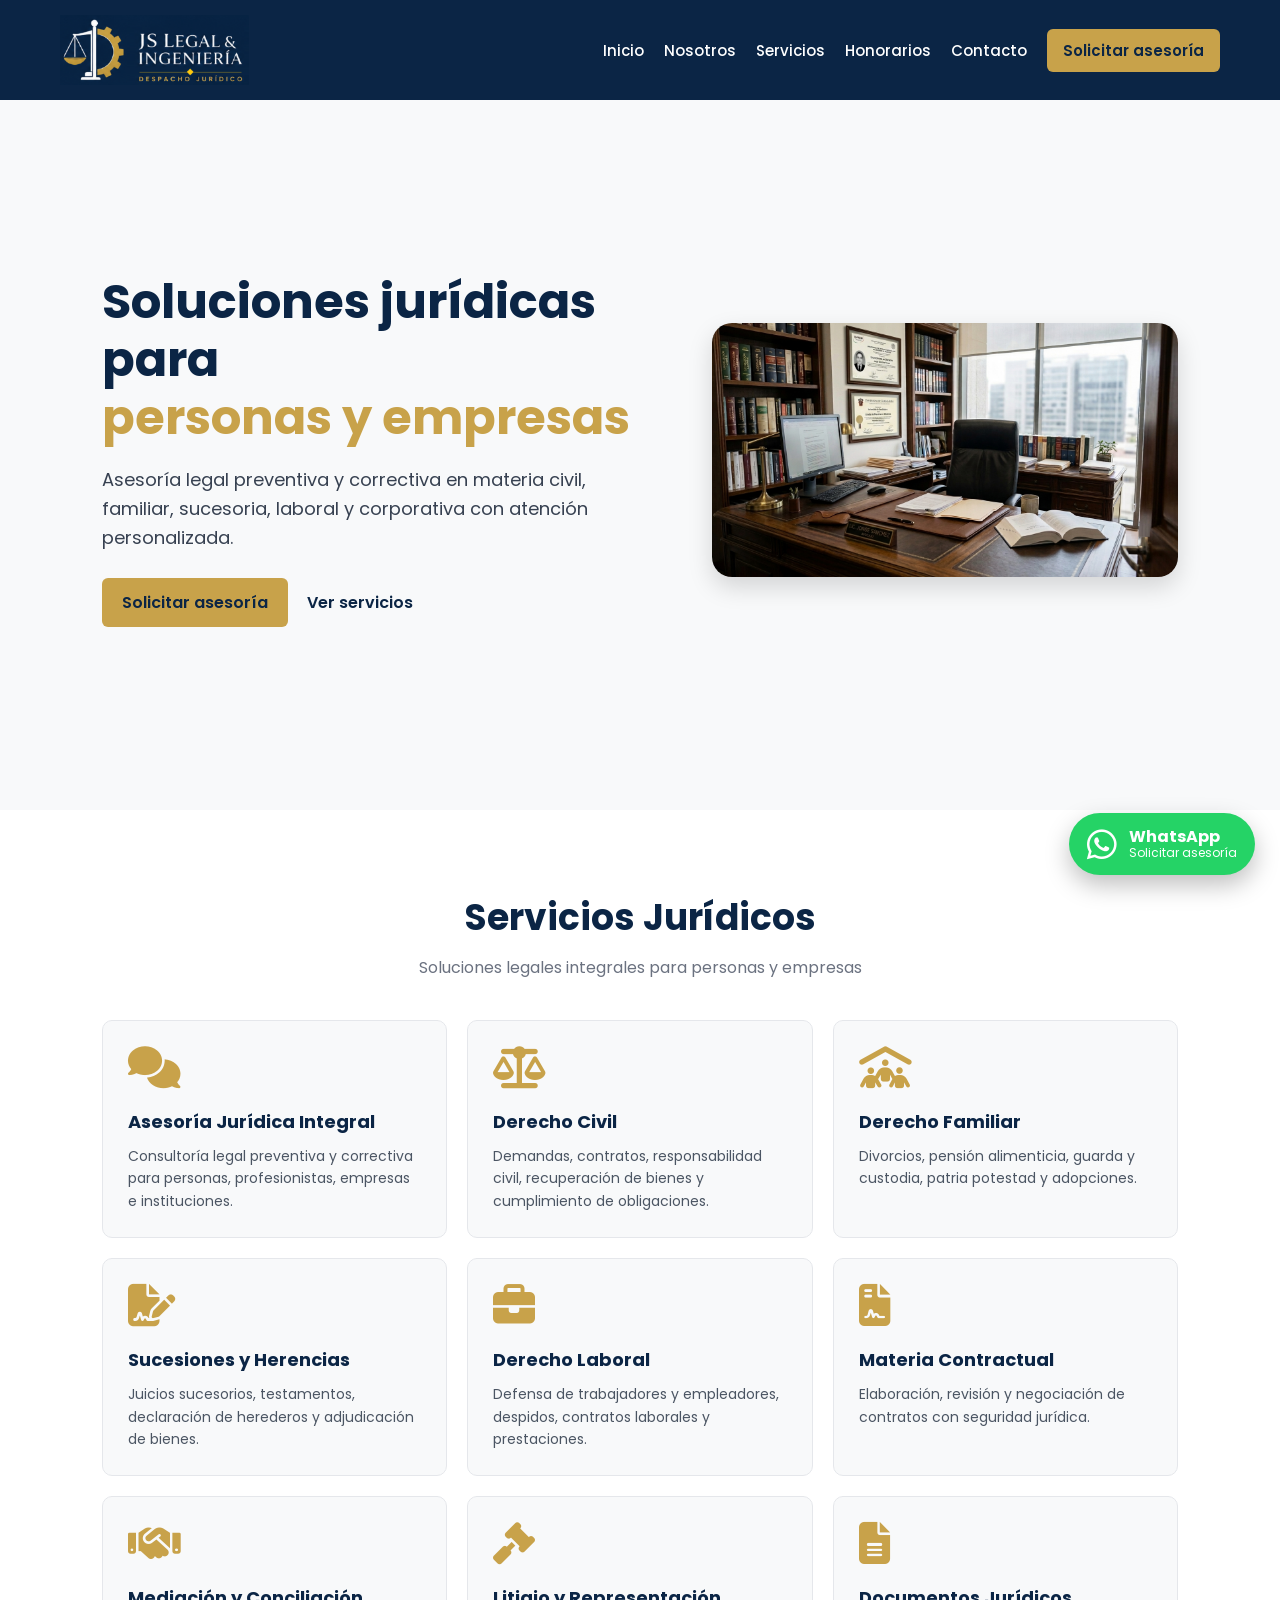
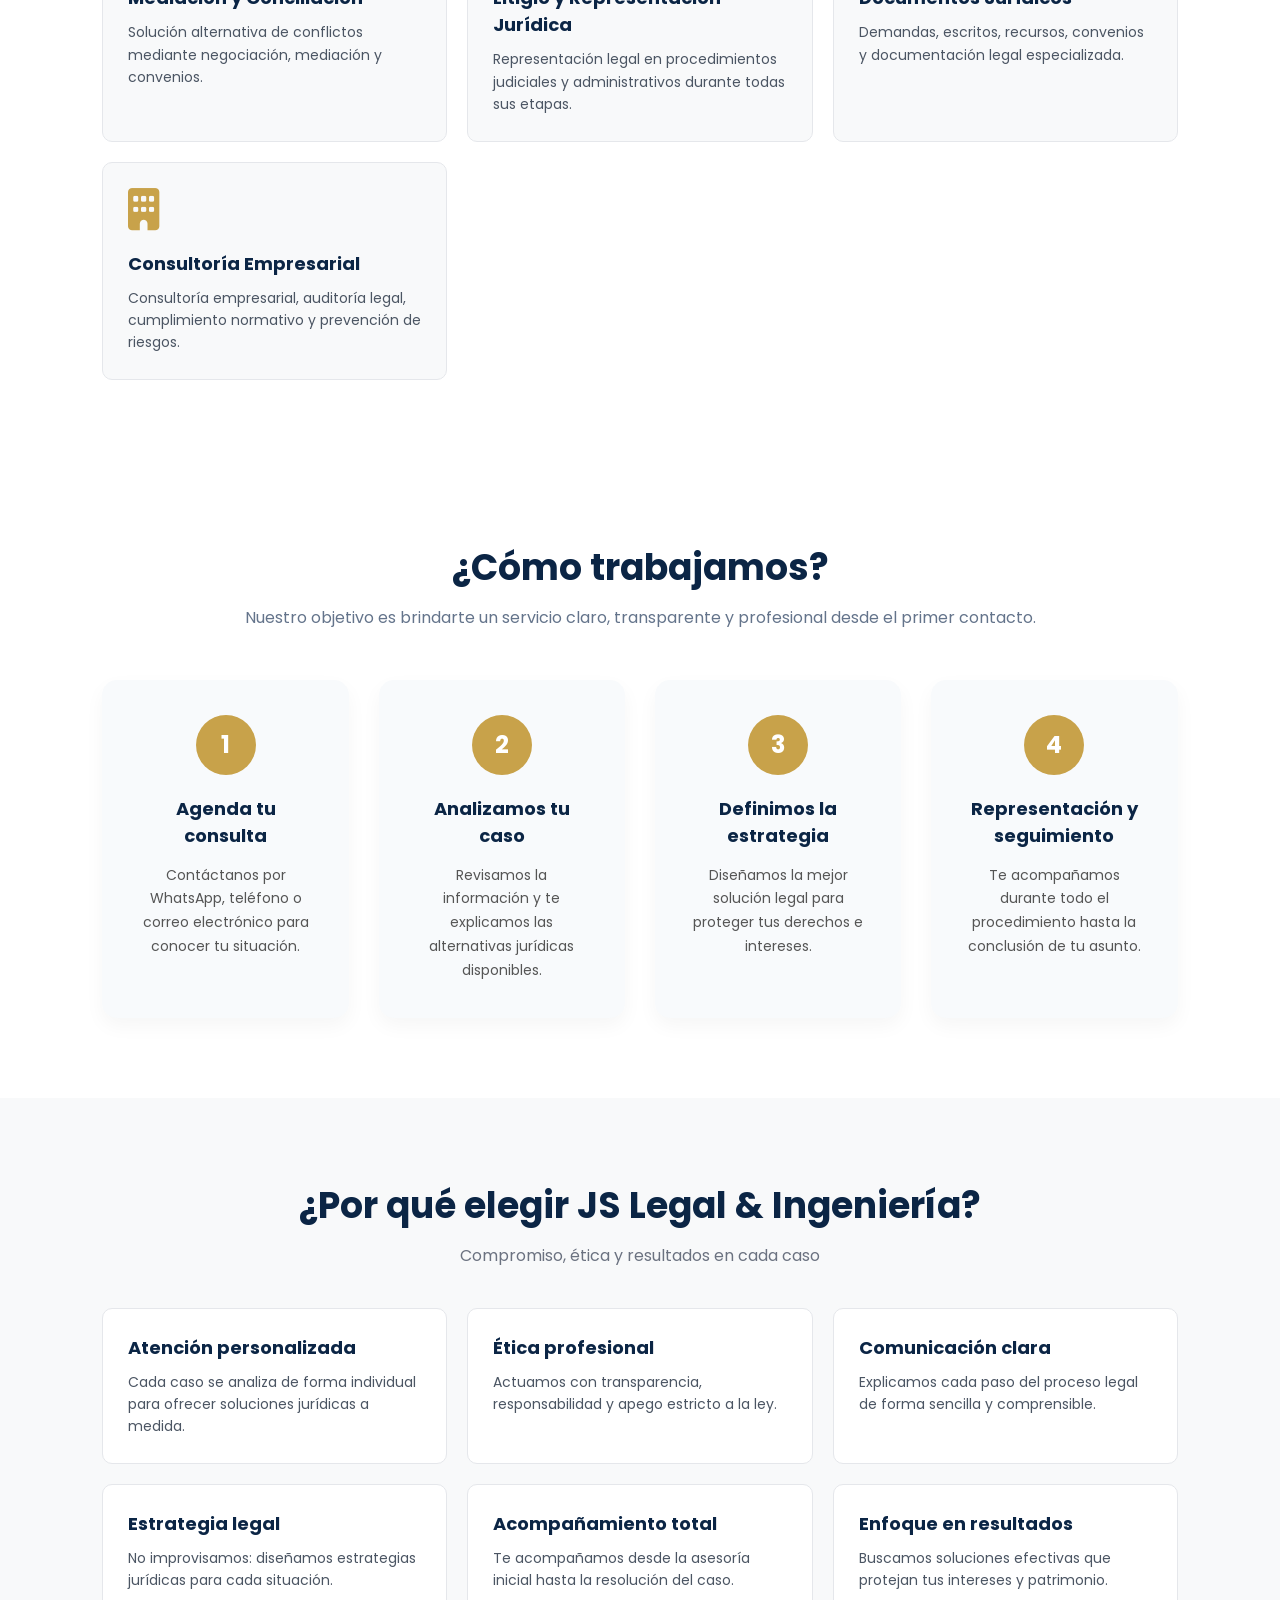
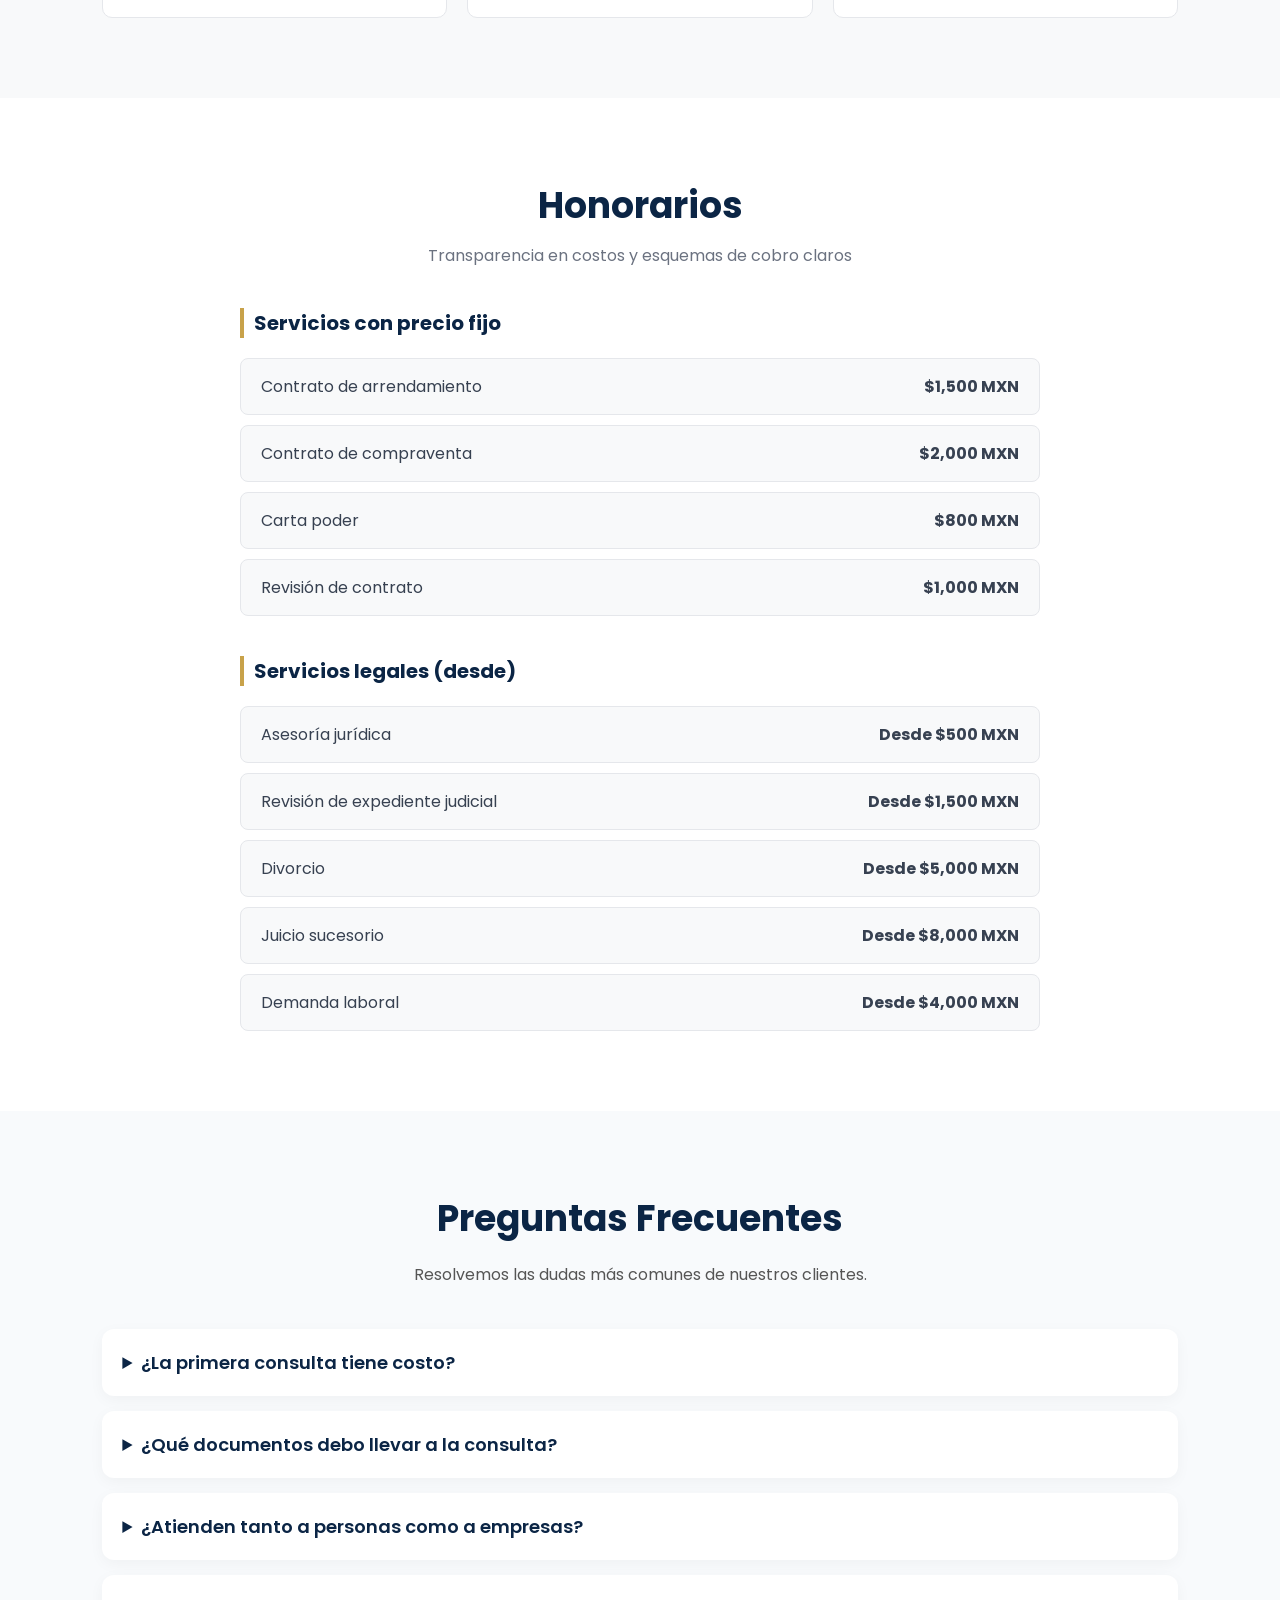
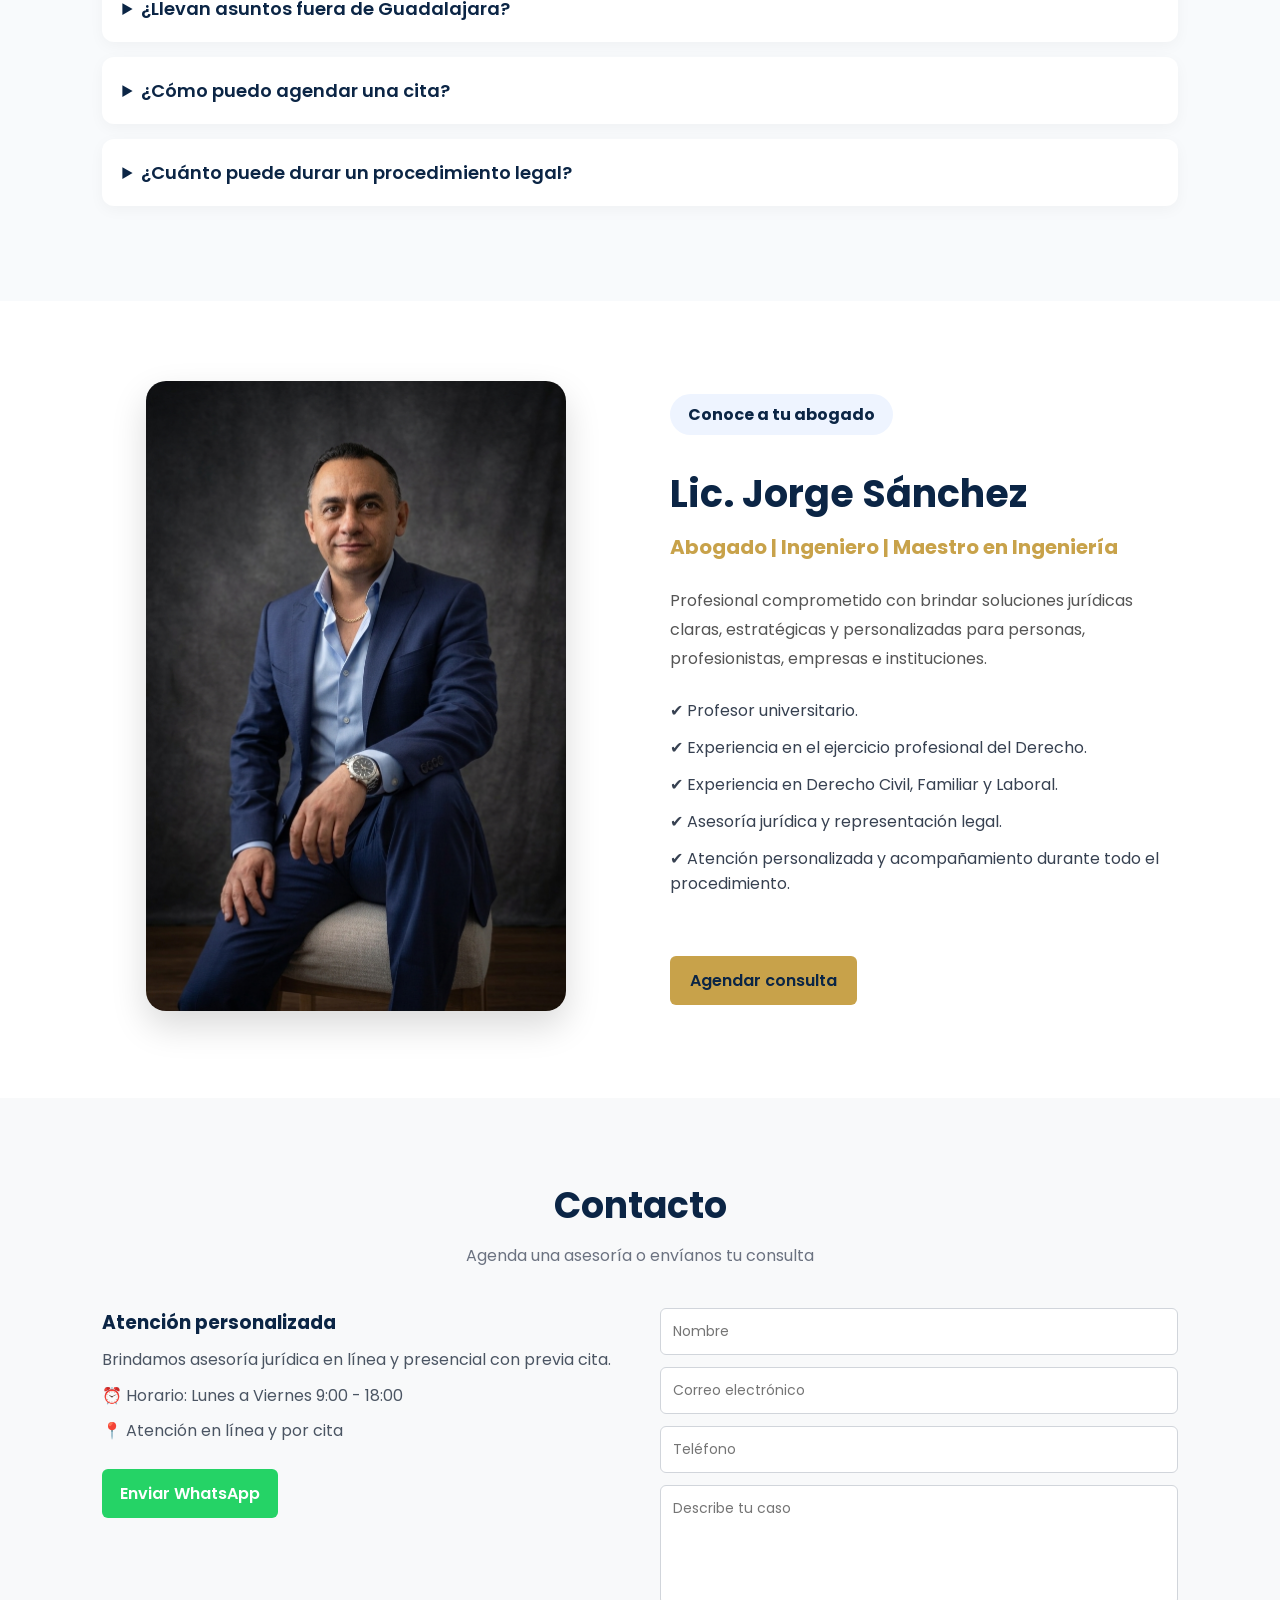
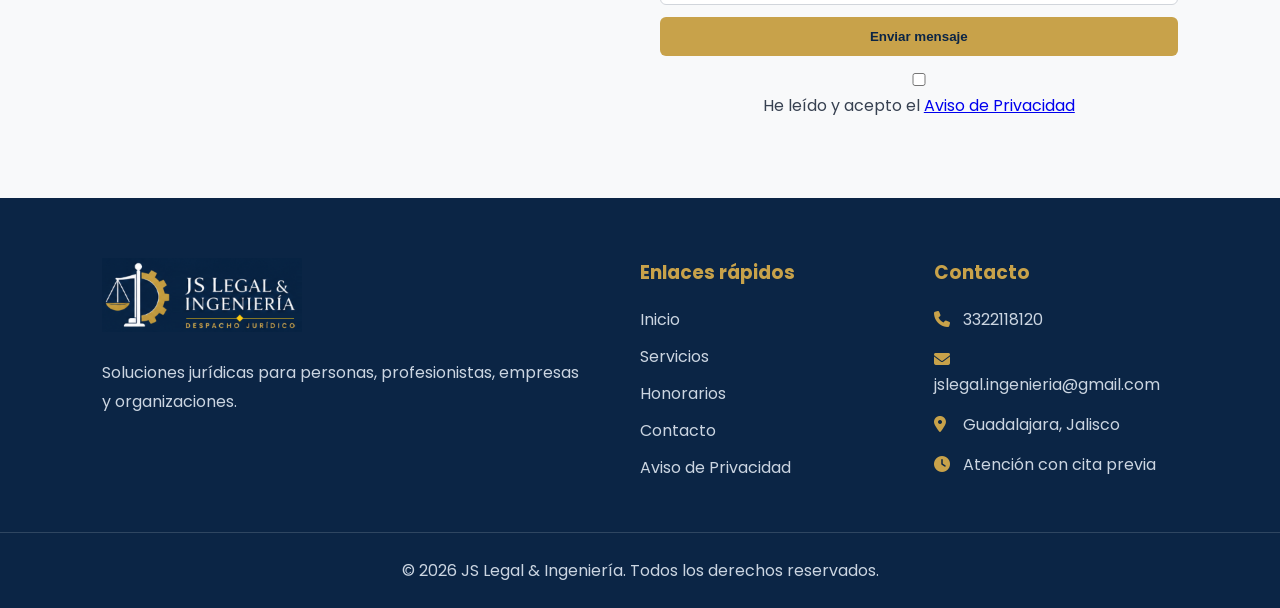
==== index.html @ a18fcd65 "Primer sitio web JS Legal & Ingeniería" ====
<!DOCTYPE html>
<html lang="es">

<head>
<meta charset="UTF-8">
<meta name="viewport" content="width=device-width, initial-scale=1.0">

<title>JS Legal & Ingeniería | Asesoría Jurídica Integral en Guadalajara</title>

<meta name="description"
      content="Asesoría jurídica integral para personas, empresas y profesionistas en Guadalajara y la Zona Metropolitana. Especialistas en Derecho Civil, Familiar, Laboral, Sucesiones y Consultoría Empresarial.">

<meta name="robots" content="index,follow">

    <!-- Google Fonts -->
    <link rel="preconnect" href="https://fonts.googleapis.com">
    <link rel="preconnect" href="https://fonts.gstatic.com" crossorigin>
    <link href="https://fonts.googleapis.com/css2?family=Poppins:wght@300;400;600;700&display=swap" rel="stylesheet">

    <!-- Font Awesome -->
    <link rel="stylesheet" href="https://cdnjs.cloudflare.com/ajax/libs/font-awesome/6.7.2/css/all.min.css">

    <!-- CSS -->
    <link rel="stylesheet" href="css/estilos.css">

    <!-- AOS -->
    <link rel="stylesheet" href="https://unpkg.com/aos@2.3.4/dist/aos.css">

</head>

<body>

    <!-- HEADER -->
    <header>
        <a href="#inicio" class="logo">
            <img src="img/logo.png" alt="JS Legal & Ingeniería">
        </a>

        <div class="menu-toggle" id="menu-toggle">
            ☰
        </div>

        <nav>
            <a href="#inicio">Inicio</a>
            <a href="#abogado">Nosotros</a>
            <a href="#servicios">Servicios</a>
            <a href="#honorarios">Honorarios</a>
            <a href="#contacto">Contacto</a>

            <a href="#contacto" class="btn-menu">
                Solicitar asesoría
            </a>
        </nav>
    </header>

    <!-- MAIN CONTENT -->
    <main>
        <!-- HERO -->
        <section id="inicio" class="hero">
            <div class="hero-texto" data-aos="fade-right">
                <h2>Soluciones jurídicas para <span>personas y empresas</span></h2>
                <p>
                    Asesoría legal preventiva y correctiva en materia civil, familiar,
                    sucesoria, laboral y corporativa con atención personalizada.
                </p>
                <a href="#contacto" class="btn">Solicitar asesoría</a>
                <a href="#servicios" class="btn-secundario">Ver servicios</a>
            </div>

            <div class="hero-imagen" data-aos="fade-left">
                <img src="img/hero.jpg" alt="Despacho jurídico">
            </div>
        </section>

        <!-- SERVICIOS JURÍDICOS -->
        <section id="servicios" class="servicios">
            <h2>Servicios Jurídicos</h2>
            <p class="subtitulo">Soluciones legales integrales para personas y empresas</p>

            <div class="grid-servicios">
                <a href="servicios/asesoria-juridica.html" class="card" data-aos="zoom-in">
                    <i class="fa-solid fa-comments"></i>
                    <h3>Asesoría Jurídica Integral</h3>
                    <p>Consultoría legal preventiva y correctiva para personas, profesionistas, empresas e instituciones.</p>
                </a>

                <a href="servicios/derecho-civil.html" class="card" data-aos="zoom-in">
                    <i class="fa-solid fa-scale-balanced"></i>
                    <h3>Derecho Civil</h3>
                    <p>Demandas, contratos, responsabilidad civil, recuperación de bienes y cumplimiento de obligaciones.</p>
                </a>

                <a href="servicios/derecho-familiar.html" class="card" data-aos="zoom-in">
                    <i class="fa-solid fa-people-roof"></i>
                    <h3>Derecho Familiar</h3>
                    <p>Divorcios, pensión alimenticia, guarda y custodia, patria potestad y adopciones.</p>
                </a>

                <a href="servicios/sucesiones-herencias.html" class="card" data-aos="zoom-in">
                    <i class="fa-solid fa-file-signature"></i>
                    <h3>Sucesiones y Herencias</h3>
                    <p>Juicios sucesorios, testamentos, declaración de herederos y adjudicación de bienes.</p>
                </a>

                <a href="servicios/derecho-laboral.html" class="card" data-aos="zoom-in">
                    <i class="fa-solid fa-briefcase"></i>
                    <h3>Derecho Laboral</h3>
                    <p>Defensa de trabajadores y empleadores, despidos, contratos laborales y prestaciones.</p>
                </a>

                <a href="servicios/contratos.html" class="card" data-aos="zoom-in">
                    <i class="fa-solid fa-file-contract"></i>
                    <h3>Materia Contractual</h3>
                    <p>Elaboración, revisión y negociación de contratos con seguridad jurídica.</p>
                </a>

                <a href="servicios/mediacion-conciliacion.html" class="card" data-aos="zoom-in">
                    <i class="fa-solid fa-handshake"></i>
                    <h3>Mediación y Conciliación</h3>
                    <p>Solución alternativa de conflictos mediante negociación, mediación y convenios.</p>
                </a>

                <a href="servicios/litigio-representacion.html" class="card" data-aos="zoom-in">
                    <i class="fa-solid fa-gavel"></i>
                    <h3>Litigio y Representación Jurídica</h3>
                    <p>Representación legal en procedimientos judiciales y administrativos durante todas sus etapas.</p>
                </a>

                <a href="servicios/documentos-juridicos.html" class="card" data-aos="zoom-in">
                    <i class="fa-solid fa-file-lines"></i>
                    <h3>Documentos Jurídicos</h3>
                    <p>Demandas, escritos, recursos, convenios y documentación legal especializada.</p>
                </a>

                <a href="servicios/consultoria-empresarial.html" class="card" data-aos="zoom-in">
                    <i class="fa-solid fa-building"></i>
                    <h3>Consultoría Empresarial</h3>
                    <p>Consultoría empresarial, auditoría legal, cumplimiento normativo y prevención de riesgos.</p>
                </a>
            </div>
        </section>

        <!-- CÓMO TRABAJAMOS -->
        <section class="proceso">
            <h2>¿Cómo trabajamos?</h2>
            <p class="subtitulo">Nuestro objetivo es brindarte un servicio claro, transparente y profesional desde el primer contacto.</p>

            <div class="proceso-grid">
                <div class="paso" data-aos="fade-up">
                    <div class="numero">1</div>
                    <h3>Agenda tu consulta</h3>
                    <p>Contáctanos por WhatsApp, teléfono o correo electrónico para conocer tu situación.</p>
                </div>

                <div class="paso" data-aos="fade-up">
                    <div class="numero">2</div>
                    <h3>Analizamos tu caso</h3>
                    <p>Revisamos la información y te explicamos las alternativas jurídicas disponibles.</p>
                </div>

                <div class="paso" data-aos="fade-up">
                    <div class="numero">3</div>
                    <h3>Definimos la estrategia</h3>
                    <p>Diseñamos la mejor solución legal para proteger tus derechos e intereses.</p>
                </div>

                <div class="paso" data-aos="fade-up">
                    <div class="numero">4</div>
                    <h3>Representación y seguimiento</h3>
                    <p>Te acompañamos durante todo el procedimiento hasta la conclusión de tu asunto.</p>
                </div>
            </div>
        </section>

        <!-- CONFIANZA / POR QUÉ ELEGIRNOS -->
        <section id="confianza" class="confianza">
            <h2>¿Por qué elegir JS Legal & Ingeniería?</h2>
            <p class="subtitulo">Compromiso, ética y resultados en cada caso</p>

            <div class="grid-confianza">
                <div class="item-confianza">
                    <h3>Atención personalizada</h3>
                    <p>Cada caso se analiza de forma individual para ofrecer soluciones jurídicas a medida.</p>
                </div>
                <div class="item-confianza">
                    <h3>Ética profesional</h3>
                    <p>Actuamos con transparencia, responsabilidad y apego estricto a la ley.</p>
                </div>
                <div class="item-confianza">
                    <h3>Comunicación clara</h3>
                    <p>Explicamos cada paso del proceso legal de forma sencilla y comprensible.</p>
                </div>
                <div class="item-confianza">
                    <h3>Estrategia legal</h3>
                    <p>No improvisamos: diseñamos estrategias jurídicas para cada situación.</p>
                </div>
                <div class="item-confianza">
                    <h3>Acompañamiento total</h3>
                    <p>Te acompañamos desde la asesoría inicial hasta la resolución del caso.</p>
                </div>
                <div class="item-confianza">
                    <h3>Enfoque en resultados</h3>
                    <p>Buscamos soluciones efectivas que protejan tus intereses y patrimonio.</p>
                </div>
            </div>
        </section>

        <!-- HONORARIOS -->
        <section id="honorarios" class="honorarios">
            <h2>Honorarios</h2>
            <p class="subtitulo">Transparencia en costos y esquemas de cobro claros</p>

            <!-- SERVICIOS CON PRECIO FIJO -->
            <div class="bloque-precios">
                <h3>Servicios con precio fijo</h3>
                <div class="tabla-precios">
                    <div class="fila">
                        <span>Contrato de arrendamiento</span>
                        <strong>$1,500 MXN</strong>
                    </div>
                    <div class="fila">
                        <span>Contrato de compraventa</span>
                        <strong>$2,000 MXN</strong>
                    </div>
                    <div class="fila">
                        <span>Carta poder</span>
                        <strong>$800 MXN</strong>
                    </div>
                    <div class="fila">
                        <span>Revisión de contrato</span>
                        <strong>$1,000 MXN</strong>
                    </div>
                </div>
            </div>

            <!-- SERVICIOS "DESDE" -->
            <div class="bloque-precios">
                <h3>Servicios legales (desde)</h3>
                <div class="tabla-precios">
                    <div class="fila">
                        <span>Asesoría jurídica</span>
                        <strong>Desde $500 MXN</strong>
                    </div>
                    <div class="fila">
                        <span>Revisión de expediente judicial</span>
                        <strong>Desde $1,500 MXN</strong>
                    </div>
                    <div class="fila">
                        <span>Divorcio</span>
                        <strong>Desde $5,000 MXN</strong>
                    </div>
                    <div class="fila">
                        <span>Juicio sucesorio</span>
                        <strong>Desde $8,000 MXN</strong>
                    </div>
                    <div class="fila">
                        <span>Demanda laboral</span>
                        <strong>Desde $4,000 MXN</strong>
                    </div>
                </div>
            </div>
        </section>

        <!-- PREGUNTAS FRECUENTES -->
        <section id="faq" class="faq">
            <h2>Preguntas Frecuentes</h2>
            <p class="faq-subtitulo">Resolvemos las dudas más comunes de nuestros clientes.</p>

            <details>
                <summary>¿La primera consulta tiene costo?</summary>
                <p>Dependiendo del tipo de asunto. Contáctanos y con gusto te informaremos las condiciones aplicables a tu caso.</p>
            </details>
            <details>
                <summary>¿Qué documentos debo llevar a la consulta?</summary>
                <p>Toda la documentación relacionada con tu asunto: contratos, identificaciones, resoluciones, escrituras, actas o cualquier otro documento relevante.</p>
            </details>
            <details>
                <summary>¿Atienden tanto a personas como a empresas?</summary>
                <p>Sí. Brindamos asesoría jurídica a personas físicas, profesionistas, emprendedores, PyMEs, empresas e instituciones.</p>
            </details>
            <details>
                <summary>¿Llevan asuntos fuera de Guadalajara?</summary>
                <p>Sí. Dependiendo del tipo de procedimiento, ofrecemos asesoría y representación en otras ciudades mediante previa valoración.</p>
            </details>
            <details>
                <summary>¿Cómo puedo agendar una cita?</summary>
                <p>Puedes hacerlo por WhatsApp, teléfono o mediante el formulario de contacto de esta página.</p>
            </details>
            <details>
                <summary>¿Cuánto puede durar un procedimiento legal?</summary>
                <p>Cada asunto es diferente. El tiempo depende de la materia, la complejidad del caso y la actuación de las autoridades competentes.</p>
            </details>
        </section>

        <!-- ABOGADO -->
        <section id="abogado" class="abogado">
            <div class="abogado-imagen">
                <img src="img/abogado.jpg" alt="Abogado"loading="lazy">
            </div>

            <div class="abogado-texto">
                <span class="etiqueta">Conoce a tu abogado</span>
                <h2>Lic. Jorge Sánchez</h2>
                <h3>Abogado | Ingeniero | Maestro en Ingeniería</h3>
                <p>
                    Profesional comprometido con brindar soluciones jurídicas
                    claras, estratégicas y personalizadas para personas,
                    profesionistas, empresas e instituciones.
                </p>
                <ul>
                    <li>✔ Profesor universitario.</li>
                    <li>✔ Experiencia en el ejercicio profesional del Derecho.</li>
                    <li>✔ Experiencia en Derecho Civil, Familiar y Laboral.</li>
                    <li>✔ Asesoría jurídica y representación legal.</li>
                    <li>✔ Atención personalizada y acompañamiento durante todo el procedimiento.</li>
                </ul>
                <a href="#contacto" class="btn">Agendar consulta</a>
            </div>
        </section>

        <!-- CONTACTO -->
        <section id="contacto" class="contacto">
            <h2>Contacto</h2>
            <p class="subtitulo">Agenda una asesoría o envíanos tu consulta</p>

            <div class="contacto-contenedor">
                <div class="contacto-info">
                    <h3>Atención personalizada</h3>
                    <p>Brindamos asesoría jurídica en línea y presencial con previa cita.</p>
                    <p>⏰ Horario: Lunes a Viernes 9:00 - 18:00</p>
                    <p>📍 Atención en línea y por cita</p>
                    <a href="https://wa.me/523322118120" class="btn-whatsapp" target="_blank">
                        Enviar WhatsApp
                    </a>
                </div>

                <form class="contacto-form">
                    <input type="text" placeholder="Nombre" required>
                    <input type="email" placeholder="Correo electrónico" required>
                    <input type="tel" placeholder="Teléfono">
                    <textarea placeholder="Describe tu caso" required></textarea>
                    <button type="submit">Enviar mensaje</button>
                    <p class="texto-privacidad">

                     <label class="check-privacidad">

                    <input type="checkbox" required>

                      He leído y acepto el

                    <a href="legal/aviso-privacidad.html"
                       target="_blank">

                       Aviso de Privacidad

                    </a>

                    </label>
                </form>
            </div>

        </section>
    </main>

    <!-- SCRIPT LOCAL -->
    <script src="js/script.js"></script>

    <!-- FOOTER -->
    <footer class="footer">
        <div class="footer-contenedor">
            <div class="footer-logo">
                <img src="img/logo.png" alt="JS Legal & Ingeniería"loading="lazy">
                <p>
                    Soluciones jurídicas para personas,
                    profesionistas, empresas y organizaciones.
                </p>
            </div>

            <div class="footer-links">
                <h3>Enlaces rápidos</h3>
                <a href="#inicio">Inicio</a>
                <a href="#servicios">Servicios</a>
                <a href="#honorarios">Honorarios</a>
                <a href="#contacto">Contacto</a>
                <a href="legal/aviso-privacidad.html">Aviso de Privacidad</a>

            </div>

            <div class="footer-contacto">
                <h3>Contacto</h3>
                <p><i class="fa-solid fa-phone"></i> 3322118120</p>
                <p><i class="fa-solid fa-envelope"></i> jslegal.ingenieria@gmail.com</p>
                <p><i class="fa-solid fa-location-dot"></i> Guadalajara, Jalisco</p>
                <p><i class="fa-solid fa-clock"></i> Atención con cita previa</p>
            </div>
        </div>

        <div class="footer-copy">
            © 2026 JS Legal & Ingeniería. Todos los derechos reservados.
        </div>
    </footer>

    <!-- FLOATING WHATSAPP BUTTON -->
    <a href="https://wa.me/523322118120?text=Hola,%20me%20gustaría%20recibir%20asesoría%20jurídica."
       class="whatsapp"
       target="_blank">
        <i class="fa-brands fa-whatsapp"></i>
        <div class="whatsapp-texto">
            <span>WhatsApp</span>
            <small>Solicitar asesoría</small>
        </div>
    </a>

    <!-- AOS SCRIPT -->
    <script src="https://unpkg.com/aos@2.3.4/dist/aos.js"></script>
    <script>
        AOS.init({
            duration: 800,
            once: true
        });
    </script>
</body>

</html>
---- css/estilos.css ----
/* ==========================
   ESTILO GENERAL
========================== */
html {
    scroll-behavior: smooth;
    scroll-padding-top: 100px; /* Evita que el header tape los títulos al hacer scroll */
}

* {
    margin: 0;
    padding: 0;
    box-sizing: border-box;
}

body {
    font-family: 'Poppins', sans-serif;
    background: #F8F9FA;
    color: #374151;
    overflow-x: hidden; /* Evita desbordamientos horizontales en móviles */
}

/* ==========================
   HEADER & LOGO
========================== */
header {
    background: #0B2545;
    color: white;
    display: flex;
    justify-content: space-between;
    align-items:center;
    padding: 15px 60px;
    position: fixed;
    width: 100%;
    top: 0;
    left: 0;
    z-index: 1000;
}

.logo {
    display: flex;
    align-items: center;
    gap: 15px;
    text-decoration: none;
    color: white;
}

.logo img {
    height: 70px; /* Ajustado para un tamaño de cabecera más balanceado */
    width: auto;
    display: block;
}

/* MENÚ NAV */
nav {
    display: flex;
    align-items: center;
    gap: 20px;
}

nav a {
    color: white;
    text-decoration: none;
    font-weight: 500;
    font-size: 15px;
    transition: .3s;
}

nav a:hover {
    color: #C8A24A;
}

.btn-menu {
    background: #C8A24A;
    color: #0B2545;
    padding: 10px 16px;
    border-radius: 6px;
    font-weight: 600;
}

.btn-menu:hover {
    background: #b8933f;
}

.menu-toggle {
    display: none;
    font-size: 28px;
    color: white;
    cursor: pointer;
}

/* ==========================
   HERO PRINCIPAL
========================== */
main {
    padding-top: 90px; /* Espacio para el header fijo */
}

.hero {
    display: flex;
    align-items: center;
    justify-content: space-between;
    padding: 60px 8%;
    min-height: 80vh;
    gap: 40px;
}

.hero-texto {
    flex: 1.1;
}

.hero-texto h2 {
    font-size: 48px;
    color: #0B2545;
    line-height: 1.2;
}

.hero-texto h2 span {
    color: #C8A24A;
    display: block;
}

.hero-texto p {
    margin-top: 20px;
    font-size: 18px;
    max-width: 500px;
    line-height: 1.6;
}

/* BOTONES */
.btn {
    display: inline-block;
    margin-top: 25px;
    background: #C8A24A;
    color: #0B2545;
    padding: 12px 20px;
    border-radius: 6px;
    text-decoration: none;
    font-weight: 600;
    transition: .3s;
}

.btn:hover {
    background: #b8933f;
}

.btn-secundario {
    display: inline-block;
    margin-left: 15px;
    margin-top: 25px;
    color: #0B2545;
    font-weight: 600;
    text-decoration: none;
}

.hero-imagen {
    flex: 0.9;
    display: flex;
    justify-content: center;
}

.hero-imagen img {
    width: 100%;
    max-width: 650px;
    border-radius: 20px;
    box-shadow: 0 10px 25px rgba(0,0,0,0.15);
    transition: .3s;
}

.hero-imagen img:hover {
    transform: scale(1.03);
}

/* ==========================
   SERVICIOS GRID
========================== */
.servicios {
    padding: 80px 8%;
    background: #ffffff;
    text-align: center;
}

.servicios h2 {
    font-size: 36px;
    color: #0B2545;
    margin-bottom: 10px;
}

.subtitulo {
    color: #6B7280;
    margin-bottom: 40px;
    font-size: 16px;
}

.grid-servicios {
    display: grid;
    grid-template-columns: repeat(auto-fit, minmax(280px, 1fr));
    gap: 20px;
}

.card {
    background: #F8F9FA;
    padding: 25px;
    border-radius: 10px;
    text-align: left;
    transition: .3s;
    border: 1px solid #E5E7EB;
    text-decoration: none;
    color: inherit;
    display: block;
    position:relative;
}

.card i{

    font-size:42px;

    color:#C8A24A;

    margin-bottom:20px;

    display:block;

}

.card:hover {
    transform: translateY(-8px);
    box-shadow: 0 12px 30px rgba(0,0,0,.12);
    border-color: #C8A24A;
}

.card:hover i{

    transform:scale(1.1);

    transition:.3s;

}

.card h3 {
    color: #0B2545;
    margin-bottom: 10px;
    font-size: 18px;
}

.card p {
    color: #4B5563;
    font-size: 14px;
    line-height: 1.6;
}

/* ==========================
   ¿CÓMO TRABAJAMOS?
========================== */
.proceso {
    padding: 80px 8%;
    background: white;
}

.proceso h2 {
    text-align: center;
    font-size: 36px;
    color: #0B2545;
}

.proceso .subtitulo {
    text-align: center;
    color: #64748B;
    font-size: 16px;
    margin: 10px auto 50px;
    max-width: 800px;
}

.proceso-grid {
    display: grid;
    grid-template-columns: repeat(auto-fit, minmax(220px, 1fr));
    gap: 30px;
}

.paso {
    background: #F8FAFC;
    padding: 35px;
    border-radius: 15px;
    text-align: center;
    transition: .3s;
    box-shadow: 0 8px 20px rgba(0,0,0,.04);
}

.paso:hover {
    transform: translateY(-8px);
}

.numero {
    width: 60px;
    height: 60px;
    margin: auto auto 20px;
    border-radius: 50%;
    background: #C8A24A;
    color: white;
    display: flex;
    justify-content: center;
    align-items: center;
    font-size: 24px;
    font-weight: bold;
}

.paso h3 {
    color: #0B2545;
    margin-bottom: 15px;
    font-size: 18px;
}

.paso p {
    color: #555;
    line-height: 1.7;
    font-size: 14px;
}

/* ==========================
   CONFIANZA
========================== */
.confianza {
    padding: 80px 8%;
    background: #F8F9FA;
    text-align: center;
}

.confianza h2 {
    font-size: 36px;
    color: #0B2545;
    margin-bottom: 10px;
}

.grid-confianza {
    margin-top: 40px;
    display: grid;
    grid-template-columns: repeat(auto-fit, minmax(280px, 1fr));
    gap: 20px;
}

.item-confianza {
    background: #ffffff;
    padding: 25px;
    border-radius: 10px;
    border: 1px solid #E5E7EB;
    text-align: left;
    transition: .3s;
}

.item-confianza:hover {
    transform: translateY(-5px);
    box-shadow: 0 10px 20px rgba(0,0,0,0.08);
}

.item-confianza h3 {
    color: #0B2545;
    margin-bottom: 10px;
    font-size: 18px;
}

.item-confianza p {
    color: #4B5563;
    font-size: 14px;
    line-height: 1.6;
}

/* ==========================
   HONORARIOS
========================== */
.honorarios {
    padding: 80px 8%;
    background: #ffffff;
    text-align: center;
}

.honorarios h2 {
    font-size: 36px;
    color: #0B2545;
    margin-bottom: 10px;
}

.bloque-precios {
    margin-top: 40px;
    text-align: left;
    max-width: 800px;
    margin-left: auto;
    margin-right: auto;
}

.bloque-precios h3 {
    color: #0B2545;
    margin-bottom: 20px;
    font-size: 20px;
    border-left: 4px solid #C8A24A;
    padding-left: 10px;
}

.tabla-precios {
    display: flex;
    flex-direction: column;
    gap: 10px;
}

.fila {
    display: flex;
    justify-content: space-between;
    background: #F8F9FA;
    padding: 15px 20px;
    border-radius: 8px;
    border: 1px solid #E5E7EB;
    transition: .3s;
}

.fila:hover {
    transform: translateX(5px);
    box-shadow: 0 5px 15px rgba(0,0,0,0.05);
}

/* ==========================
   PREGUNTAS FRECUENTES
========================== */
.faq {
    padding: 80px 8%;
    background: #F8FAFC;
}

.faq h2 {
    text-align: center;
    font-size: 36px;
    color: #0B2545;
}

.faq-subtitulo {
    text-align: center;
    color: #64748B;
    margin: 10px auto 40px;
    font-size: 16px;
}

.faq details {
    background: white;
    margin-bottom: 15px;
    padding: 20px;
    border-radius: 12px;
    box-shadow: 0 4px 15px rgba(0,0,0,.04);
}

.faq summary {
    cursor: pointer;
    font-size: 18px;
    font-weight: 600;
    color: #0B2545;
}

.faq-servicio details {
    background: white;
    margin-bottom: 20px;
    padding: 20px;
    border-radius: 12px;
    border: 1px solid #E5E7EB;
    box-shadow: 0 4px 15px rgba(0,0,0,.04);
}

.faq-servicio summary {
    cursor: pointer;
    font-size: 18px;
    font-weight: 600;
    color: #0B2545;
}

.faq-servicio p {
    margin-top: 15px;
    line-height: 1.8;
    color: #555;
}


.faq p {
    margin-top: 15px;
    color: #555;
    line-height: 1.8;
}

/* ==========================
   CONOCE A TU ABOGADO
========================== */
.abogado {
    display: flex;
    align-items: center;
    justify-content: space-between;
    padding: 80px 8%;
    gap: 60px;
    background: white;
}

.abogado-imagen {
    flex: 1;
    text-align: center;
}

.abogado-imagen img {
    width: 100%;
    max-width: 420px;
    border-radius: 20px;
    box-shadow: 0 15px 35px rgba(0,0,0,.15);
}

.abogado-texto {
    flex: 1;
}

.etiqueta {
    display: inline-block;
    background: #EEF4FF;
    color: #0B2545;
    padding: 8px 18px;
    border-radius: 30px;
    font-weight: bold;
    margin-bottom: 20px;
}

.abogado h2 {
    font-size: 38px;
    color: #0B2545;
    margin: 10px 0;
}

.abogado h3 {
    color: #C8A24A;
    margin-bottom: 25px;
    font-size: 20px;
}

.abogado p {
    color: #555;
    line-height: 1.8;
    margin-bottom: 25px;
}

.abogado ul {
    list-style: none;
    margin-bottom: 35px;
}

.abogado li {
    margin-bottom: 12px;
    font-size: 16px;
}

/* ==========================
   CONTACTO
========================== */
.contacto {
    padding: 80px 8%;
    background: #F8F9FA;
    text-align: center;
}

.contacto h2 {
    font-size: 36px;
    color: #0B2545;
    margin-bottom: 10px;
}

.contacto-contenedor {
    margin-top: 40px;
    display: flex;
    gap: 40px;
    justify-content: center;
    flex-wrap: wrap;
}

.contacto-info {
    flex: 1;
    min-width: 280px;
    text-align: left;
}

.contacto-info h3 {
    color: #0B2545;
    margin-bottom: 10px;
}

.contacto-info p {
    color: #4B5563;
    margin-bottom: 10px;
    line-height: 1.6;
}

.btn-whatsapp {
    display: inline-block;
    margin-top: 15px;
    background: #25D366;
    color: white;
    padding: 12px 18px;
    border-radius: 6px;
    text-decoration: none;
    font-weight: 600;
    transition: .3s;
}

.btn-whatsapp:hover {
    background: #1ebe5d;
}

.contacto-form {
    flex: 1;
    min-width: 280px;
    display: flex;
    flex-direction: column;
    gap: 12px;
}

.contacto-form input,
.contacto-form textarea {
    padding: 12px;
    border: 1px solid #D1D5DB;
    border-radius: 6px;
    font-family: 'Poppins', sans-serif;
    font-size: 14px;
    width: 100%;
}

.contacto-form textarea {
    min-height: 120px;
    resize: none;
}

.contacto-form button {
    background: #C8A24A;
    color: #0B2545;
    border: none;
    padding: 12px;
    border-radius: 6px;
    font-weight: 600;
    cursor: pointer;
    transition: .3s;
}

.contacto-form button:hover {
    background: #b8933f;
}

/* ==========================
   SECCIONES DE PÁGINAS INTERNAS
========================== */
.hero-servicio {
    display: flex;
    align-items: center;
    justify-content: space-between;
    gap: 60px;
    padding: 60px 8%;
}

.hero-servicio-texto, .hero-servicio-imagen {
    flex: 1;
}

.hero-servicio-imagen img {
    width: 100%;
    max-width: 550px;
    border-radius: 20px;
    box-shadow: 0 10px 30px rgba(0,0,0,.15);
}

.etiqueta-servicio {
    display: inline-block;
    background: #EEF4FF;
    color: #0B2545;
    padding: 8px 18px;
    border-radius: 30px;
    font-weight: 600;
    margin-bottom: 20px;
}

.hero-servicio h1 {
    font-size: 46px;
    color: #0B2545;
    margin-bottom: 20px;
}

.hero-servicio p {
    color: #555;
    line-height: 1.8;
    font-size: 16px;
}

.descripcion-servicio {
    padding: 60px 8%;
    background: #fff;
}

.descripcion-servicio .contenedor {
    max-width: 900px;
    margin: auto;
}

.descripcion-servicio h2 {
    font-size: 34px;
    color: #0B2545;
    margin-bottom: 25px;
    text-align: center;
}

.descripcion-servicio p {
    font-size: 16px;
    line-height: 1.9;
    color: #555;
    margin-bottom: 20px;
    text-align: justify;
}

.lista-servicios {
    padding: 80px 8%;
    background: #F8F9FA;
}

.lista-servicios h2 {
    text-align: center;
    font-size: 34px;
    color: #0B2545;
    margin-bottom: 50px;
}

.grid-lista {
    display: grid;
    grid-template-columns: repeat(auto-fit, minmax(300px, 1fr));
    gap: 25px;
}

.grid-lista div {
    background: #fff;
    padding: 30px;
    border-radius: 12px;
    box-shadow: 0 10px 25px rgba(0,0,0,.04);
    transition: .3s;
}

.grid-lista div:hover {
    transform: translateY(-8px);
}

.grid-lista h3 {
    color: #0B2545;
    margin-bottom: 15px;
    font-size: 20px;
}

.grid-lista p {
    color: #555;
    line-height: 1.8;
}

.beneficios {
    padding: 80px 8%;
    background: #fff;
}

.beneficios h2 {
    text-align: center;
    font-size: 34px;
    color: #0B2545;
    margin-bottom: 50px;
}

.beneficios-grid {
    display: grid;
    grid-template-columns: repeat(auto-fit, minmax(240px, 1fr));
    gap: 25px;
}

.beneficios-grid div {
    padding: 30px;
    border-left: 5px solid #C8A24A;
    background: #F8F9FA;
    border-radius: 10px;
}

.beneficios-grid h3 {
    color: #0B2545;
    margin-bottom: 15px;
}

.beneficios-grid p {
    color: #555;
    line-height: 1.8;
}

.cta-servicio {
    padding: 80px 8%;
    background: #0B2545;
    text-align: center;
}

.cta-contenido {
    max-width: 800px;
    margin: auto;
}

.cta-servicio h2 {
    color: #fff;
    font-size: 36px;
    margin-bottom: 20px;
}

.cta-servicio p {
    color: #E5E7EB;
    font-size: 16px;
    line-height: 1.8;
    margin-bottom: 35px;
}

.porque-nosotros {
    padding: 60px 8%;
    background: #F8F9FA;
}

.porque-nosotros h2 {
    text-align: center;
    font-size: 34px;
    color: #0B2545;
    margin-bottom: 15px;
}

.grid-porque {
    margin-top: 40px;
    display: grid;
    grid-template-columns: repeat(auto-fit, minmax(240px, 1fr));
    gap: 25px;
}

.porque-item {
    background: #fff;
    padding: 35px;
    border-radius: 12px;
    text-align: center;
    box-shadow: 0 8px 20px rgba(0,0,0,.04);
    transition: .3s;
}

.porque-item:hover {
    transform: translateY(-8px);
}

.porque-item i {
    font-size: 52px;
    color: #C8A24A;
    margin-bottom: 20px;
}

.porque-item h3 {
    color: #0B2545;
    margin-bottom: 15px;
}

.porque-item p {
    color: #555;
    line-height: 1.8;
}

.breadcrumb {
    width: 84%;
    margin: 40px auto;
    font-size: 15px;
    color: #777;
}

.breadcrumb a {
    color: #0B2545;
    text-decoration: none;
    font-weight: 500;
}

.breadcrumb a:hover {
    color: #C8A24A;
}

.breadcrumb span {
    margin: 0 10px;
}

/* ==========================
   FOOTER
========================== */
.footer {
    background: #0B2545;
    color: white;
    padding-top: 60px;
}

.footer-contenedor {
    width: 84%;
    margin: auto;
    display: grid;
    grid-template-columns: 2fr 1fr 1fr;
    gap: 50px;
    padding-bottom: 40px;
}

.footer-logo img {
    width: 200px;
    margin-bottom: 20px;
}

.footer-logo p {
    color: #CBD5E1;
    line-height: 1.8;
}

.footer h3 {
    color: #C8A24A;
    margin-bottom: 20px;
}

.footer-links {
    display: flex;
    flex-direction: column;
}

.footer-links a {
    color: #CBD5E1;
    text-decoration: none;
    margin-bottom: 12px;
    transition: .3s;
}

.footer-links a:hover {
    color: white;
}

.footer-contacto p {
    color: #CBD5E1;
    margin-bottom: 15px;
}

.footer-contacto i {
    color: #C8A24A;
    width: 25px;
}

.footer-copy {
    border-top: 1px solid rgba(255,255,255,.15);
    text-align: center;
    padding: 25px;
    color: #CBD5E1;
}

/* ==========================
   WHATSAPP FLOATING BUTTON
========================== */
.whatsapp {
    position: fixed;
    right: 25px;
    bottom: 25px;
    background: #25D366;
    color: white;
    display: flex;
    align-items: center;
    gap: 12px;
    padding: 14px 18px;
    border-radius: 50px;
    text-decoration: none;
    box-shadow: 0 10px 25px rgba(0,0,0,.25);
    transition: .3s;
    z-index: 999;
    animation: flotar 2.5s ease-in-out infinite;
}

.whatsapp:hover {
    transform: translateY(-3px);
    background: #1EBE5B;
}

.whatsapp i {
    font-size: 34px;
}

.whatsapp-texto {
    display: flex;
    flex-direction: column;
    line-height: 1.2;
}

.whatsapp-texto span {
    font-size: 16px;
    font-weight: bold;
}

.whatsapp-texto small {
    font-size: 12px;
}

@keyframes flotar {
    0% { transform: translateY(0); }
    50% { transform: translateY(-6px); }
    100% { transform: translateY(0); }
}

/* ==========================
   SISTEMA RESPONSIVO (MEDIA QUERIES)
========================== */

/* TABLETS Y ESCRITORIOS MEDIANOS */
@media (max-width: 992px) {
    header {
        padding: 15px 30px;
    }

    .hero, .hero-servicio {
        flex-direction: column;
        text-align: center;
        gap: 40px;
    }

    .hero-texto p, .hero-servicio p {
        max-width: 100%;
    }
    
    .abogado {
        flex-direction: column;
        gap: 40px;
        text-align: center;
    }
}

/* MÓVILES (MENÚ HAMBURGUESA ACTIVO) */
@media (max-width: 768px) {
    header {
        padding: 15px 20px;
    }

    .menu-toggle {
        display: block;
    }

    /* Transformación de la navegación en menú desplegable móvil seguro */
    nav {
        display: none;
        flex-direction: column;
        background: #0B2545;
        position: absolute;
        top: 100px; /* Caída exacta debajo del Header */
        left: 0;
        width: 100%;
        padding: 30px 20px;
        gap: 20px;
        border-top: 1px solid rgba(255,255,255,0.1);
        box-shadow: 0 10px 20px rgba(0,0,0,0.2);
    }

    nav.active {
        display: flex;
    }

    nav a {
        display: block;
        width: 100%;
        text-align: center;
        font-size: 16px;
        padding: 10px 0;
    }

    .btn-menu {
        width: 100%;
    }

    .hero-texto h2, .hero-servicio h1 {
        font-size: 32px;
    }

    .servicios, .confianza, .honorarios, .contacto, .proceso, .faq, .lista-servicios, .beneficios, .porque-nosotros {
        padding: 60px 20px;
    }

    .fila {
        flex-direction: column;
        align-items: flex-start;
        gap: 5px;
    }

    .footer-contenedor {
        grid-template-columns: 1fr;
        text-align: center;
        gap: 35px;
    }

    .whatsapp {
        padding: 15px;
        border-radius: 50%;
    }

    .whatsapp-texto {
        display: none;
    }
}

/* MÓVILES PEQUEÑOS */
@media (max-width: 480px) {
    .logo img {
        height: 55px;
    }

    .hero-texto h2, .hero-servicio h1 {
        font-size: 26px;
    }

    .btn, .btn-secundario {
        width: 100%;
        text-align: center;
        margin-left: 0;
    }
}

/*=========================
TIPOS DE ASUNTOS
=========================*/

.tipos-asuntos{

    padding:90px 8%;
    background:#F8F9FA;

}

.grid-asuntos{

    display:grid;
    grid-template-columns:repeat(auto-fit,minmax(260px,1fr));
    gap:25px;
    margin-top:45px;

}

.asunto{

    background:white;
    padding:28px;
    border-radius:12px;
    border:1px solid #E5E7EB;
    transition:.3s;

}

.asunto:hover{

    transform:translateY(-6px);
    box-shadow:0 12px 25px rgba(0,0,0,.08);

}

.asunto h3{

    color:#0B2545;
    margin-bottom:12px;

}

.asunto p{

    color:#555;
    line-height:1.7;

}

/*=========================
SERVICIOS RELACIONADOS
=========================*/

.servicios-relacionados{

    padding:90px 8%;
    background:#F8F9FA;

}

.grid-servicios-rel{

    display:grid;
    grid-template-columns:repeat(auto-fit,minmax(250px,1fr));
    gap:25px;
    margin-top:40px;

}

.servicio-rel{

    background:white;
    border:1px solid #E5E7EB;
    border-radius:12px;
    padding:30px;
    text-decoration:none;
    transition:.3s;

}

.servicio-rel:hover{

    transform:translateY(-6px);

    box-shadow:0 12px 25px rgba(0,0,0,.08);

}

.servicio-rel h3{

    color:#0B2545;
    margin-bottom:12px;

}

.servicio-rel p{

    color:#555;
    line-height:1.7;

}

/* 1. Contenedor de la lista (ajustamos el espacio entre elementos) */
.indice-legal .indice-lista {
    display: flex;
    flex-direction: lista; /* Alinea los enlaces hacia abajo */
    align-items: center;    /* Centra los enlaces horizontalmente */
    text-align: center;     
    gap: 6px;               /* Reducimos el espacio vertical entre cada enlace (estaba en 10px) */
}

/* 2. Estilos para los enlaces (hacemos la letra más chica) */
.indice-legal .indice-lista a {
    color: #8e9a98ef !important;
    text-decoration: none;
    display: inline-block;
    
    /* HACER TEXTO MÁS CHICO */
    font-size: 12px !important; /* Puedes bajarlo a 13px si aún sientes que falta espacio */
    
    /* Reducimos el espacio interno para que no ocupe tanta altura */
    padding: 3px 12px 3px 12px; 
    
    border-right: 2px solid #b89243 !important; /* Tu línea derecha dorada */
    transition: color 0.3s ease;
}

/* 3. Efecto Hover al pasar el mouse */
.indice-legal .indice-lista a:hover {
    color: #b89243 !important;
}
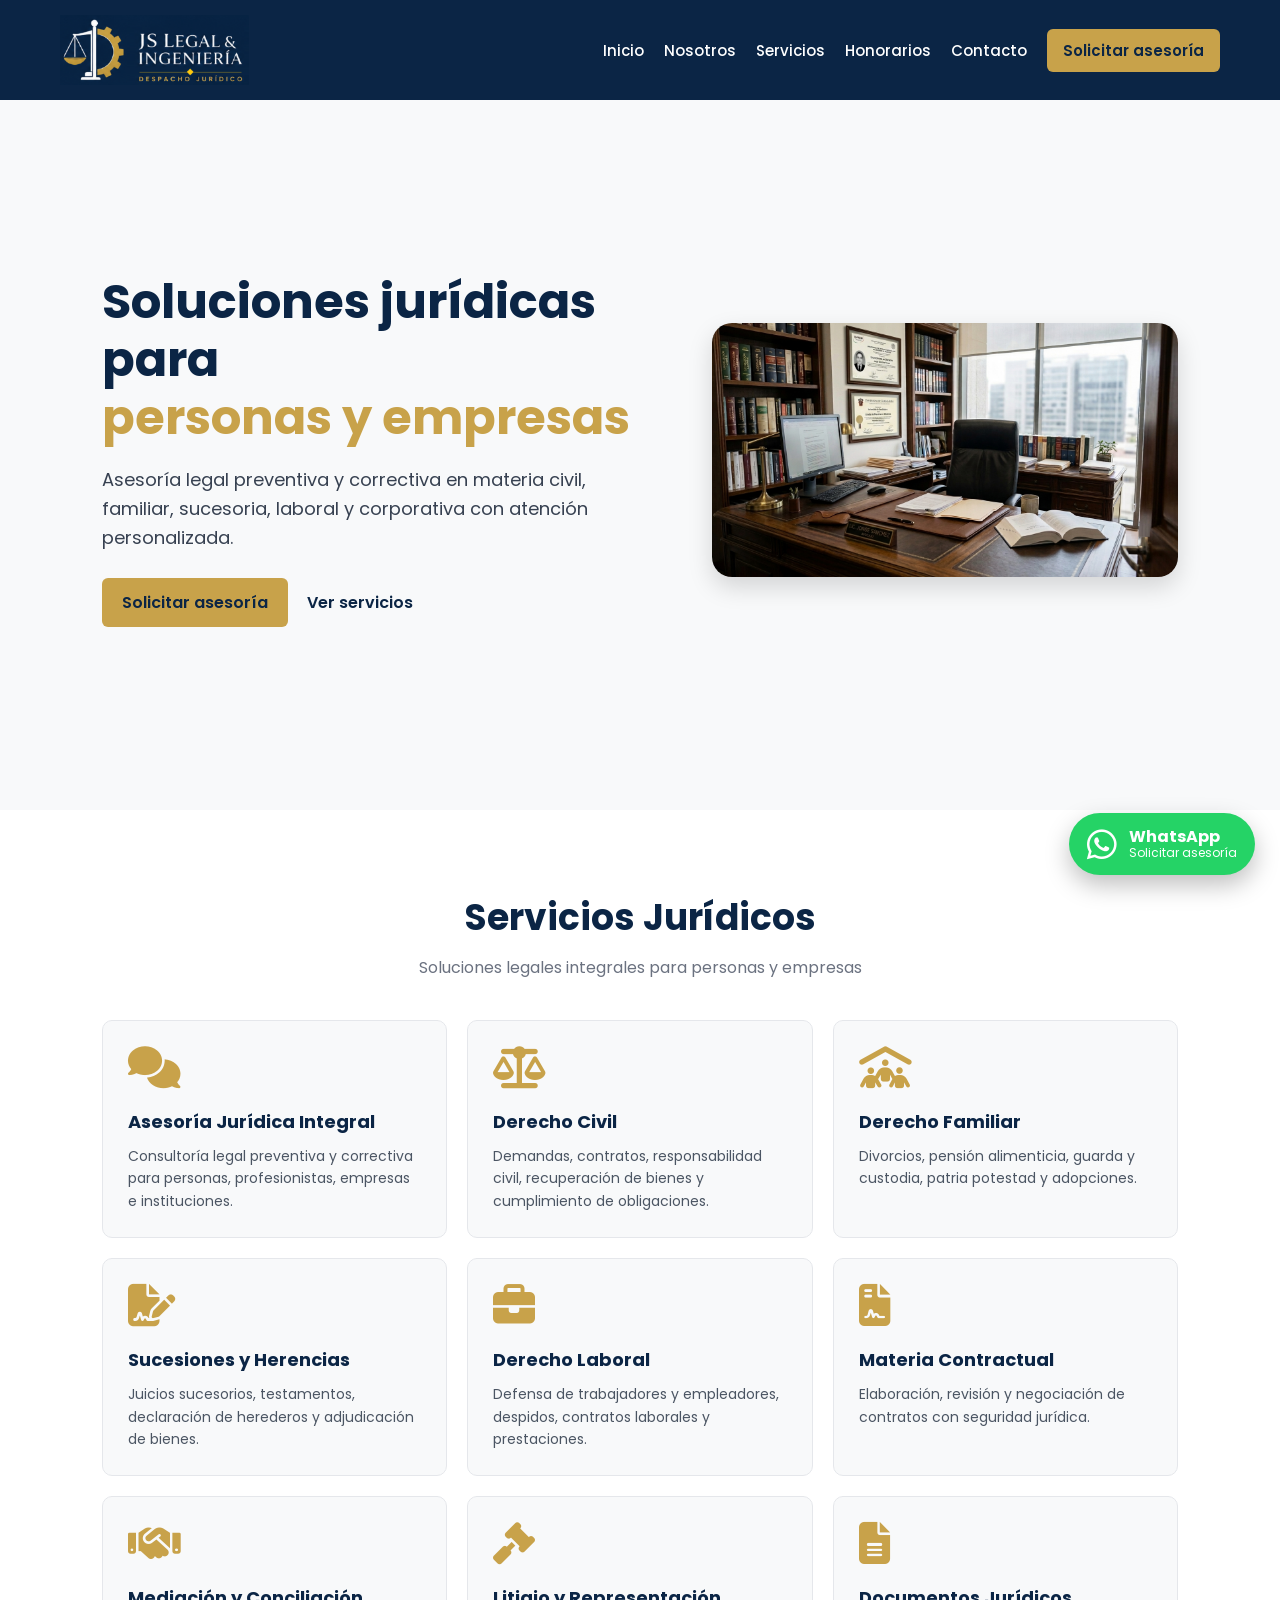
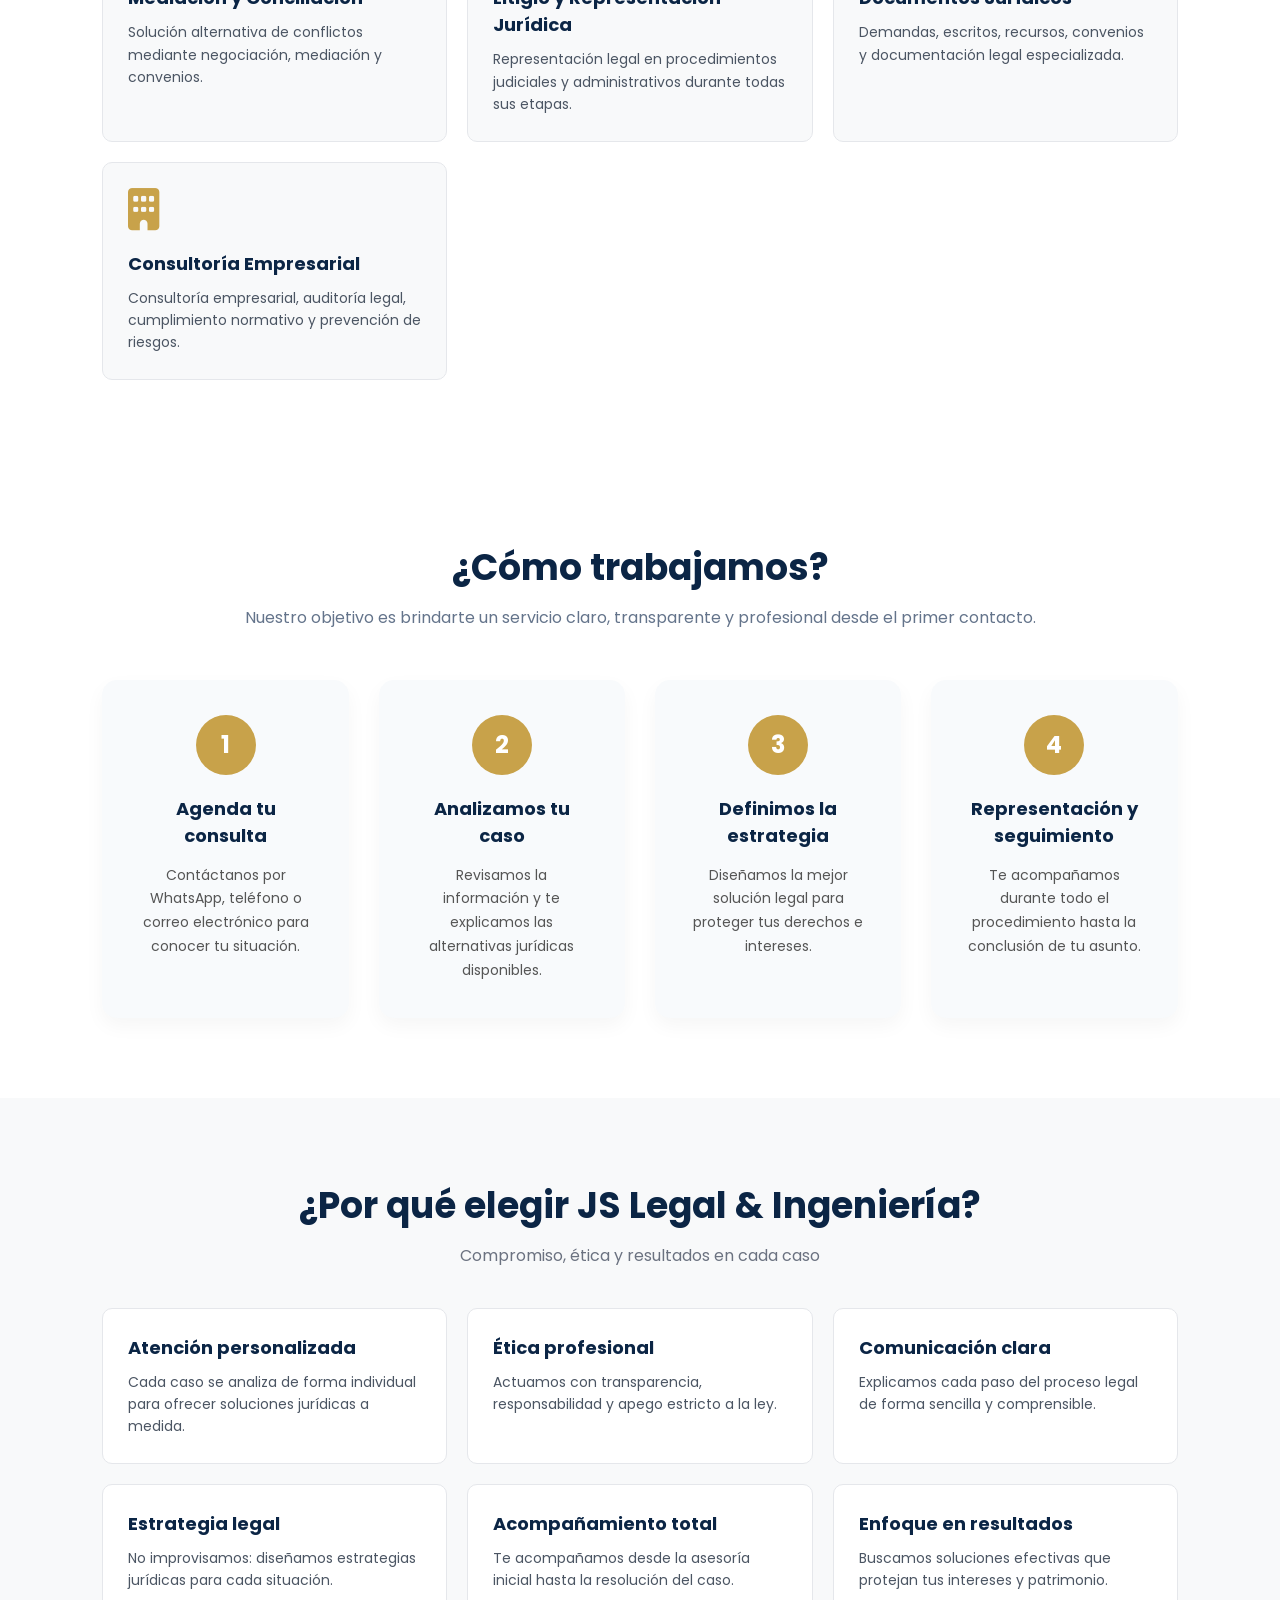
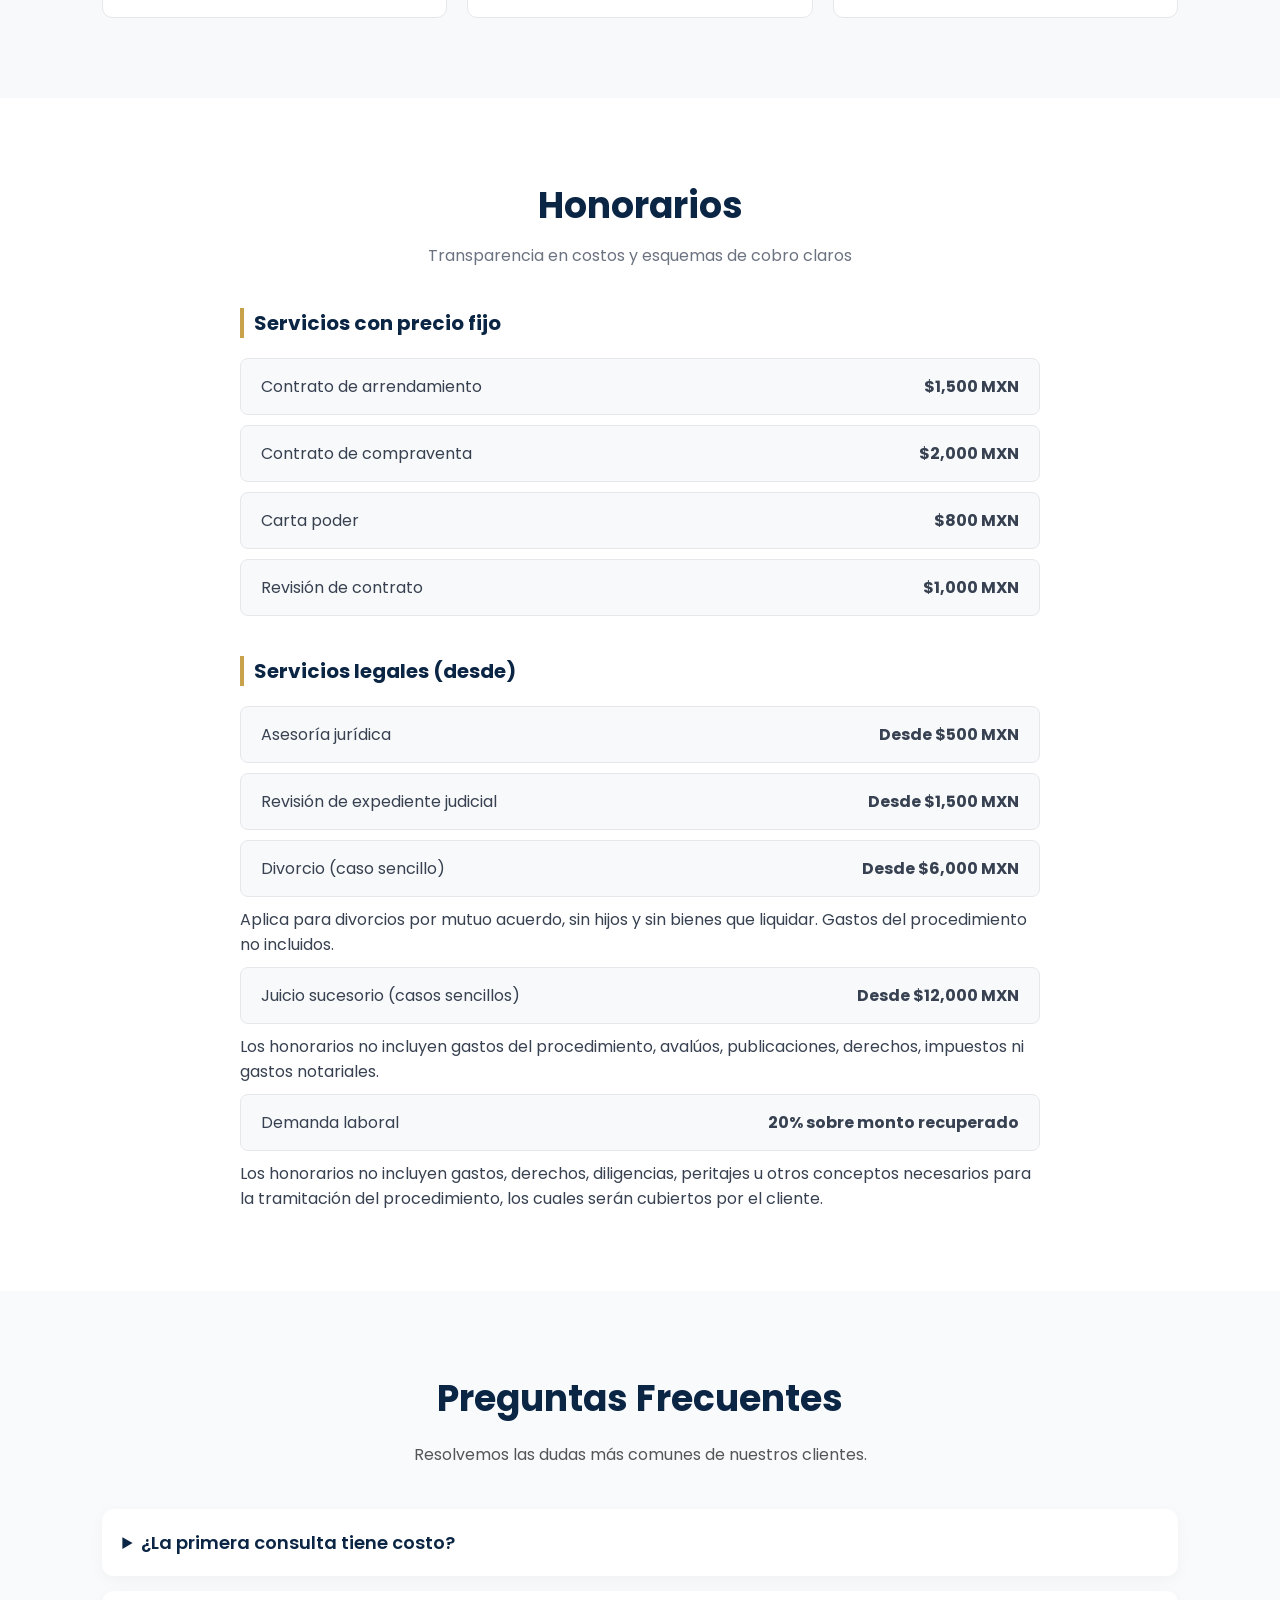
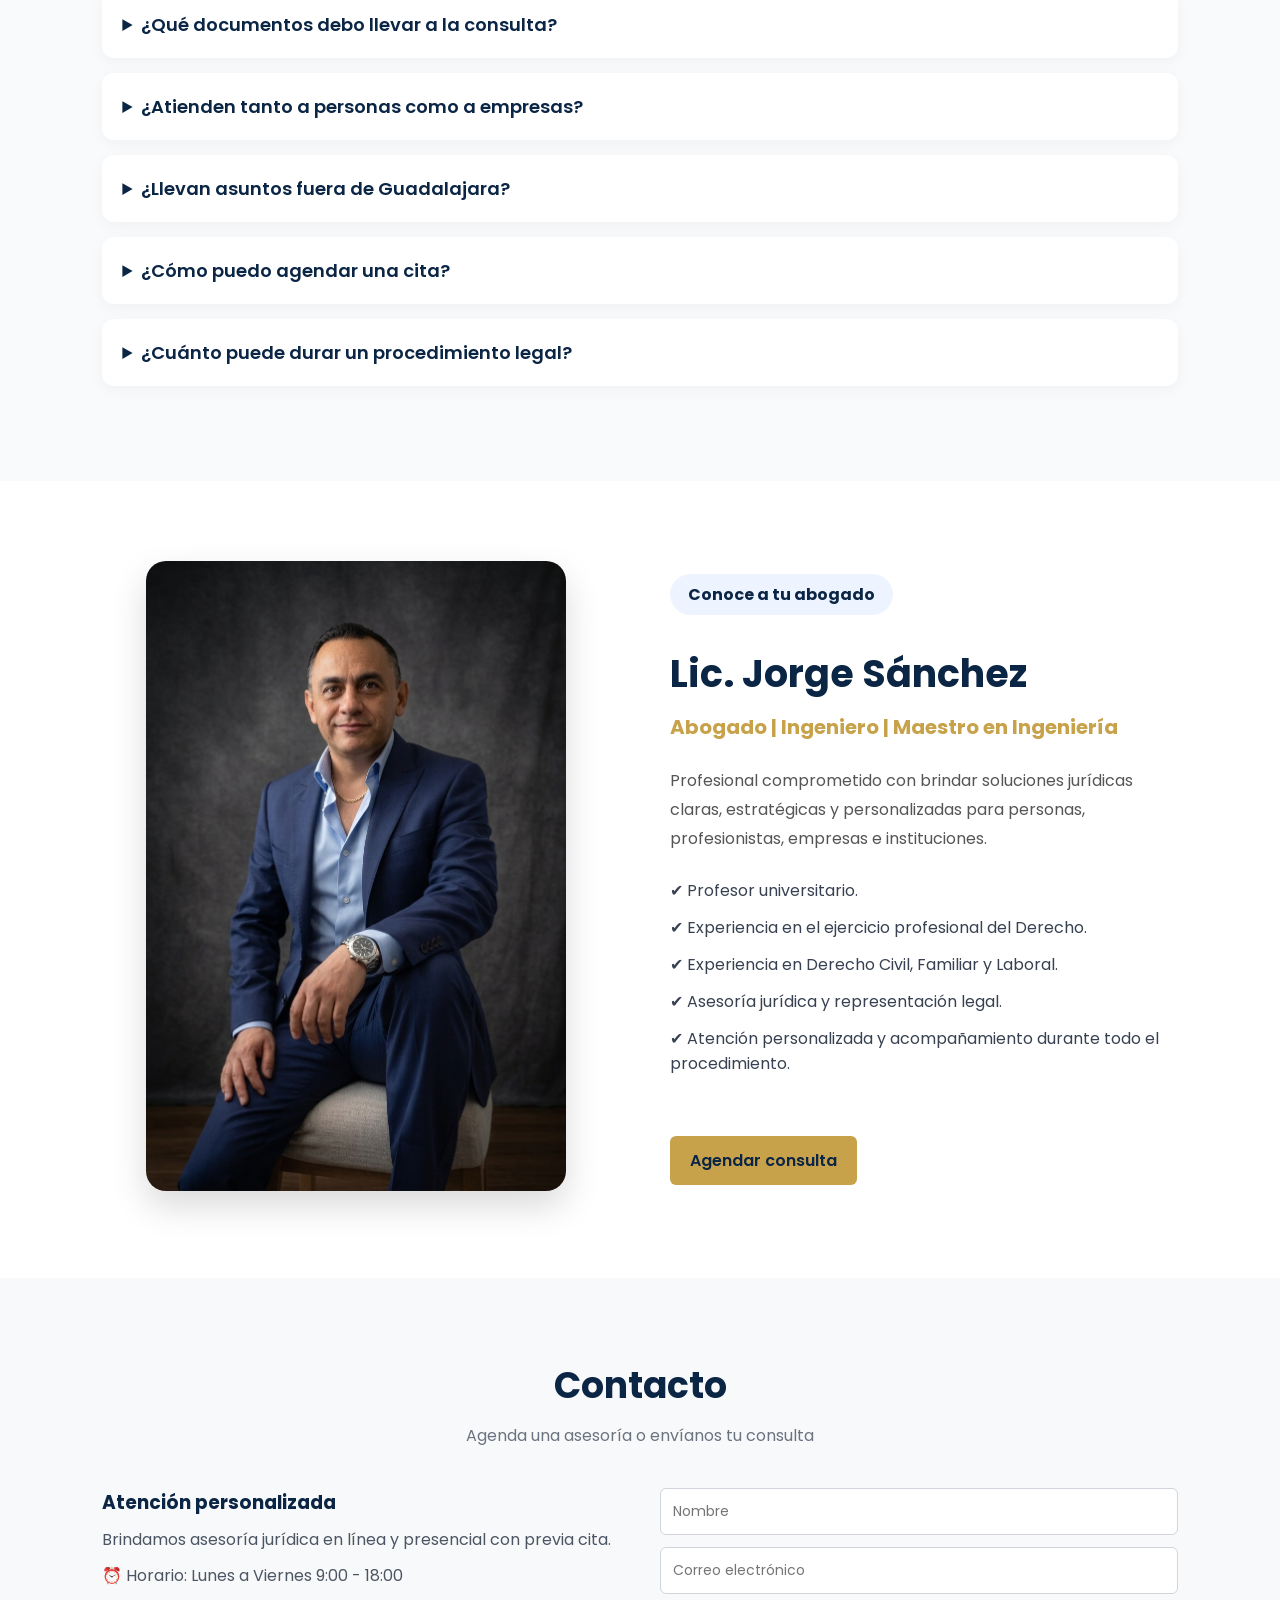
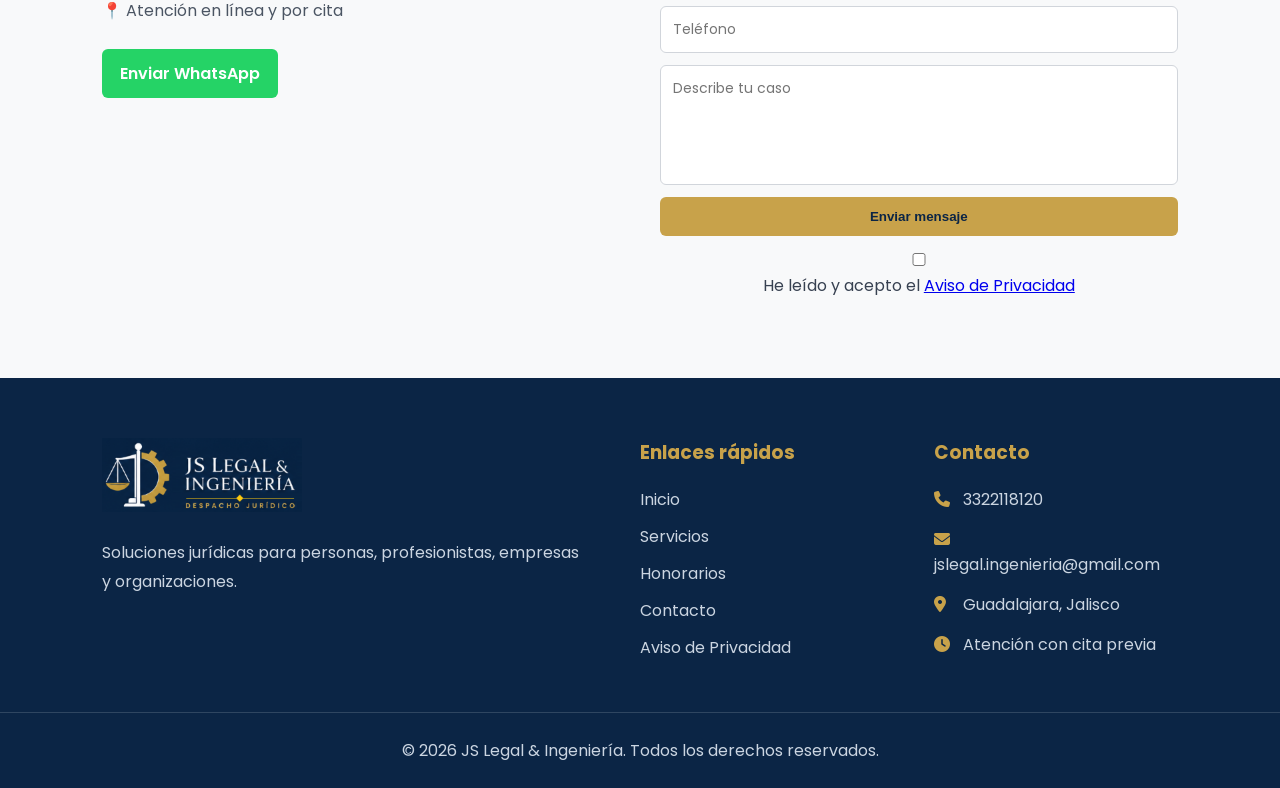
==== commit 0b33817d: "Actualización de precios y notas legales" ====
--- a/index.html
+++ b/index.html
@@ -245,18 +245,30 @@
                         <span>Revisión de expediente judicial</span>
                         <strong>Desde $1,500 MXN</strong>
                     </div>
-                    <div class="fila">
-                        <span>Divorcio</span>
-                        <strong>Desde $5,000 MXN</strong>
-                    </div>
-                    <div class="fila">
-                        <span>Juicio sucesorio</span>
-                        <strong>Desde $8,000 MXN</strong>
-                    </div>
-                    <div class="fila">
-                        <span>Demanda laboral</span>
-                        <strong>Desde $4,000 MXN</strong>
-                    </div>
+<div class="fila">
+    <span>Divorcio (caso sencillo)</span>
+    <strong>Desde $6,000 MXN</strong>
+</div>
+
+<p class="nota-precios">
+    Aplica para divorcios por mutuo acuerdo, sin hijos y sin bienes que liquidar. Gastos del procedimiento no incluidos.
+</p>
+<div class="fila">
+    <span>Juicio sucesorio (casos sencillos)</span>
+    <strong>Desde $12,000 MXN</strong>
+</div>
+
+<p class="nota-precios">
+    Los honorarios no incluyen gastos del procedimiento, avalúos, publicaciones, derechos, impuestos ni gastos notariales.
+</p>
+<div class="fila">
+    <span>Demanda laboral</span>
+    <strong>20% sobre monto recuperado</strong>
+</div>
+
+<p class="nota-precios">
+    Los honorarios no incluyen gastos, derechos, diligencias, peritajes u otros conceptos necesarios para la tramitación del procedimiento, los cuales serán cubiertos por el cliente.
+</p>
                 </div>
             </div>
         </section>
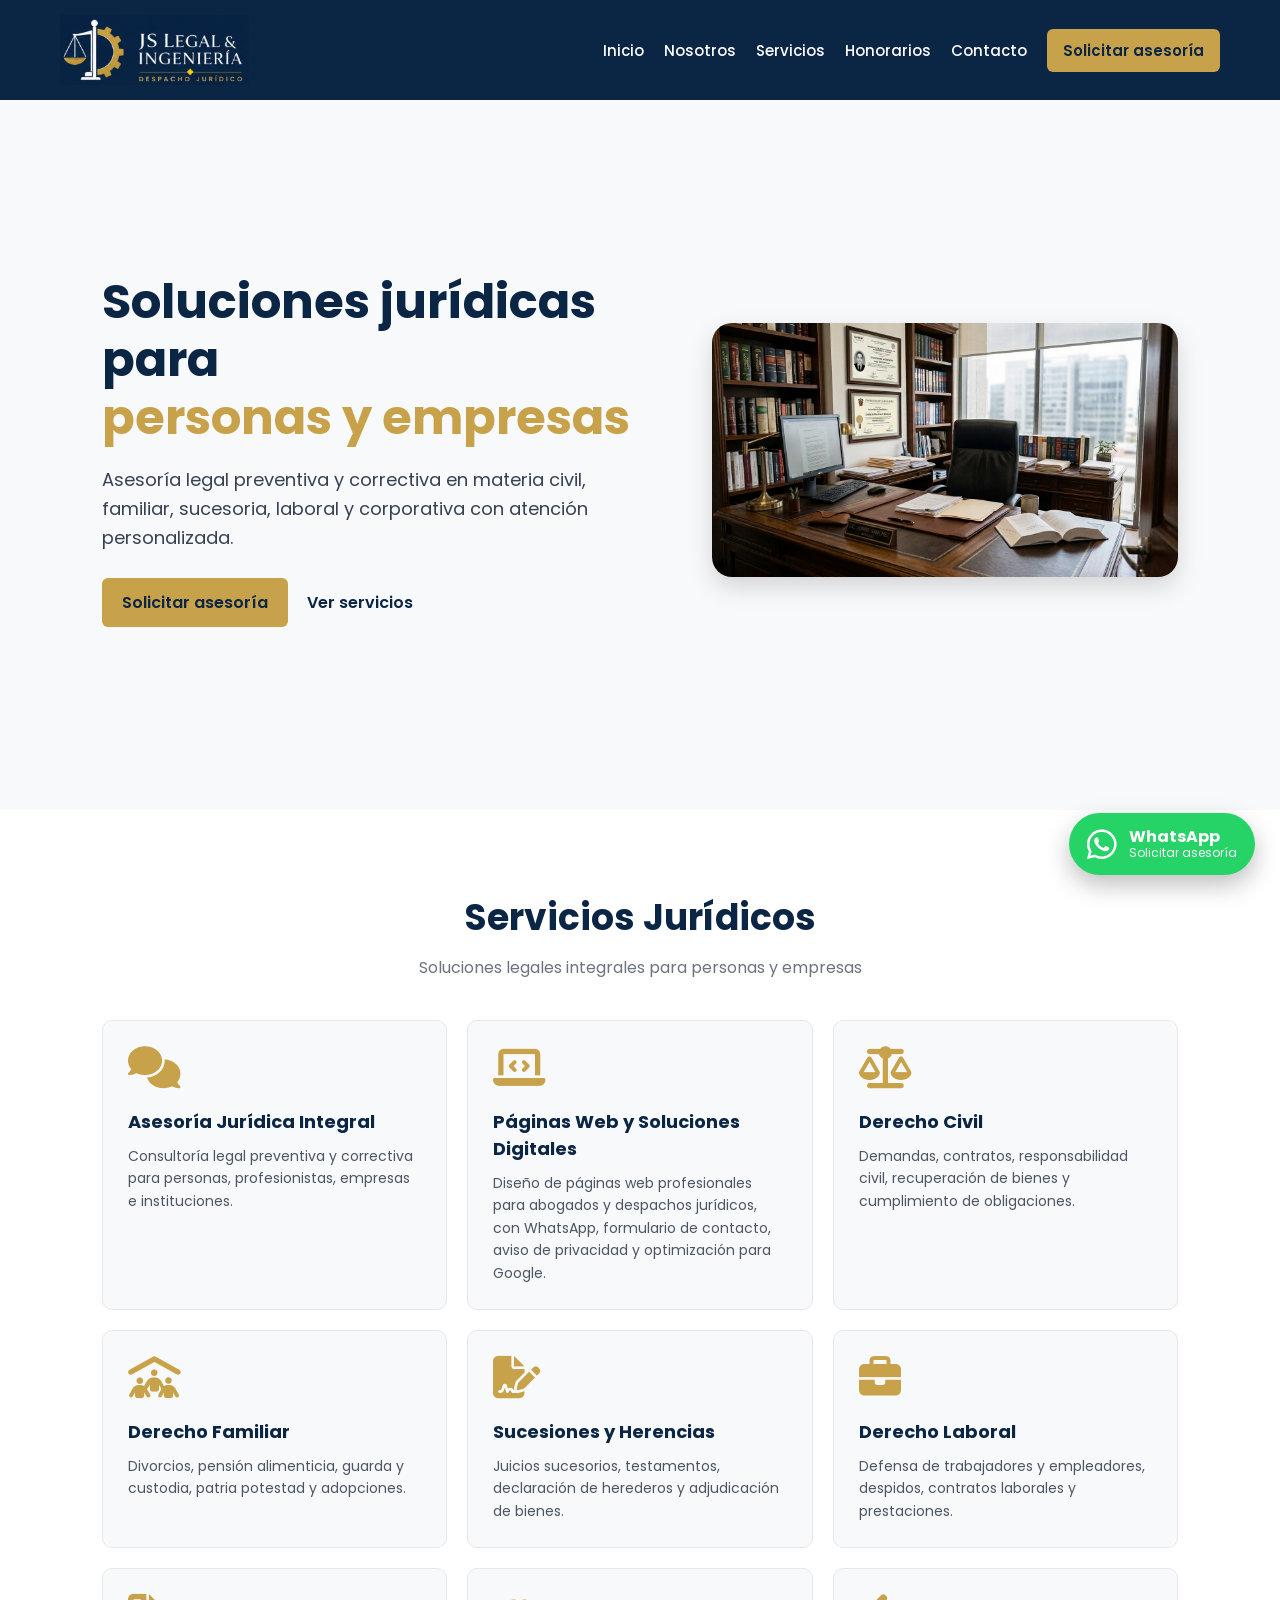
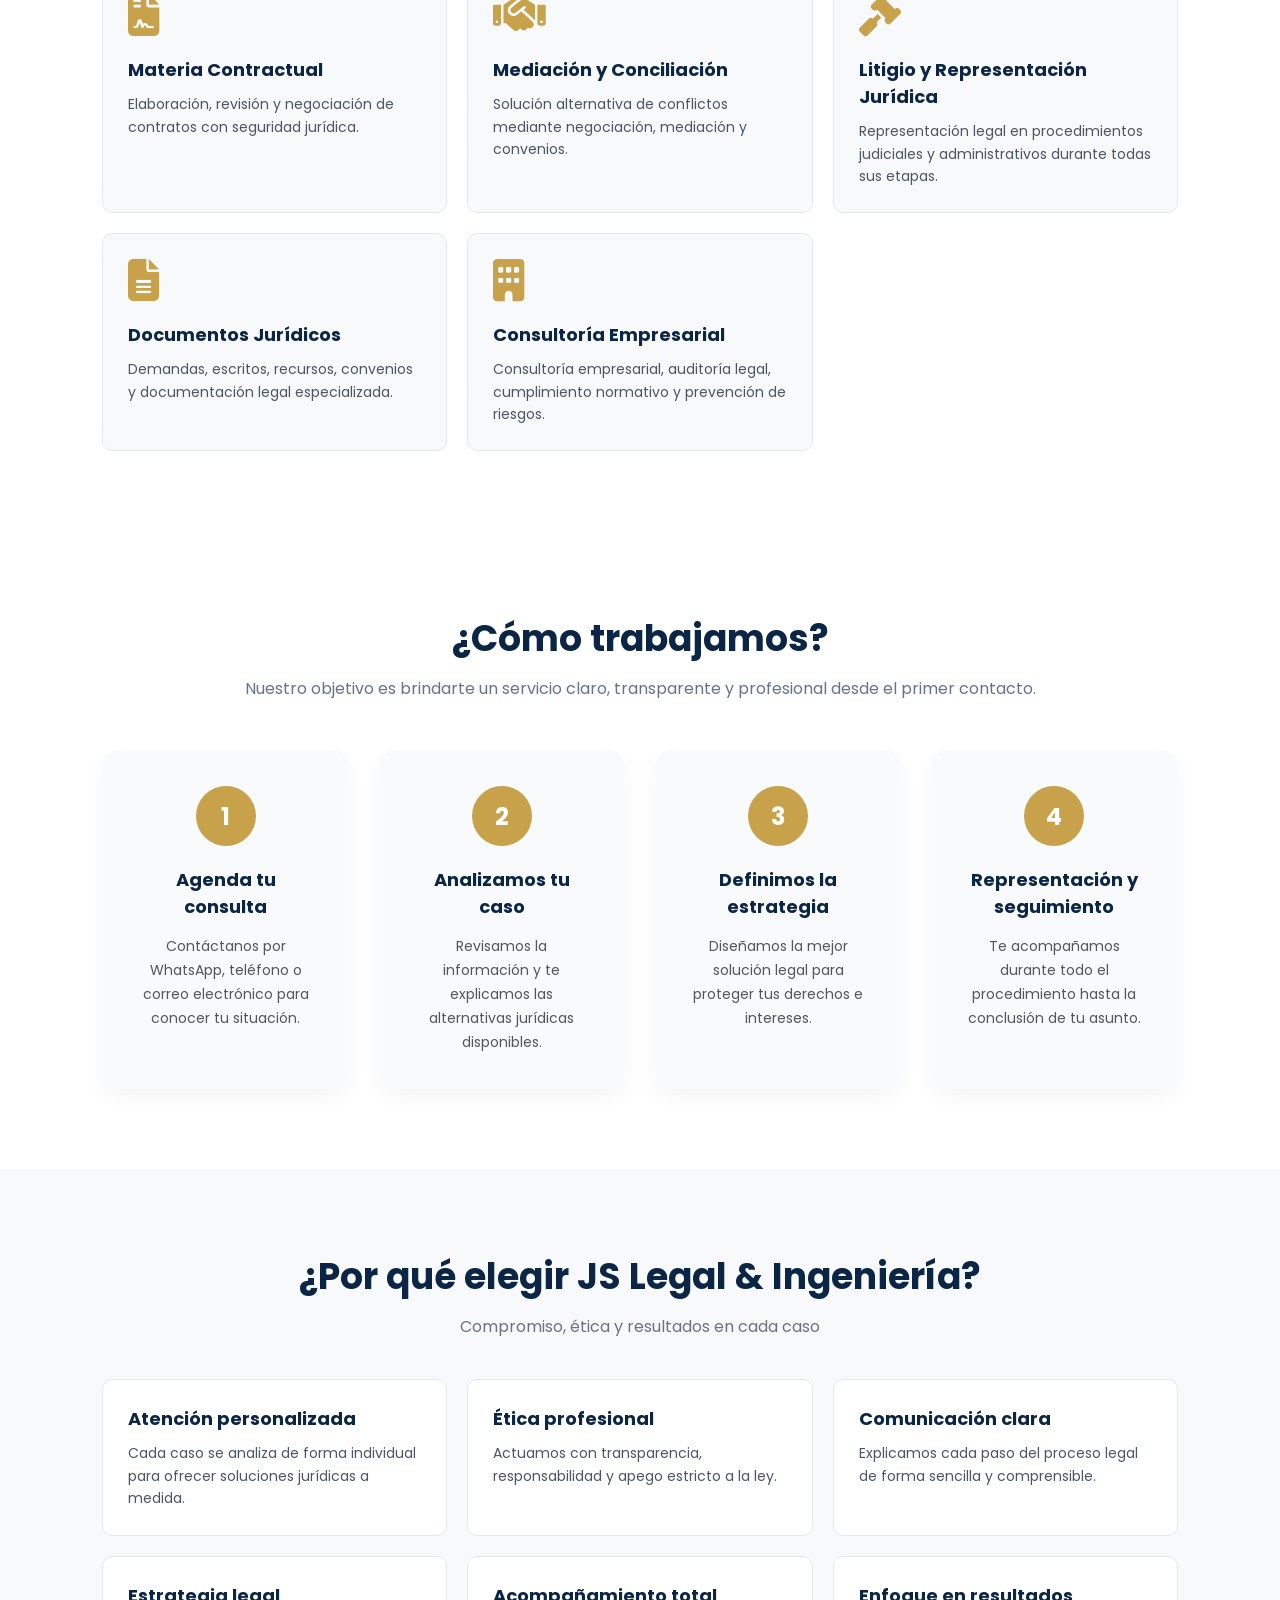
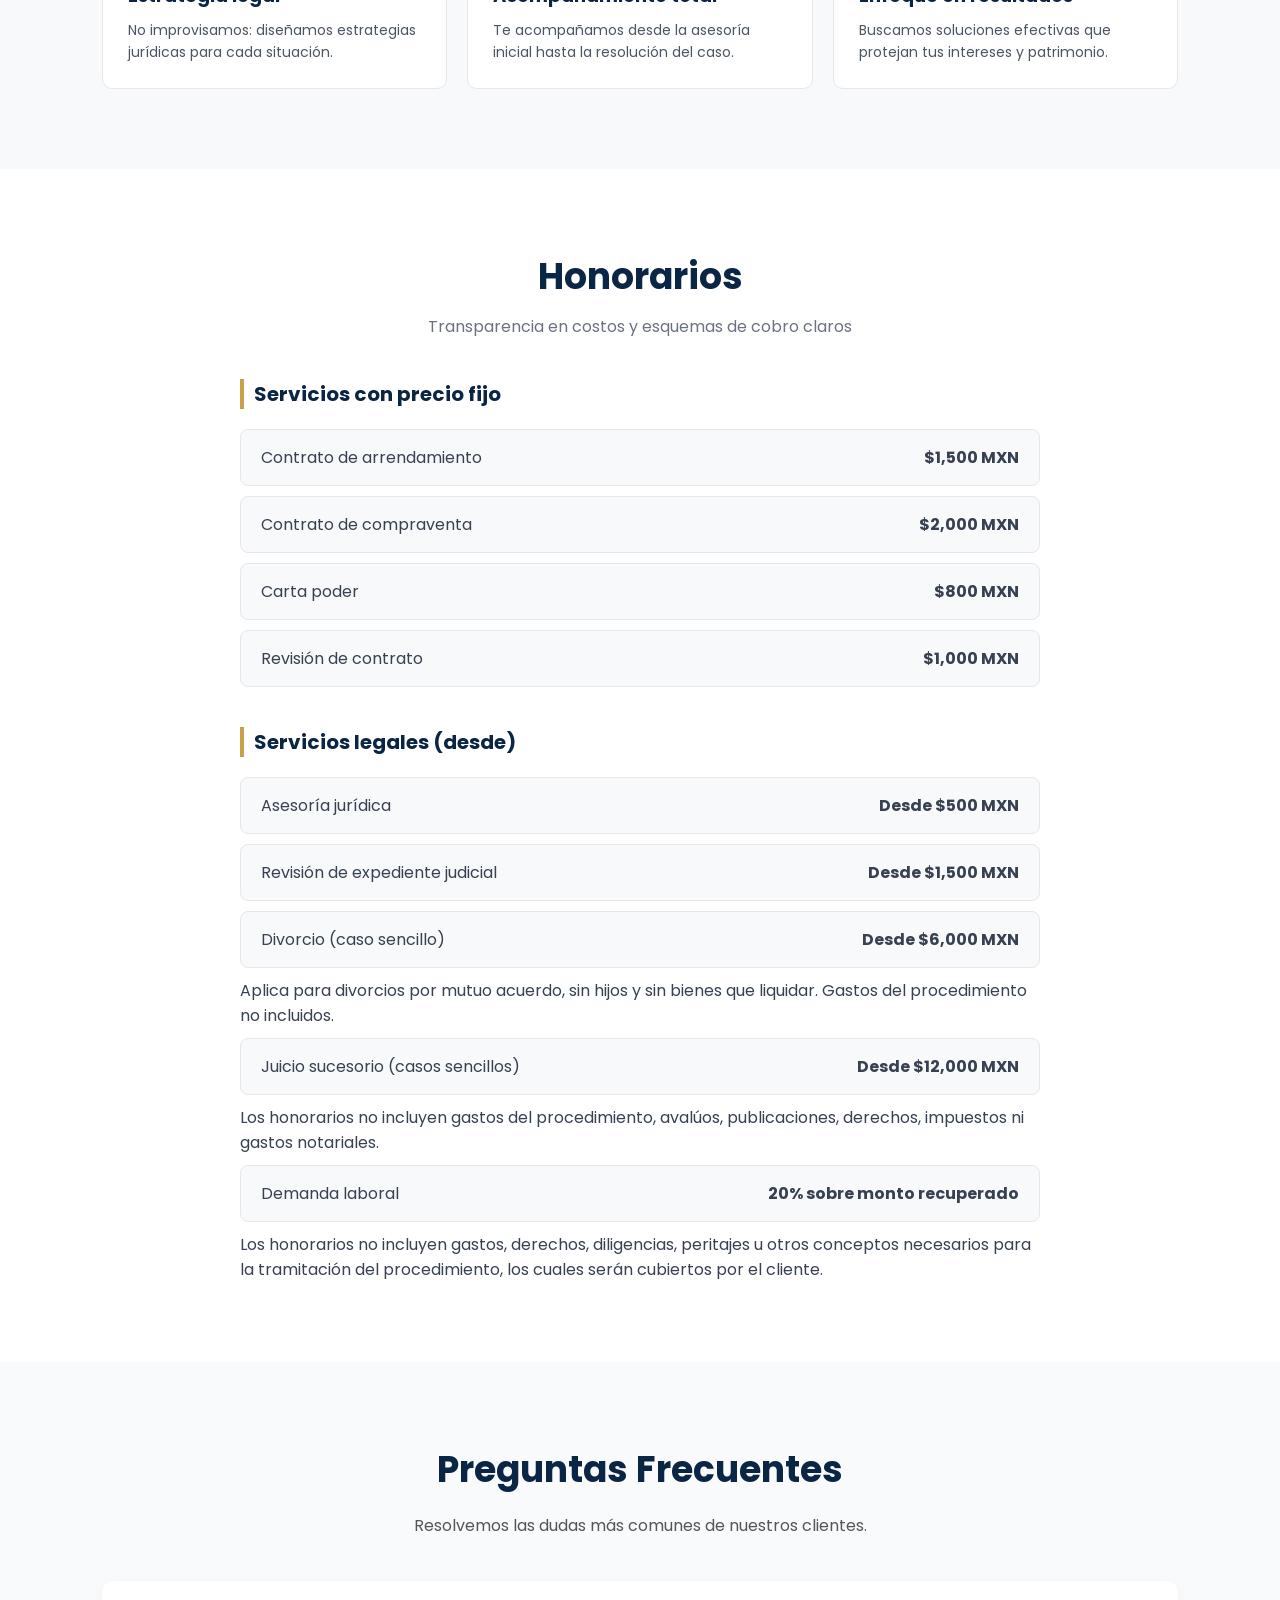
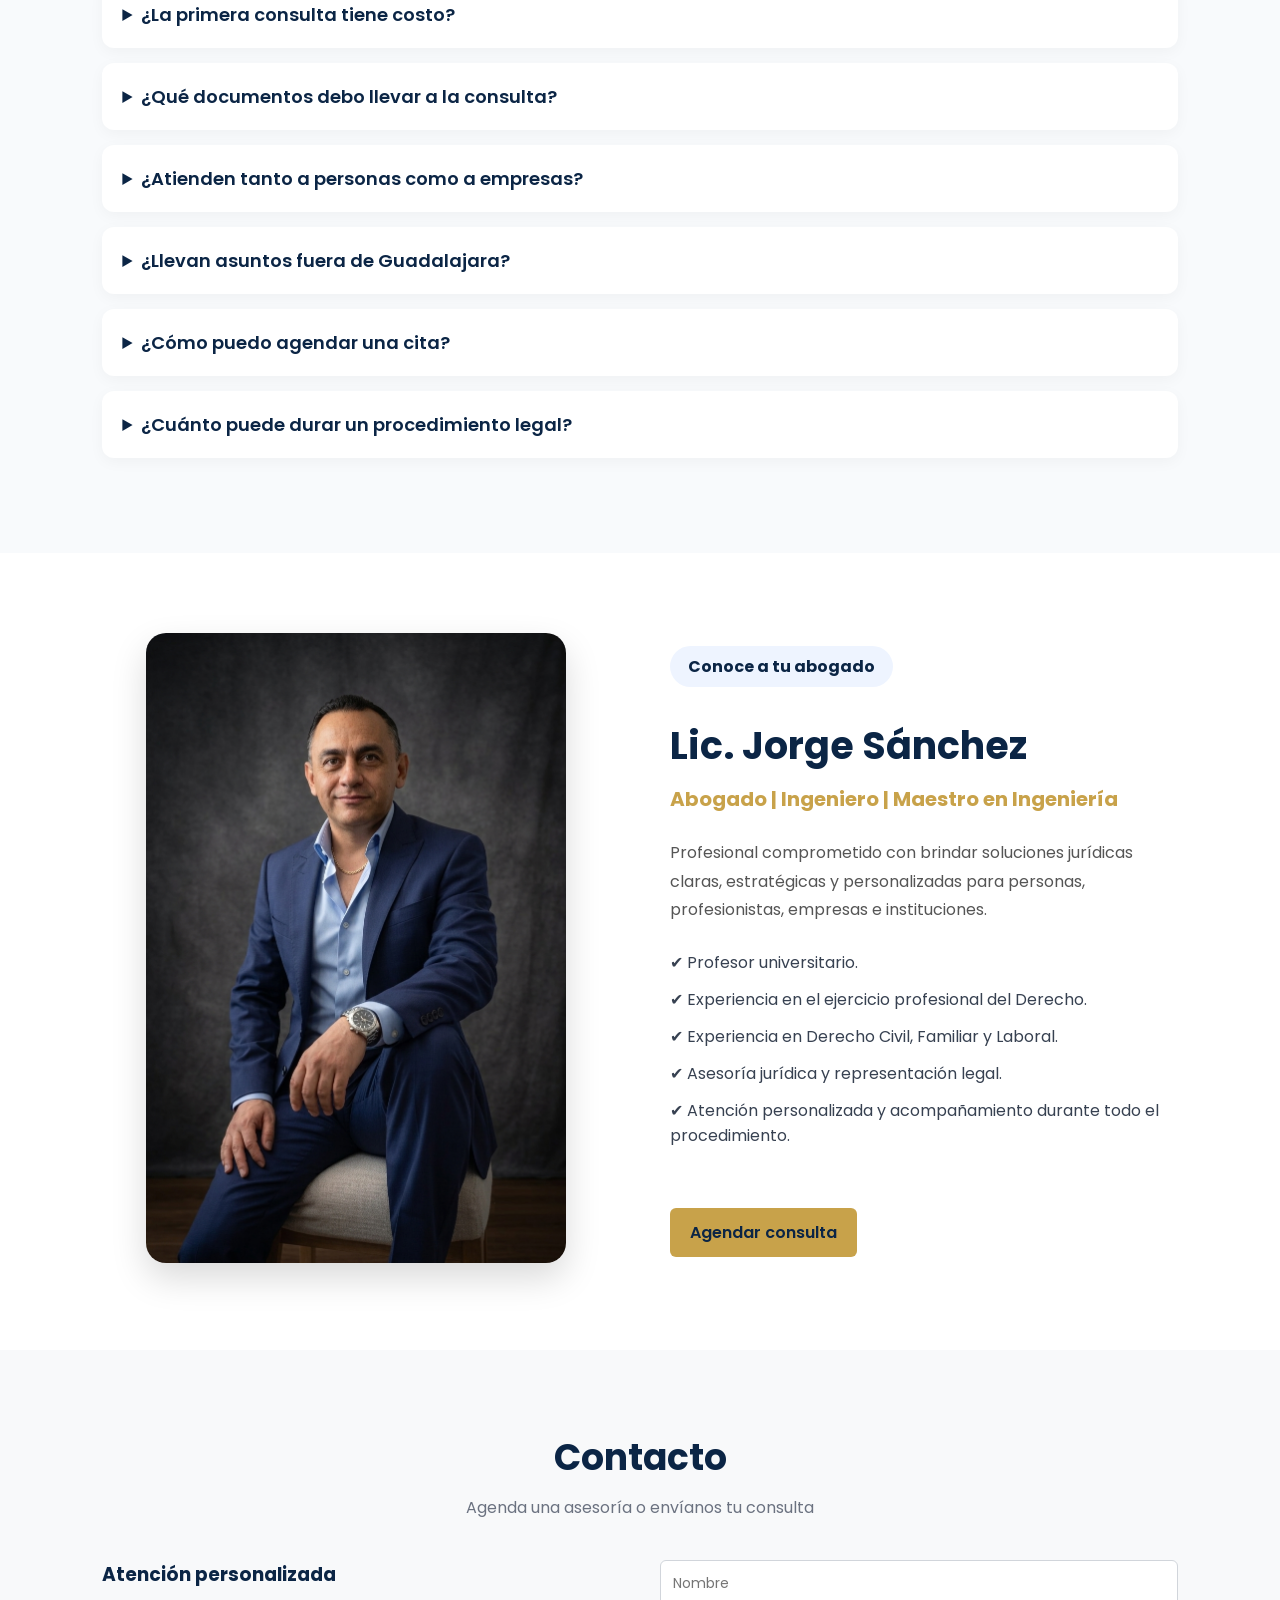
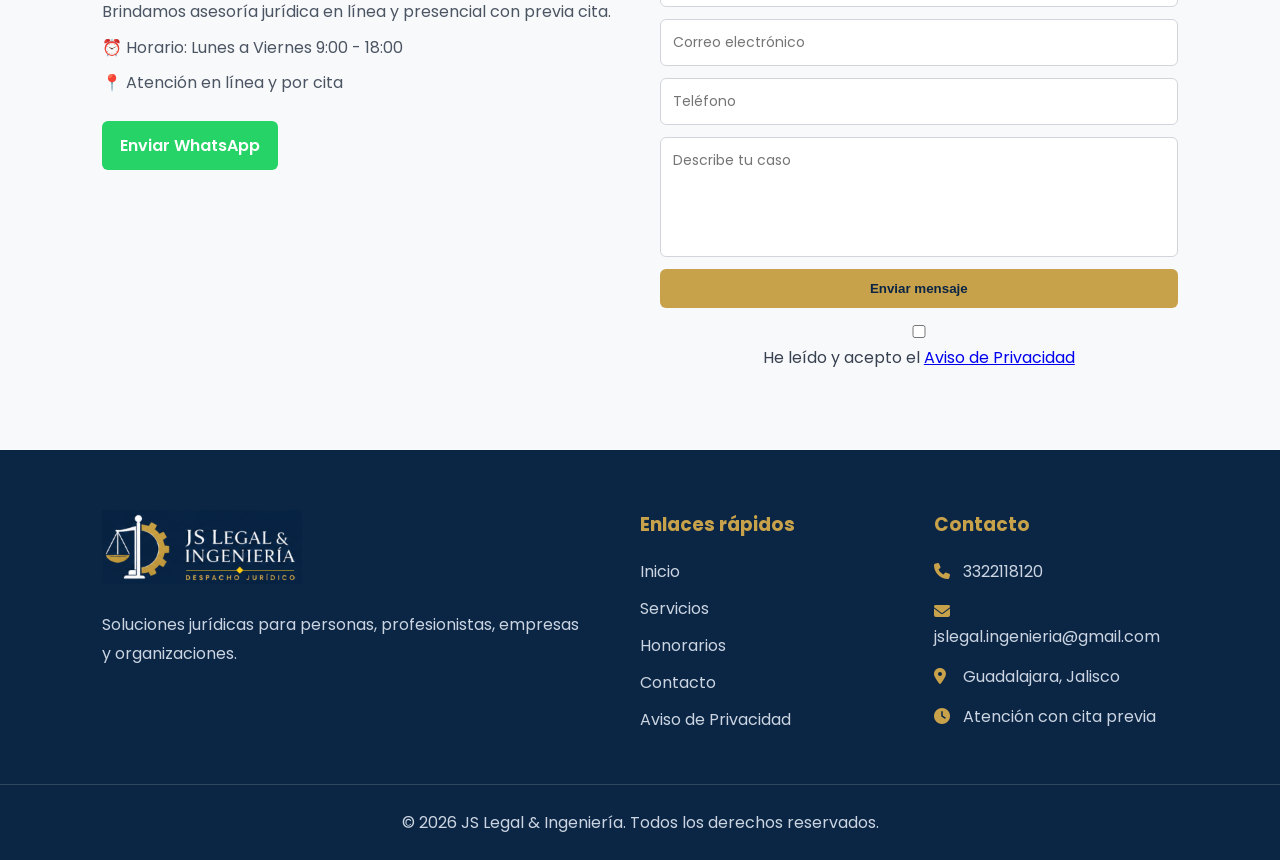
==== commit b5bbcf92: "Agrega servicio de páginas web para abogados" ====
--- a/index.html
+++ b/index.html
@@ -78,10 +78,19 @@
             <p class="subtitulo">Soluciones legales integrales para personas y empresas</p>
 
             <div class="grid-servicios">
+               
                 <a href="servicios/asesoria-juridica.html" class="card" data-aos="zoom-in">
                     <i class="fa-solid fa-comments"></i>
                     <h3>Asesoría Jurídica Integral</h3>
                     <p>Consultoría legal preventiva y correctiva para personas, profesionistas, empresas e instituciones.</p>
+                </a>
+
+                                <a href="servicios/paginas-web-abogados.html" class="card" data-aos="zoom-in">
+                 <i class="fa-solid fa-laptop-code"></i>
+                 <h3>Páginas Web y Soluciones Digitales</h3>
+                 <p>
+                       Diseño de páginas web profesionales para abogados y despachos jurídicos, con WhatsApp, formulario de contacto, aviso de privacidad y optimización para Google.
+                 </p>
                 </a>
 
                 <a href="servicios/derecho-civil.html" class="card" data-aos="zoom-in">
--- a/css/estilos.css
+++ b/css/estilos.css
@@ -1242,4 +1242,56 @@
 /* 3. Efecto Hover al pasar el mouse */
 .indice-legal .indice-lista a:hover {
     color: #b89243 !important;
+}
+
+/* Contenido de páginas de servicios */
+.contenido-servicio{
+    max-width: 1100px;
+    margin: 60px auto;
+    padding: 0 30px;
+    line-height: 1.8;
+}
+
+.contenido-servicio h2{
+    margin-top: 45px;
+    margin-bottom: 20px;
+    color: #0F172A;
+    font-size: 2rem;
+}
+
+.contenido-servicio p{
+    margin-bottom: 20px;
+    text-align: justify;
+}
+
+.contenido-servicio ul{
+    margin: 20px 0 35px 30px;
+}
+
+.contenido-servicio li{
+    margin-bottom: 12px;
+}
+
+.cta-servicio{
+    margin-top: 60px;
+    padding: 40px;
+    background: #f8f9fa;
+    border-radius: 12px;
+    text-align: center;
+}
+
+.cta-servicio h2{
+    color:#0F172A;
+    margin-bottom:20px;
+}
+
+.cta-servicio p{
+    color:#374151;
+    font-size:1.1rem;
+    line-height:1.8;
+    margin-bottom:30px;
+}
+
+.cta-servicio .btn-principal{
+    display:inline-block;
 }
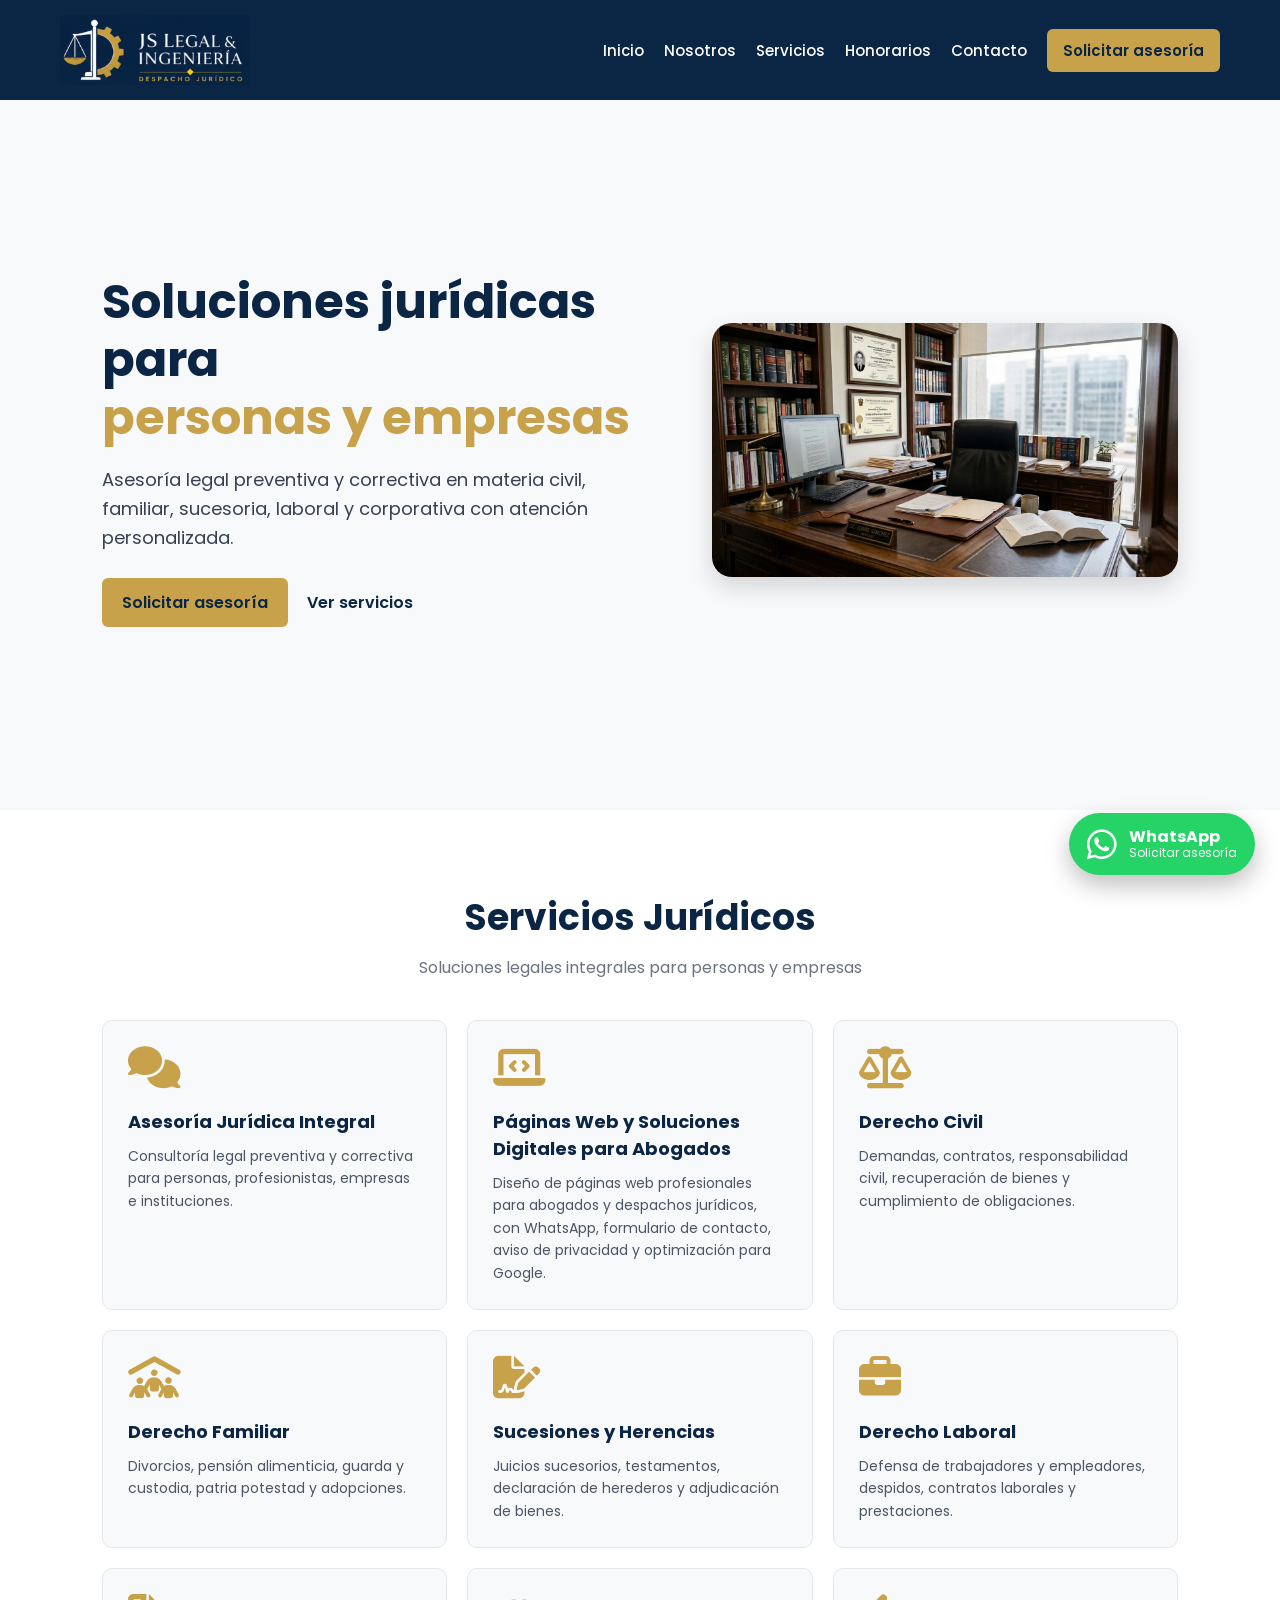
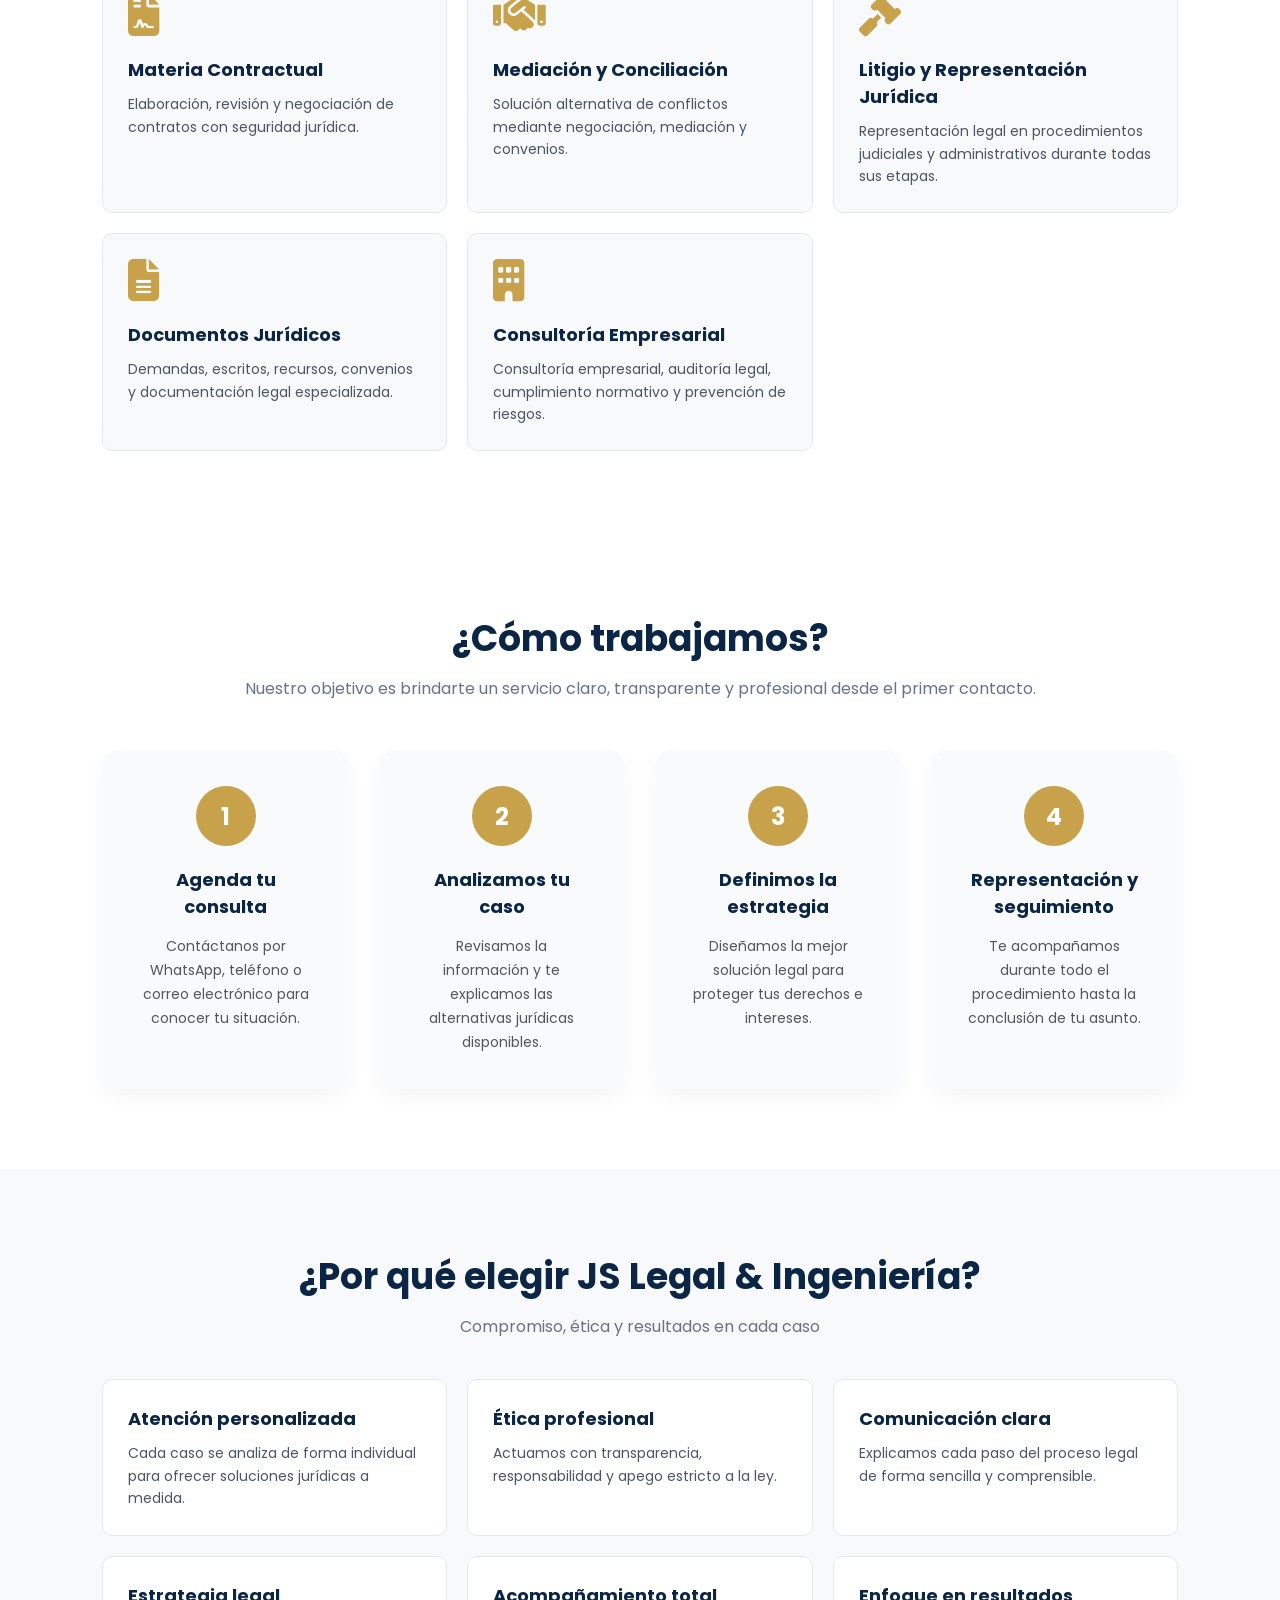
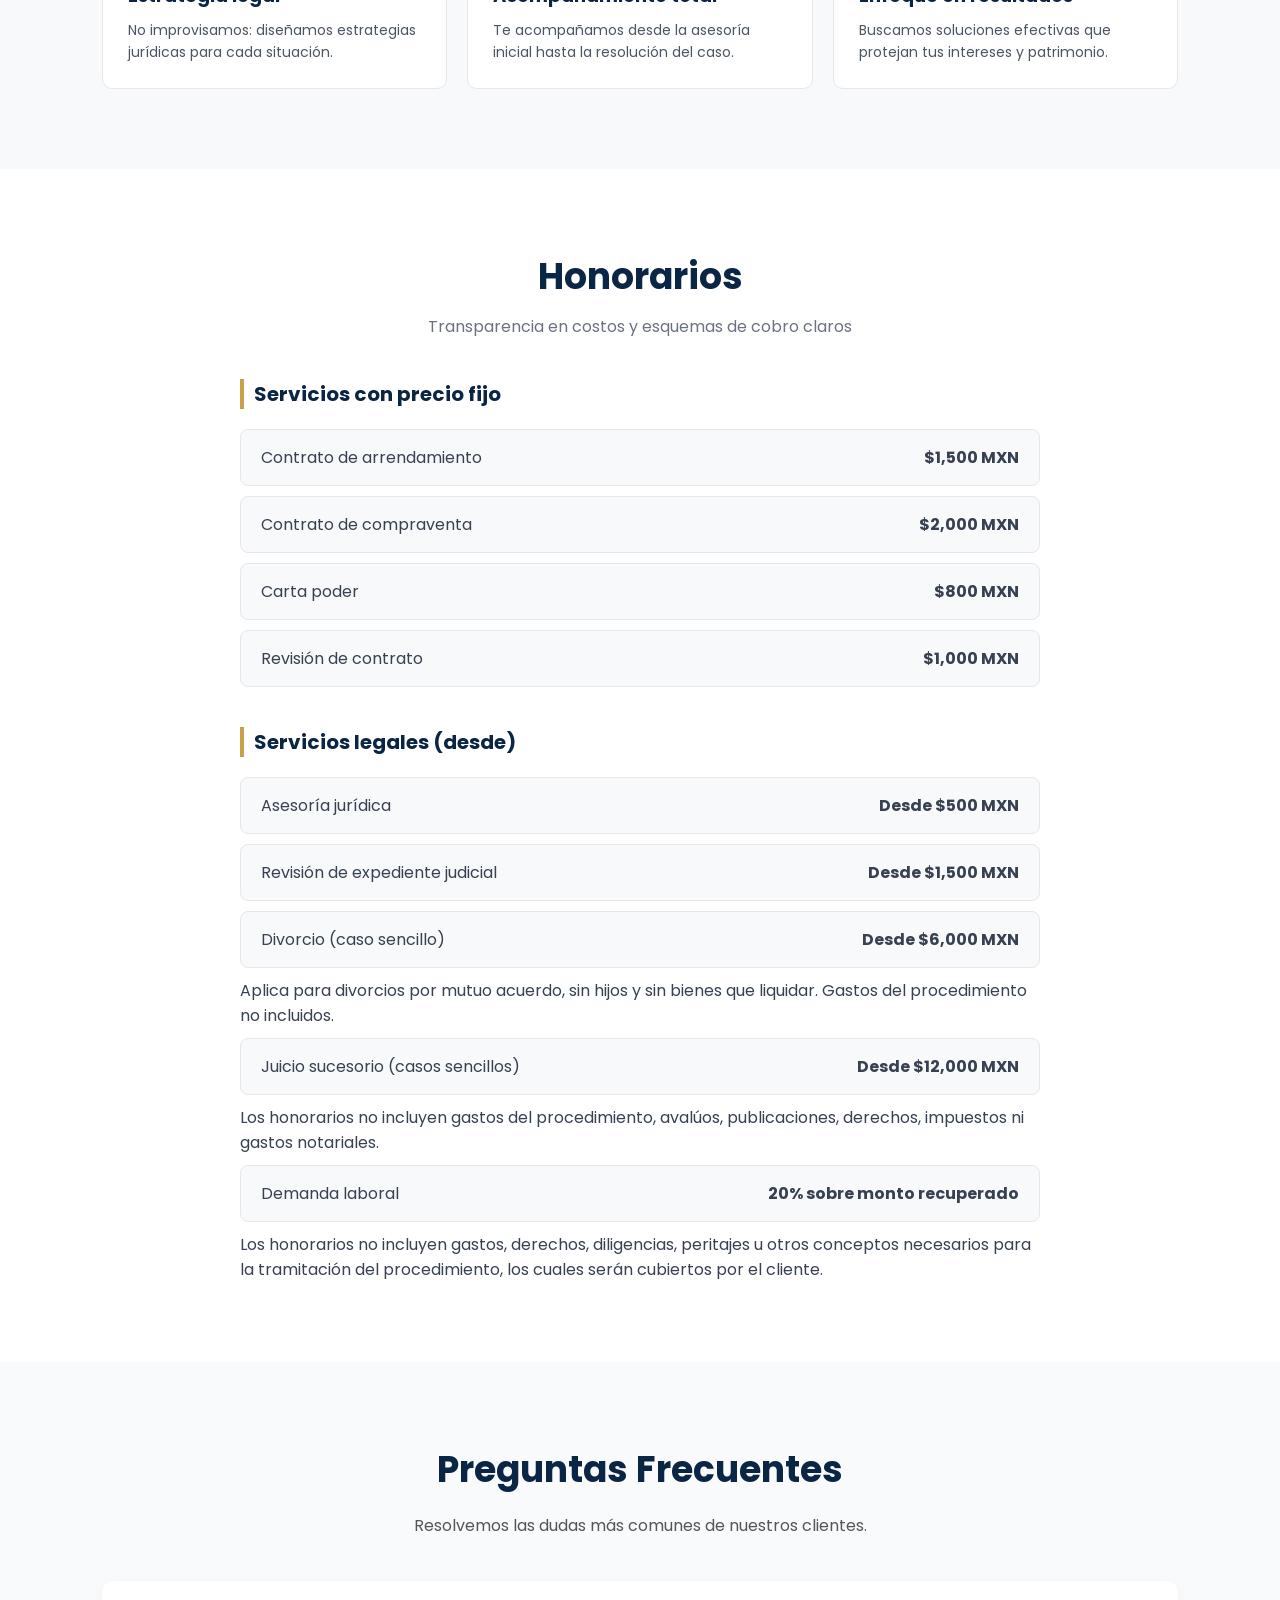
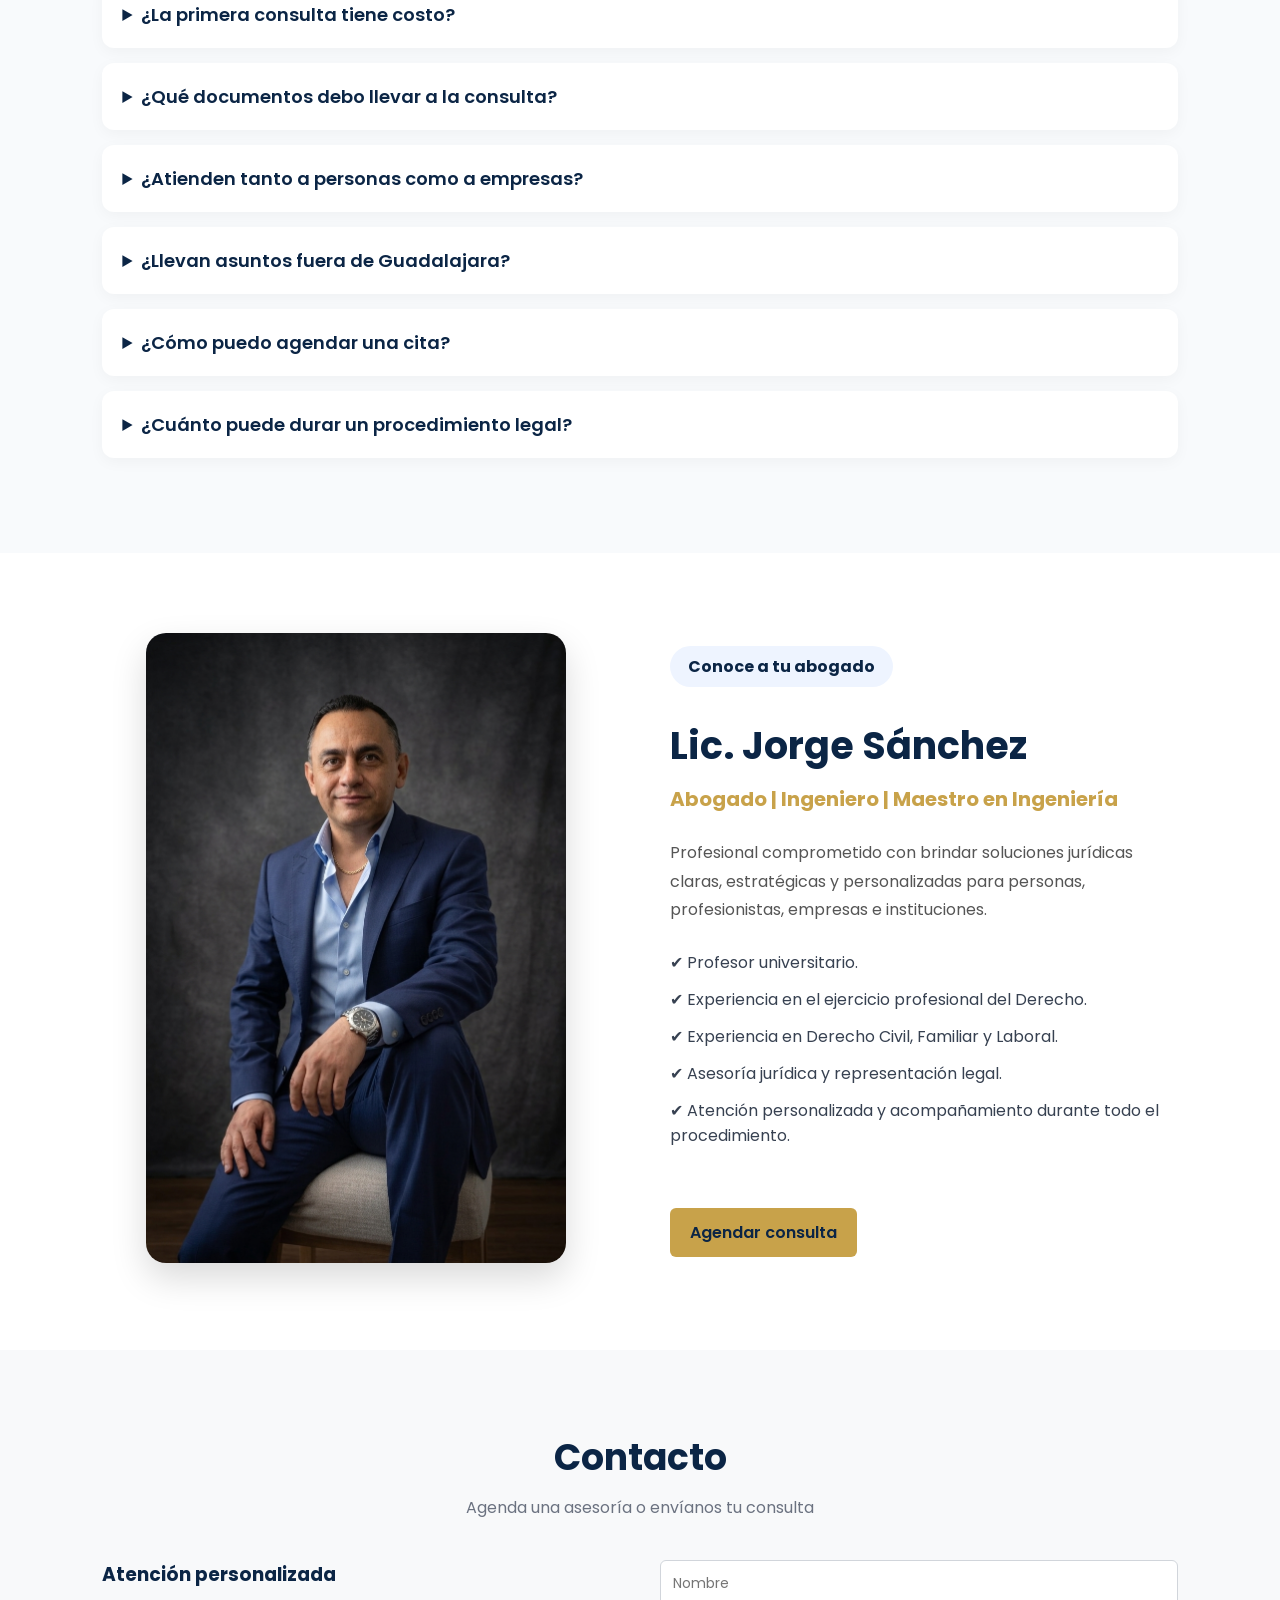
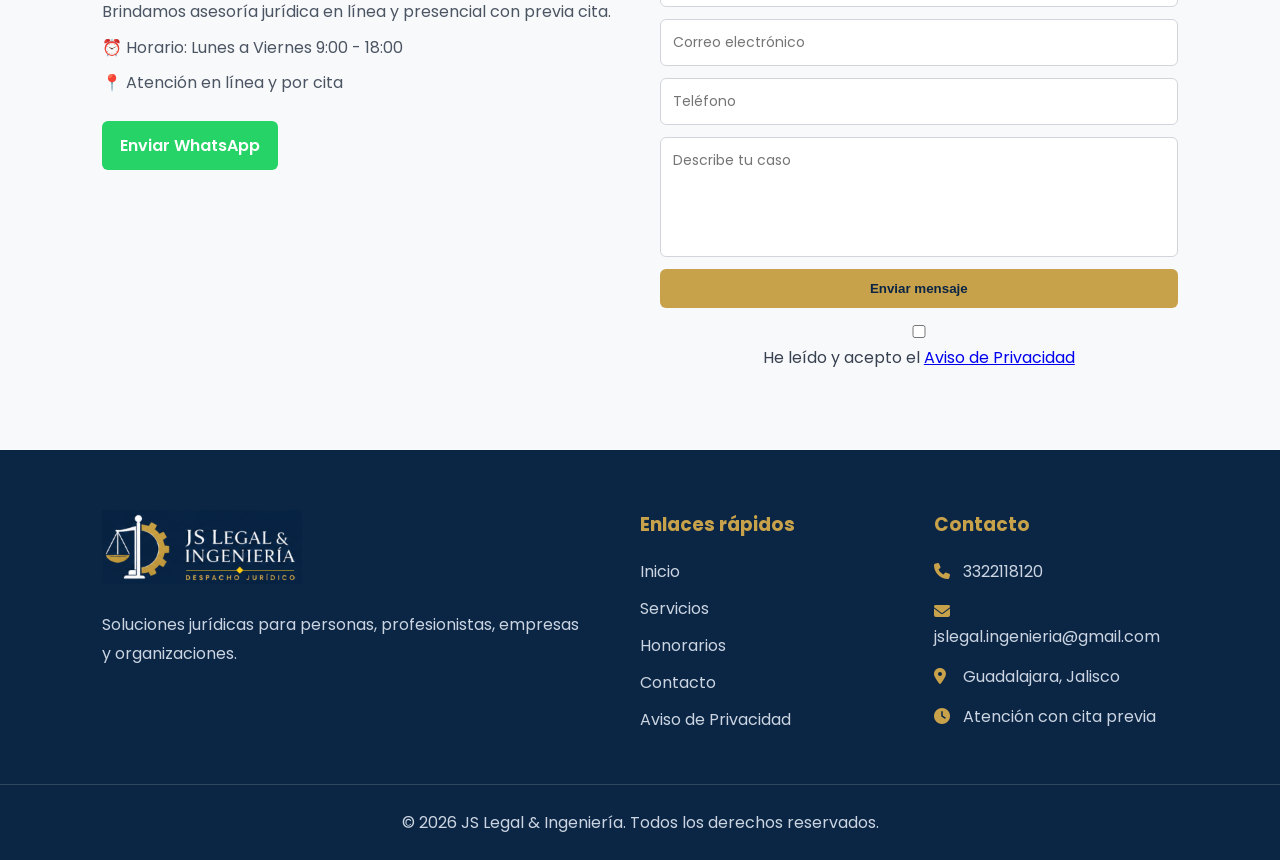
==== commit f4a0806d: "Actualiza tarjeta de páginas web para abogados" ====
--- a/index.html
+++ b/index.html
@@ -26,6 +26,7 @@
     <!-- AOS -->
     <link rel="stylesheet" href="https://unpkg.com/aos@2.3.4/dist/aos.css">
 
+    <link rel="icon" type="image/png" href="favicon.png?v=1">
 </head>
 
 <body>
@@ -87,7 +88,7 @@
 
                                 <a href="servicios/paginas-web-abogados.html" class="card" data-aos="zoom-in">
                  <i class="fa-solid fa-laptop-code"></i>
-                 <h3>Páginas Web y Soluciones Digitales</h3>
+                 <h3>Páginas Web y Soluciones Digitales para Abogados</h3>
                  <p>
                        Diseño de páginas web profesionales para abogados y despachos jurídicos, con WhatsApp, formulario de contacto, aviso de privacidad y optimización para Google.
                  </p>
@@ -355,29 +356,58 @@
                     </a>
                 </div>
 
-                <form class="contacto-form">
-                    <input type="text" placeholder="Nombre" required>
-                    <input type="email" placeholder="Correo electrónico" required>
-                    <input type="tel" placeholder="Teléfono">
-                    <textarea placeholder="Describe tu caso" required></textarea>
-                    <button type="submit">Enviar mensaje</button>
-                    <p class="texto-privacidad">
-
-                     <label class="check-privacidad">
-
-                    <input type="checkbox" required>
-
-                      He leído y acepto el
-
-                    <a href="legal/aviso-privacidad.html"
-                       target="_blank">
-
-                       Aviso de Privacidad
-
-                    </a>
-
-                    </label>
-                </form>
+                <form
+    class="contacto-form"
+    action="https://formsubmit.co/jslegal.ingenieria@gmail.com"
+    method="POST">
+
+    <input
+        type="text"
+        name="nombre"
+        placeholder="Nombre"
+        required>
+
+    <input
+        type="email"
+        name="correo"
+        placeholder="Correo electrónico"
+        required>
+
+    <input
+        type="tel"
+        name="telefono"
+        placeholder="Teléfono">
+
+    <textarea
+        name="mensaje"
+        placeholder="Describe tu caso"
+        required></textarea>
+
+    <input type="hidden" name="_subject" value="Nuevo contacto desde JS Legal & Ingeniería">
+
+    <input type="hidden" name="_captcha" value="false">
+
+    <input type="hidden" name="_template" value="table">
+
+    <input type="hidden" name="_next" value="https://jslegalingenieria-lgtm.github.io/jslegal-ingenieria/gracias.html">
+
+    <button type="submit">
+        Enviar mensaje
+    </button>
+
+    <p class="texto-privacidad">
+        <label class="check-privacidad">
+            <input type="checkbox" required>
+
+            He leído y acepto el
+
+            <a href="legal/aviso-privacidad.html" target="_blank">
+                Aviso de Privacidad
+            </a>
+        </label>
+    </p>
+
+</form>
             </div>
 
         </section>
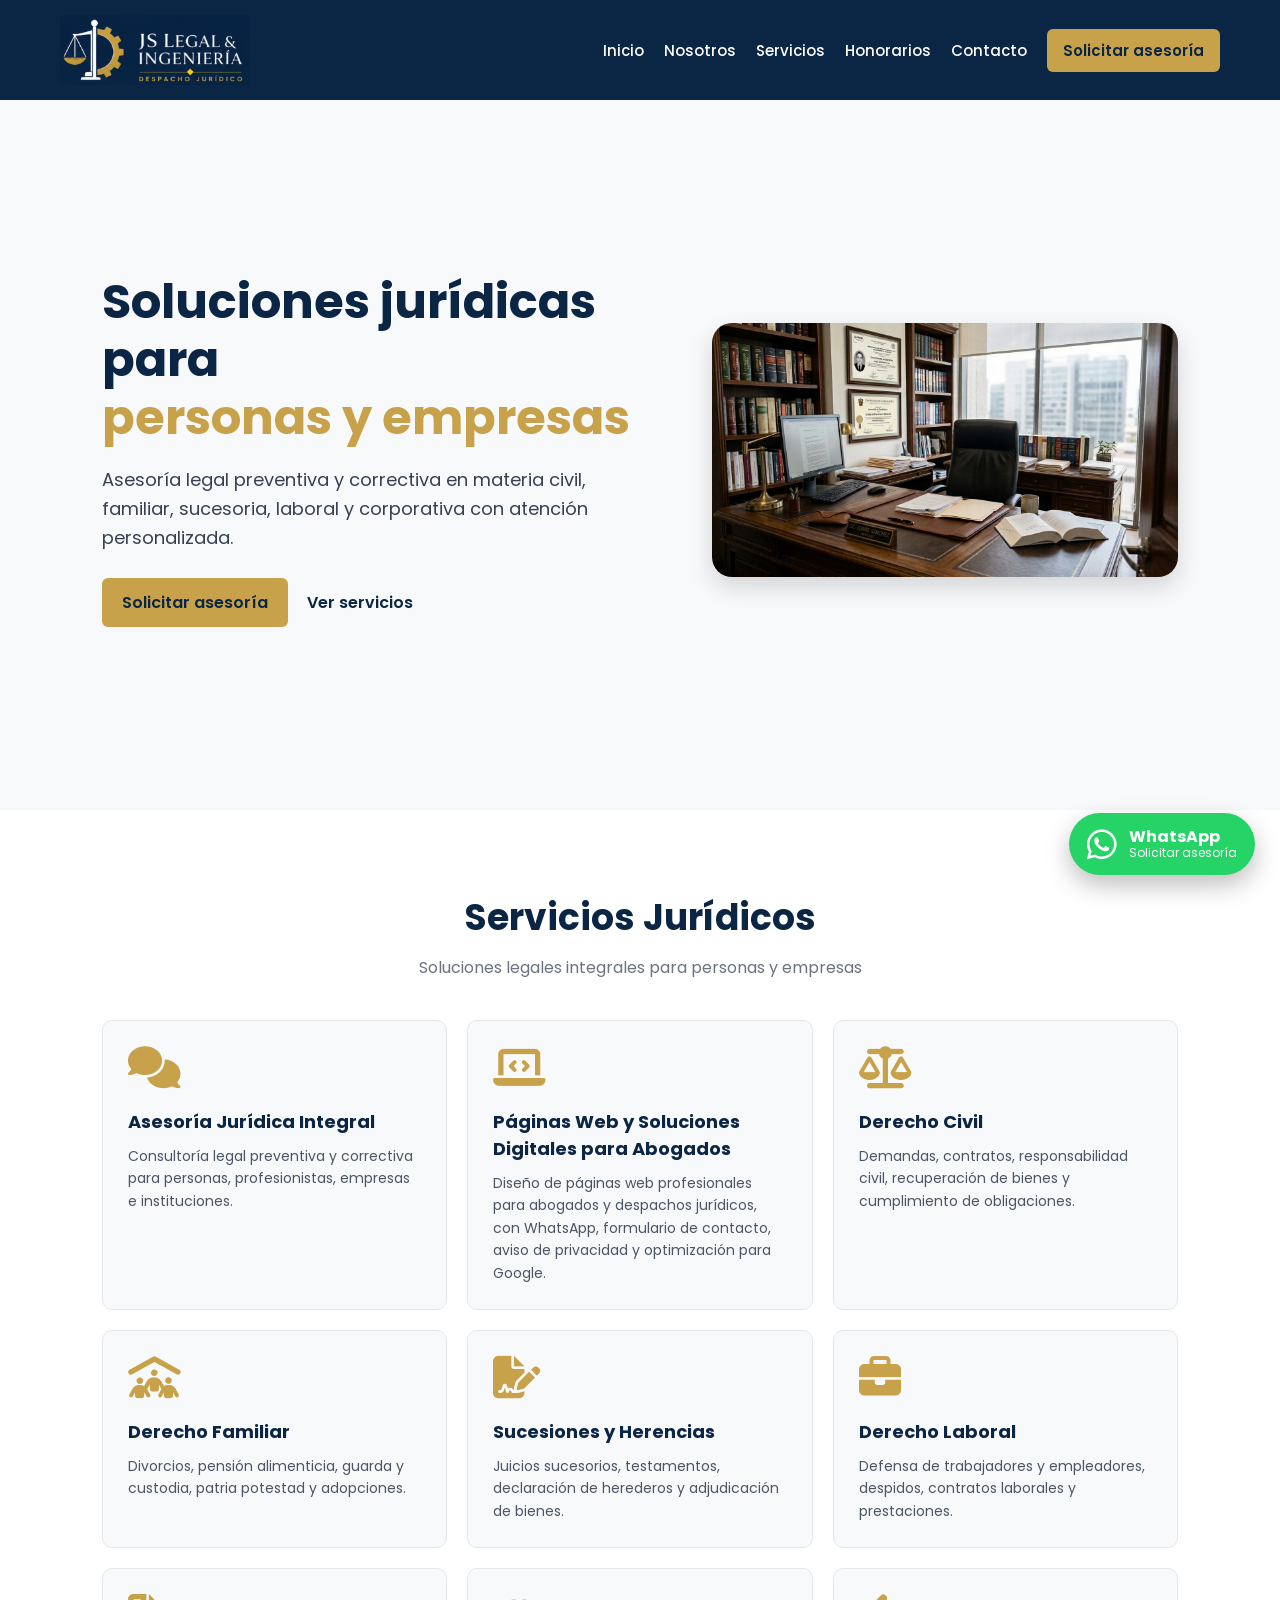
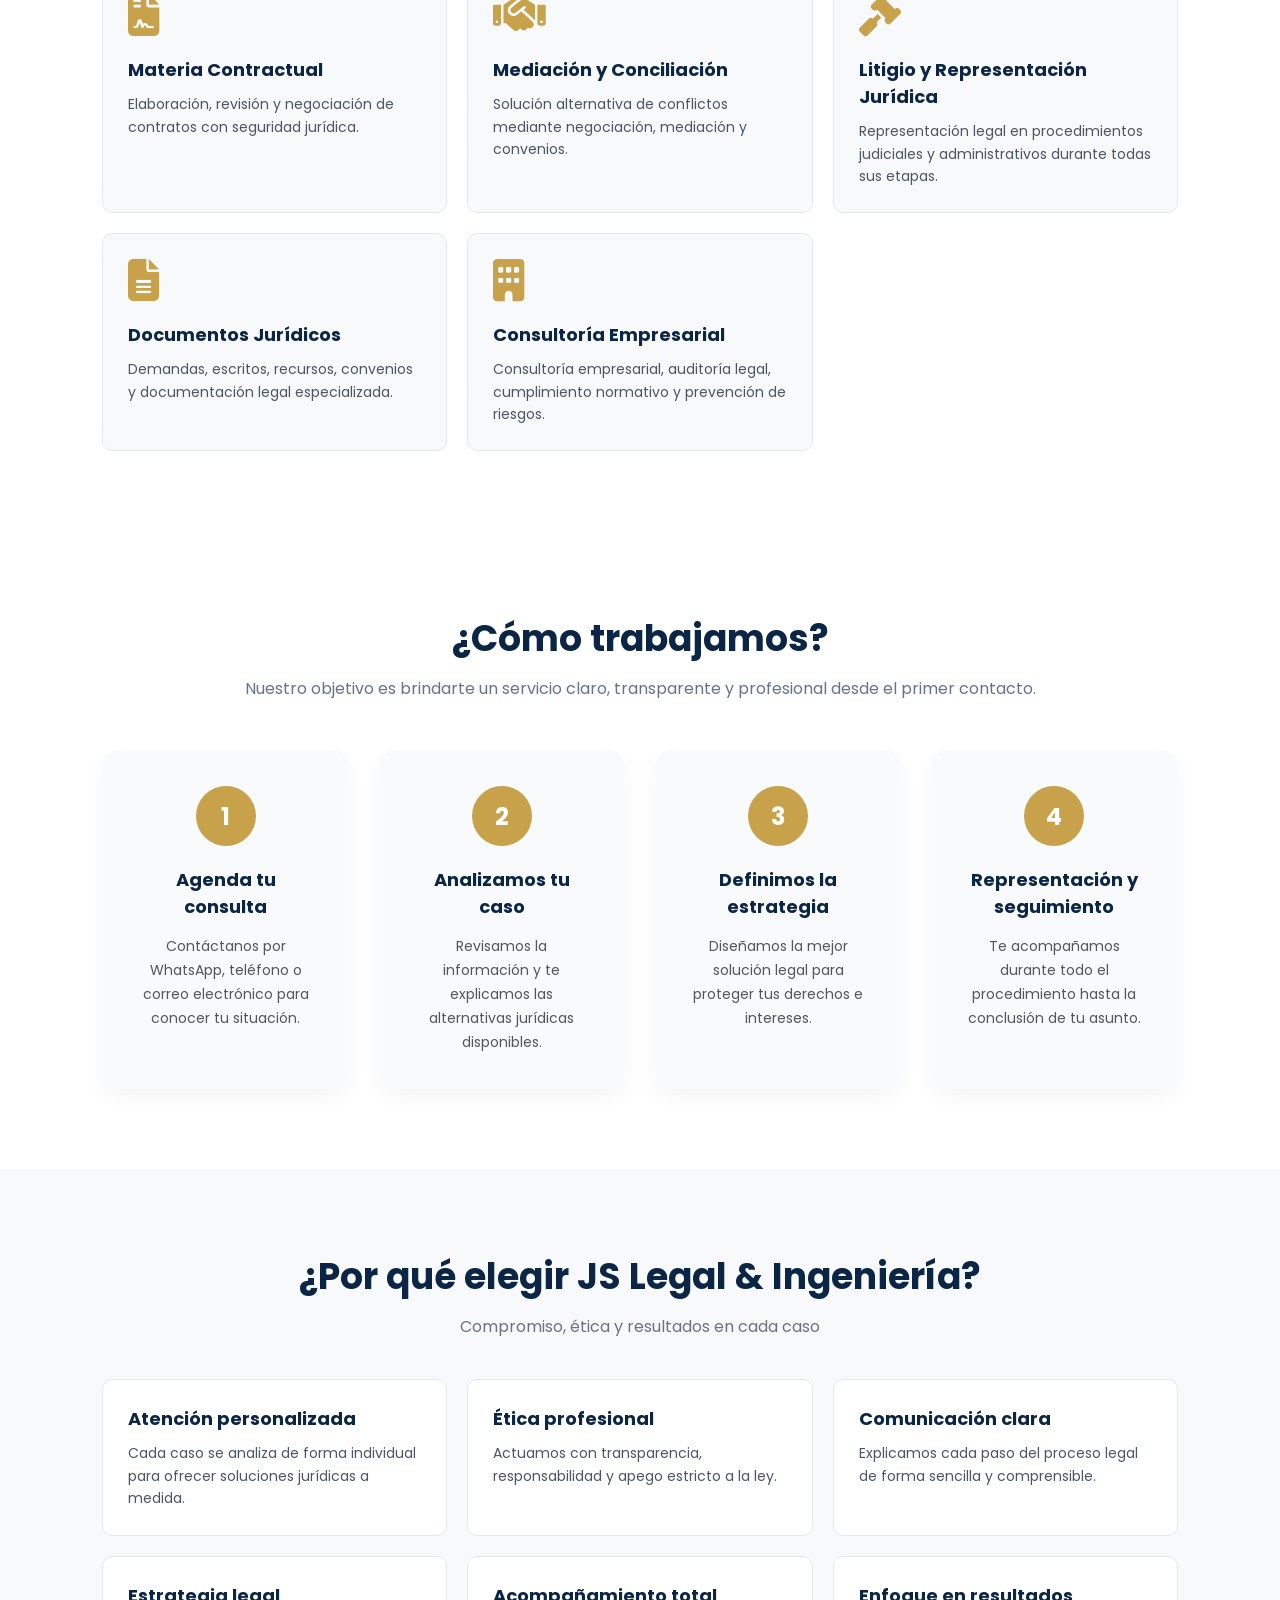
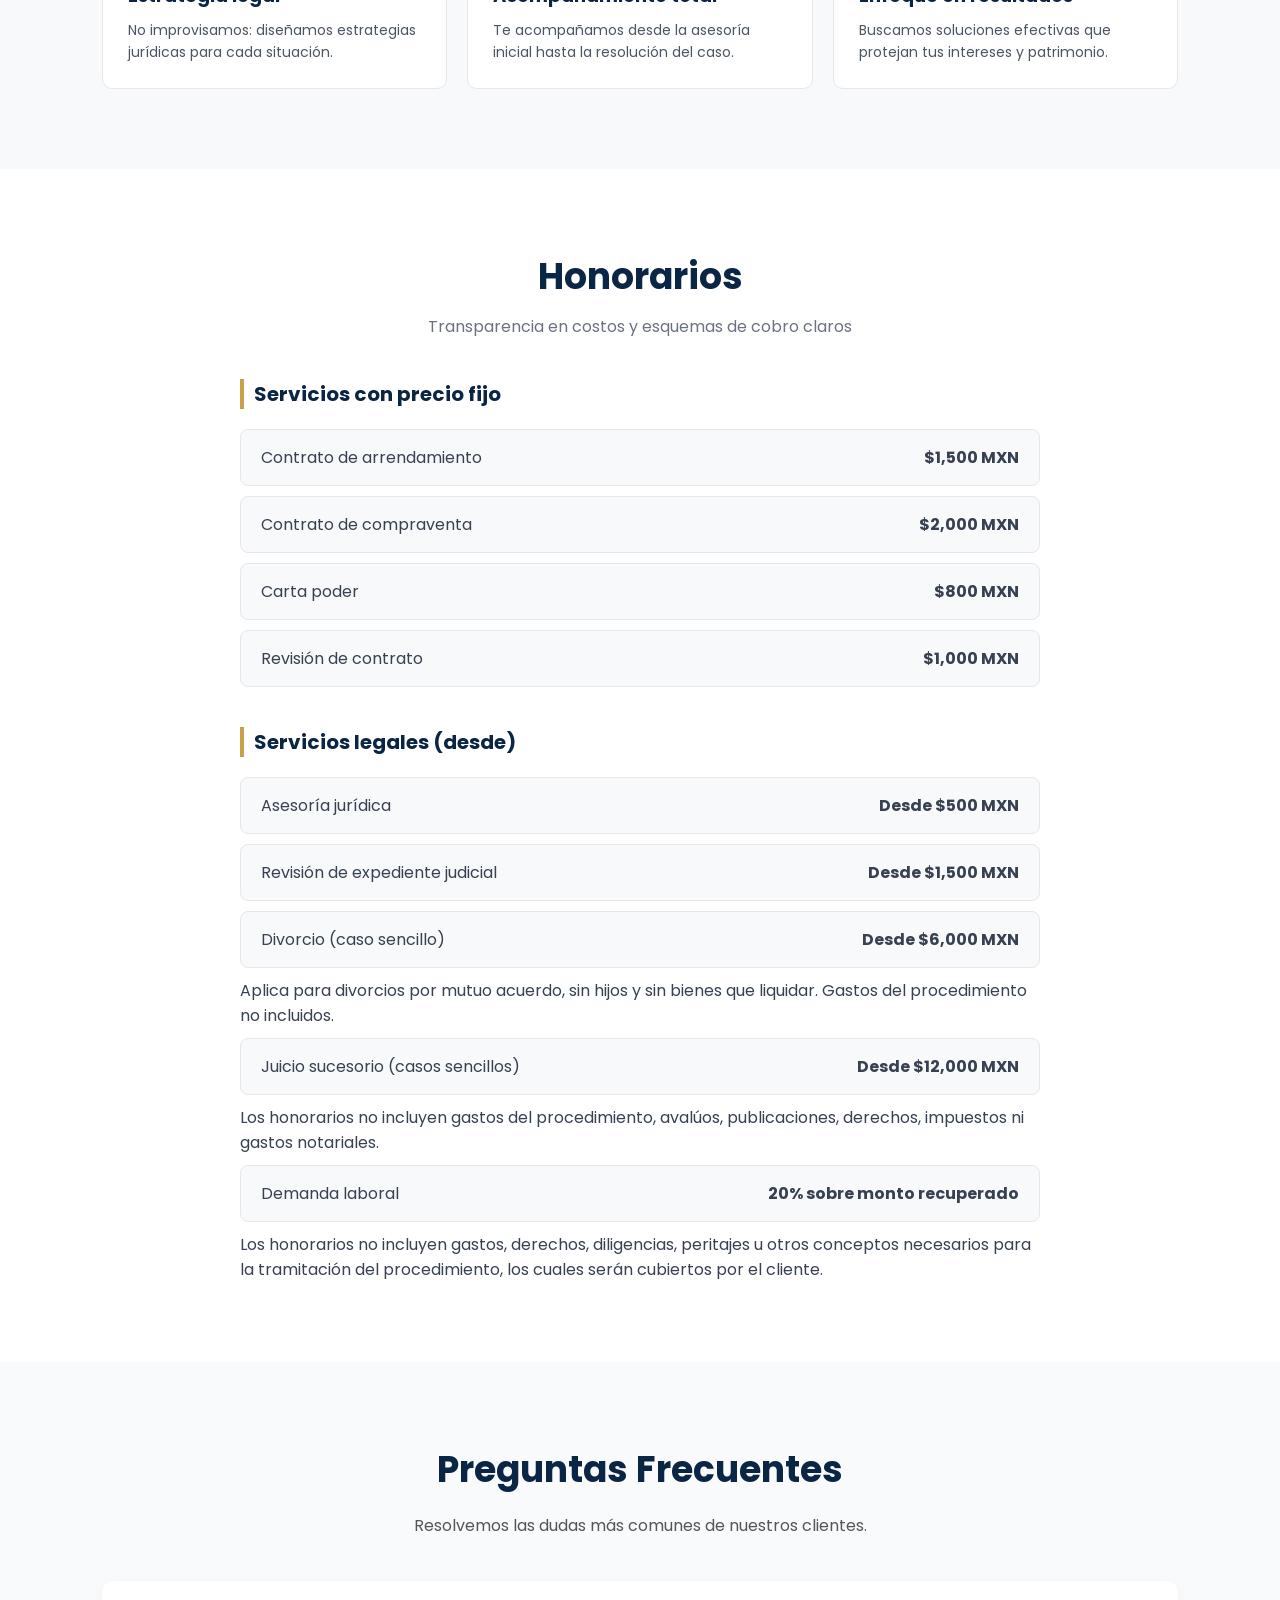
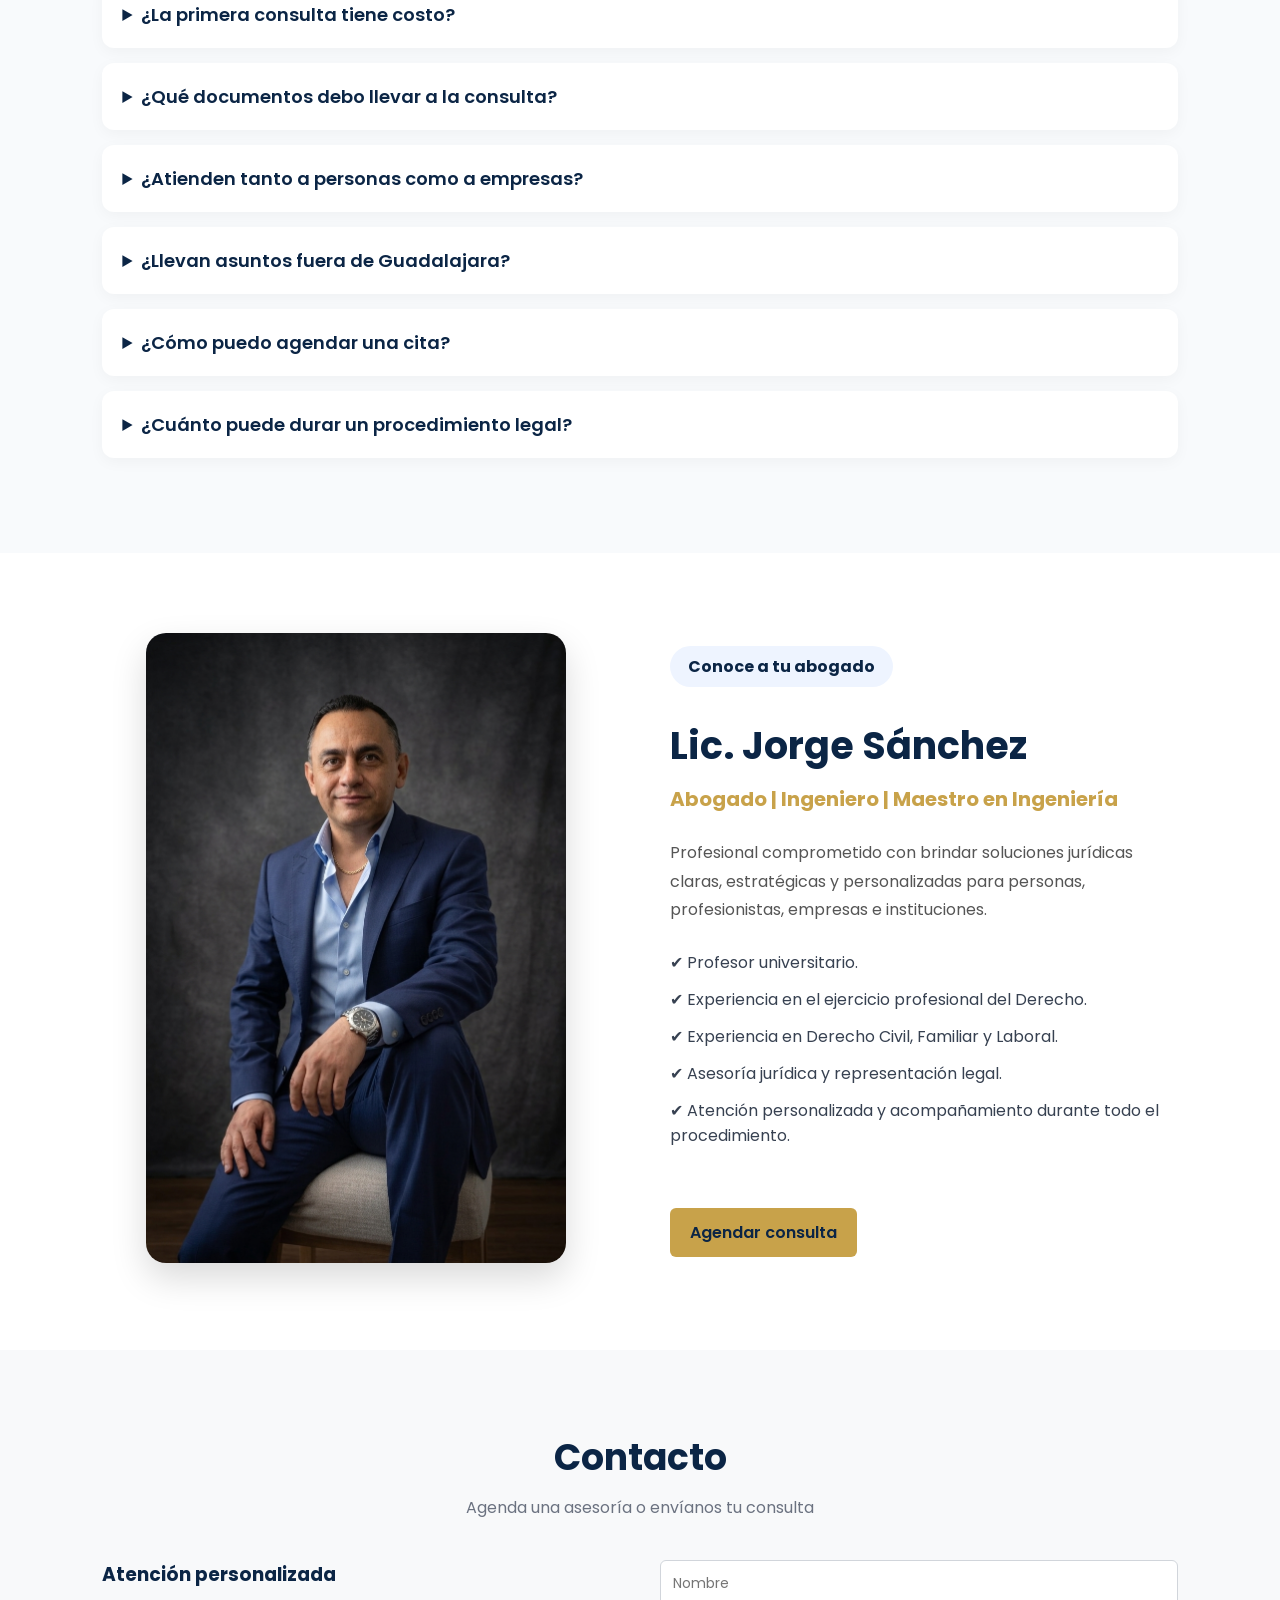
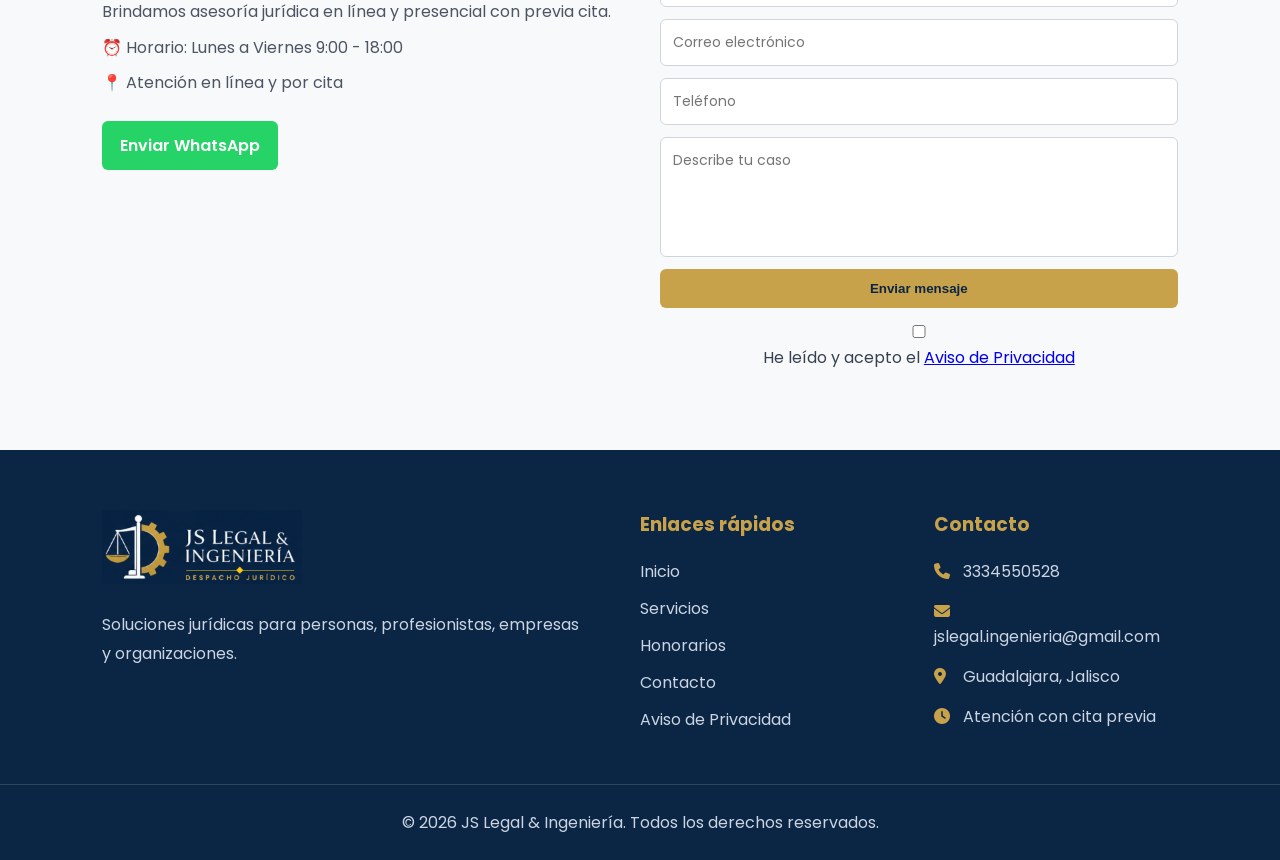
==== commit 72a67c62: "Actualiza número de contacto en el sitio web" ====
--- a/index.html
+++ b/index.html
@@ -351,7 +351,7 @@
                     <p>Brindamos asesoría jurídica en línea y presencial con previa cita.</p>
                     <p>⏰ Horario: Lunes a Viernes 9:00 - 18:00</p>
                     <p>📍 Atención en línea y por cita</p>
-                    <a href="https://wa.me/523322118120" class="btn-whatsapp" target="_blank">
+                    <a href="https://wa.me/523334550528" class="btn-whatsapp" target="_blank">
                         Enviar WhatsApp
                     </a>
                 </div>
@@ -439,7 +439,7 @@
 
             <div class="footer-contacto">
                 <h3>Contacto</h3>
-                <p><i class="fa-solid fa-phone"></i> 3322118120</p>
+                <p><i class="fa-solid fa-phone"></i> 3334550528</p>
                 <p><i class="fa-solid fa-envelope"></i> jslegal.ingenieria@gmail.com</p>
                 <p><i class="fa-solid fa-location-dot"></i> Guadalajara, Jalisco</p>
                 <p><i class="fa-solid fa-clock"></i> Atención con cita previa</p>
@@ -452,7 +452,7 @@
     </footer>
 
     <!-- FLOATING WHATSAPP BUTTON -->
-    <a href="https://wa.me/523322118120?text=Hola,%20me%20gustaría%20recibir%20asesoría%20jurídica."
+    <a href="https://wa.me/523334550528?text=Hola,%20me%20gustaría%20recibir%20asesoría%20jurídica."
        class="whatsapp"
        target="_blank">
         <i class="fa-brands fa-whatsapp"></i>
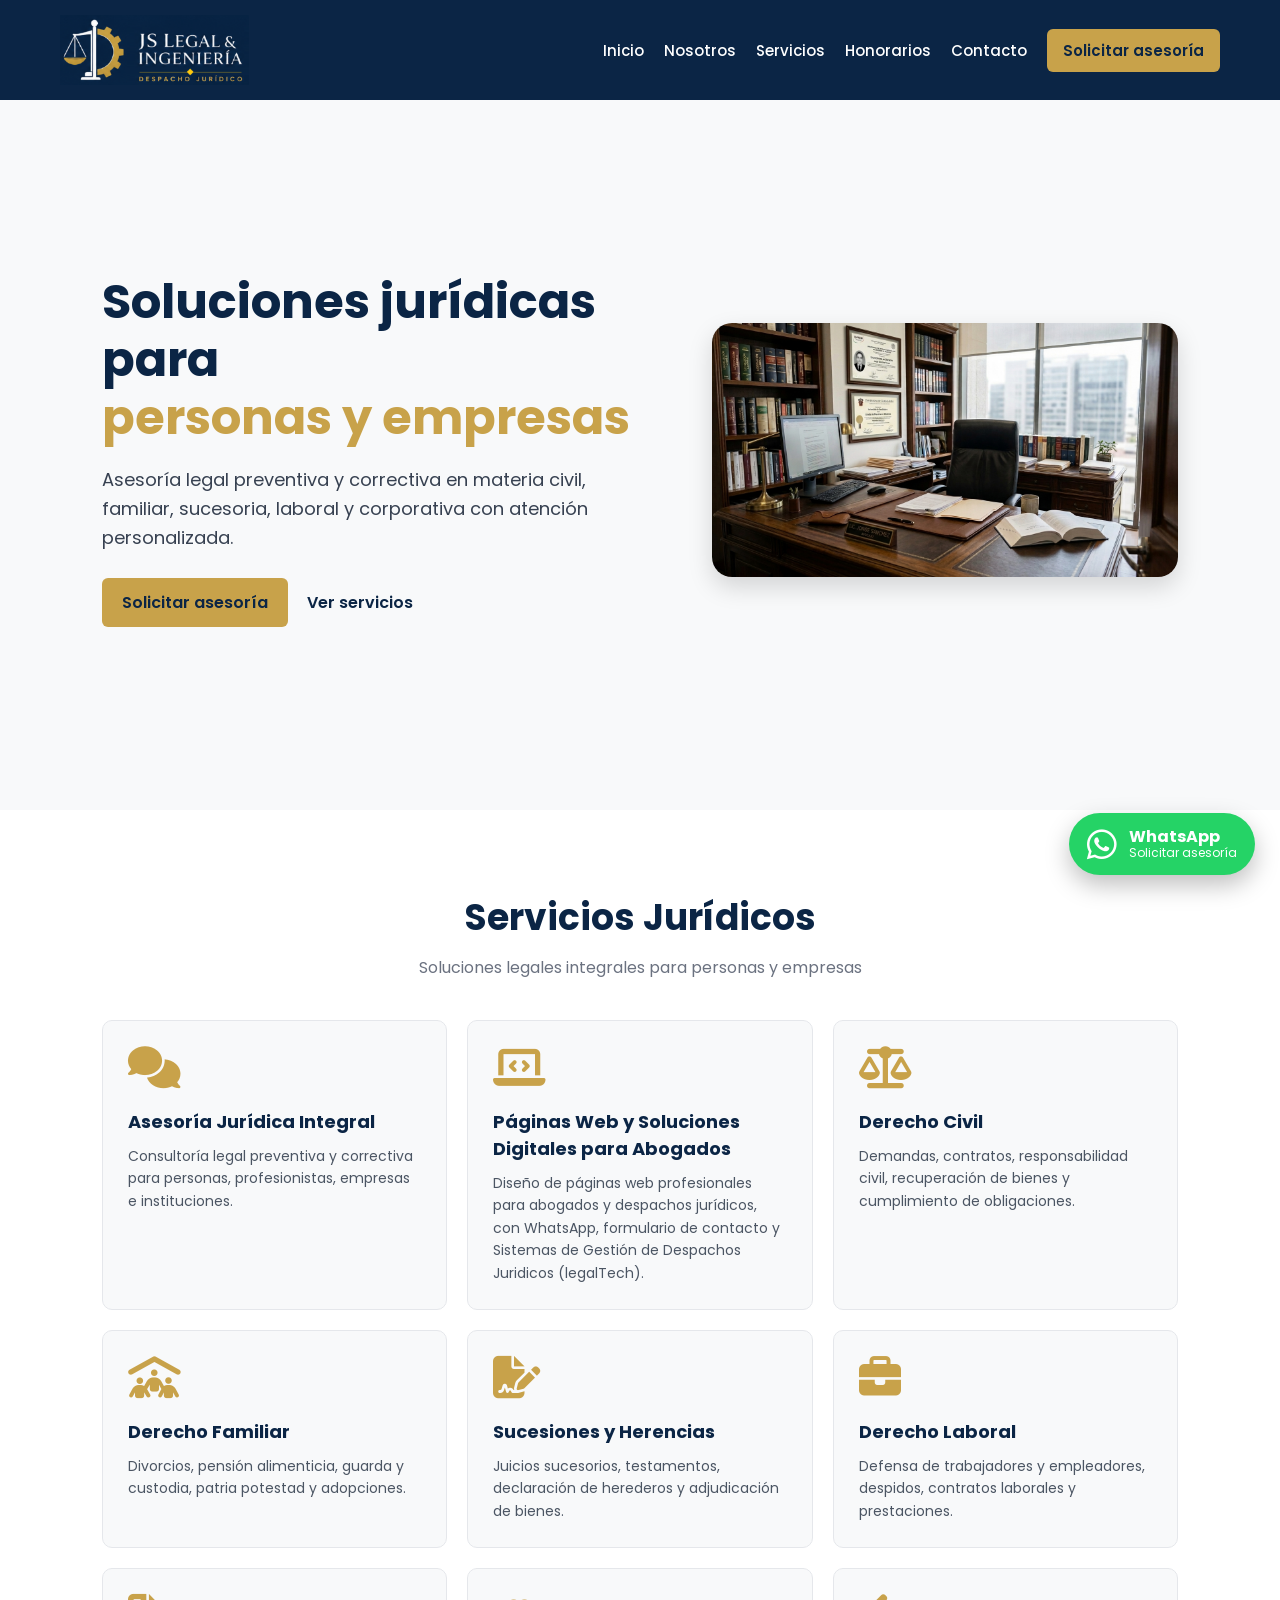
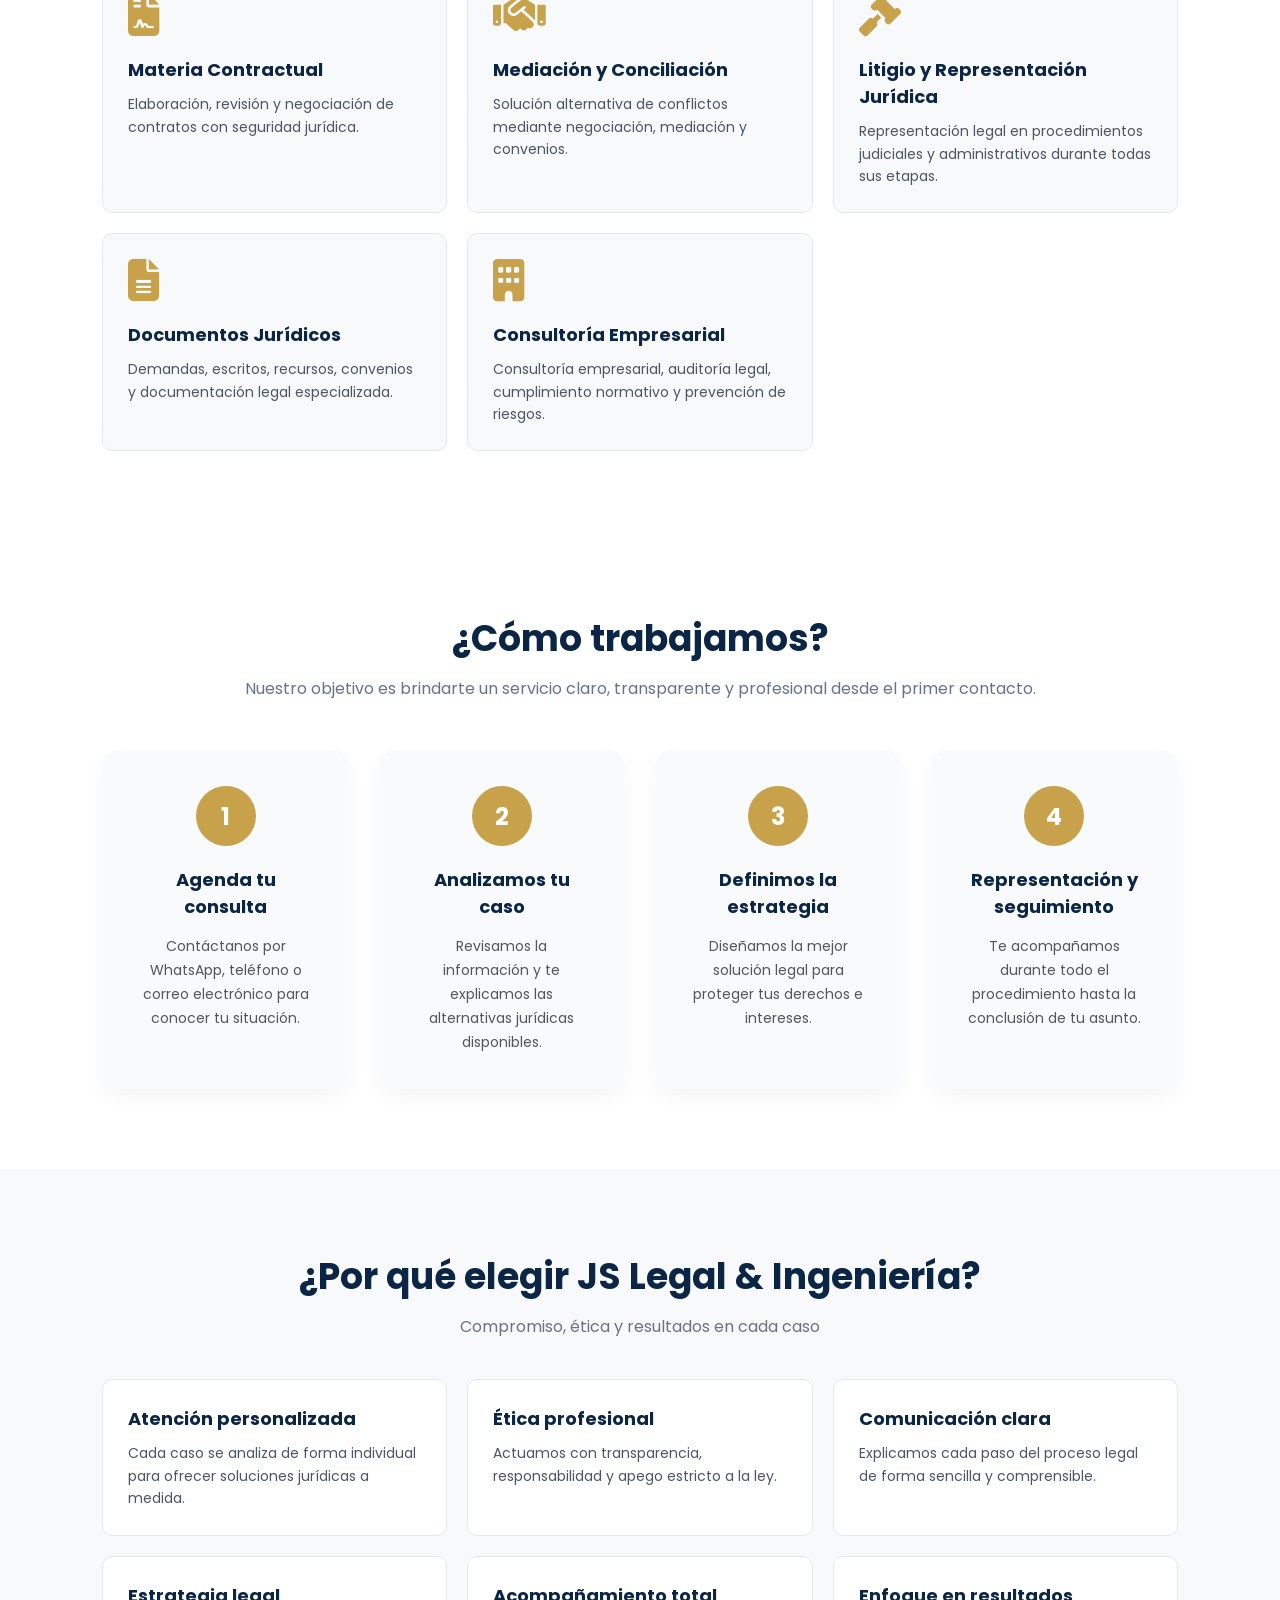
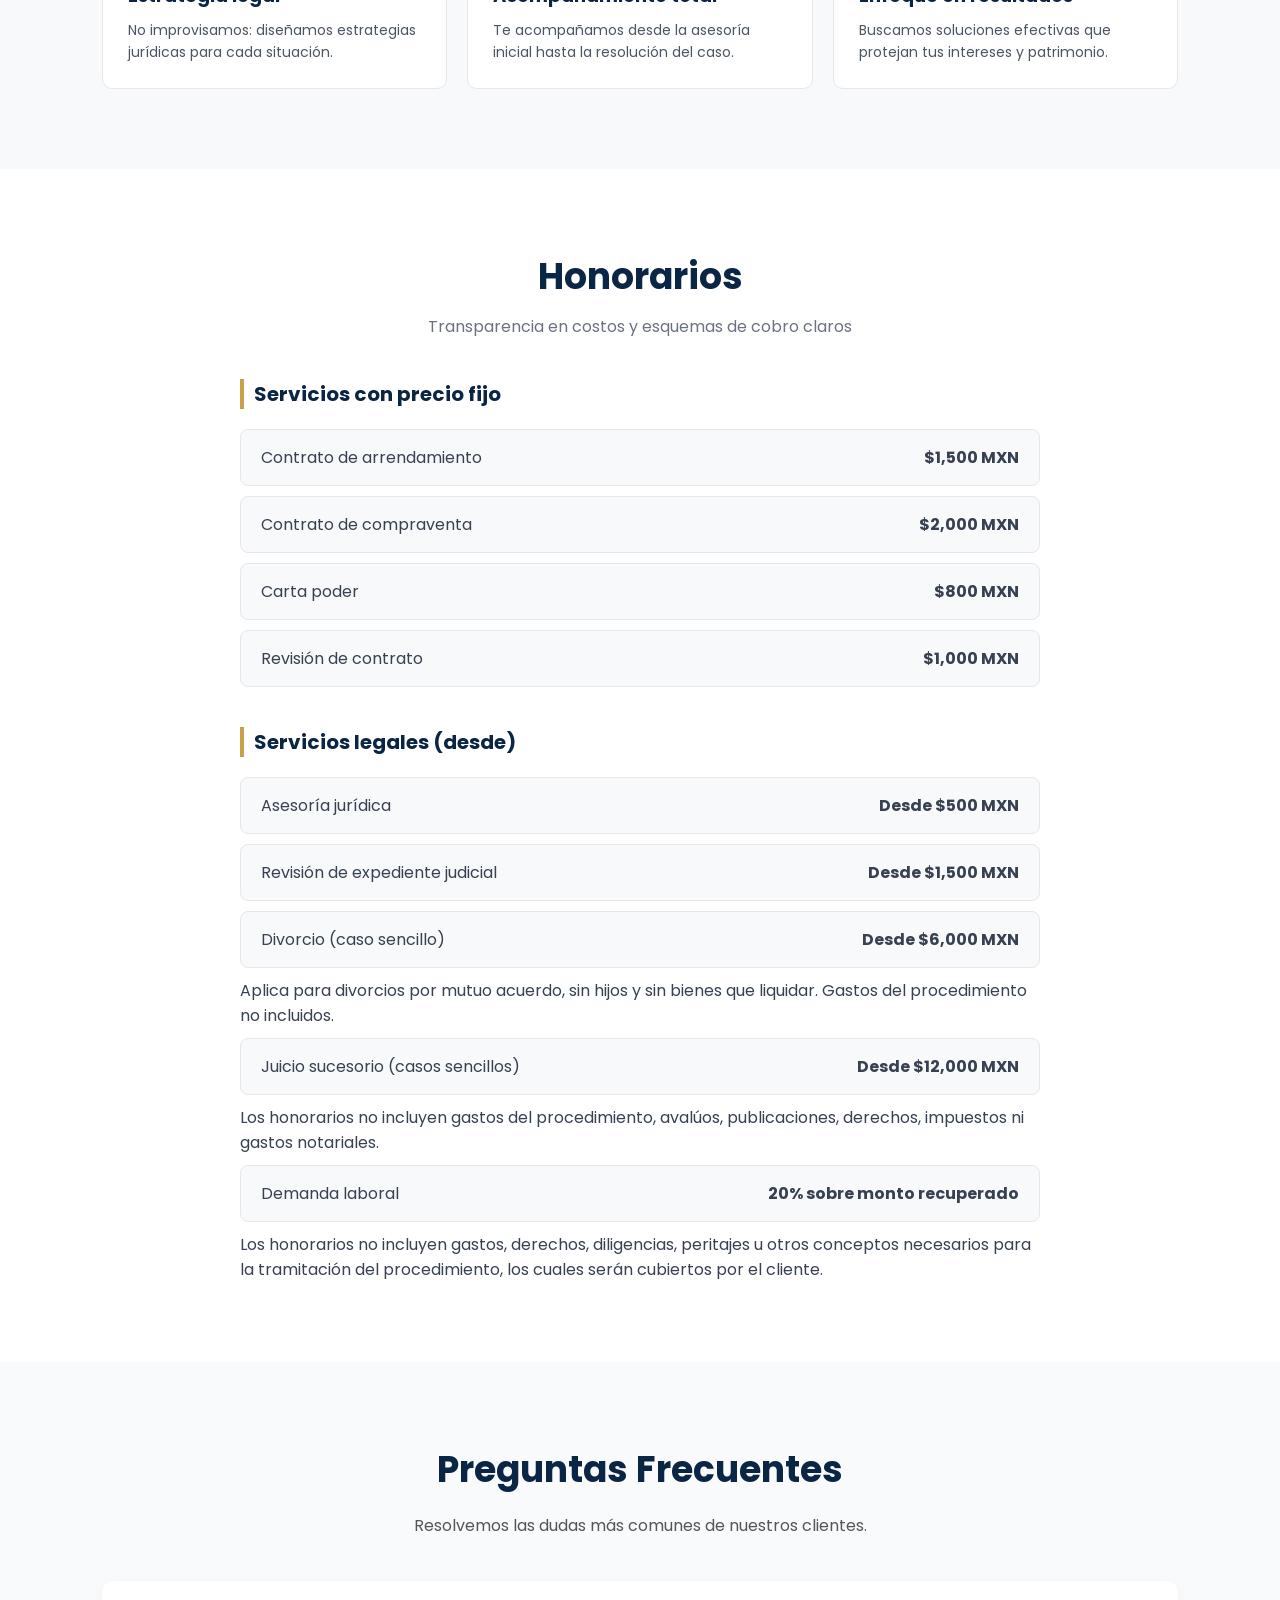
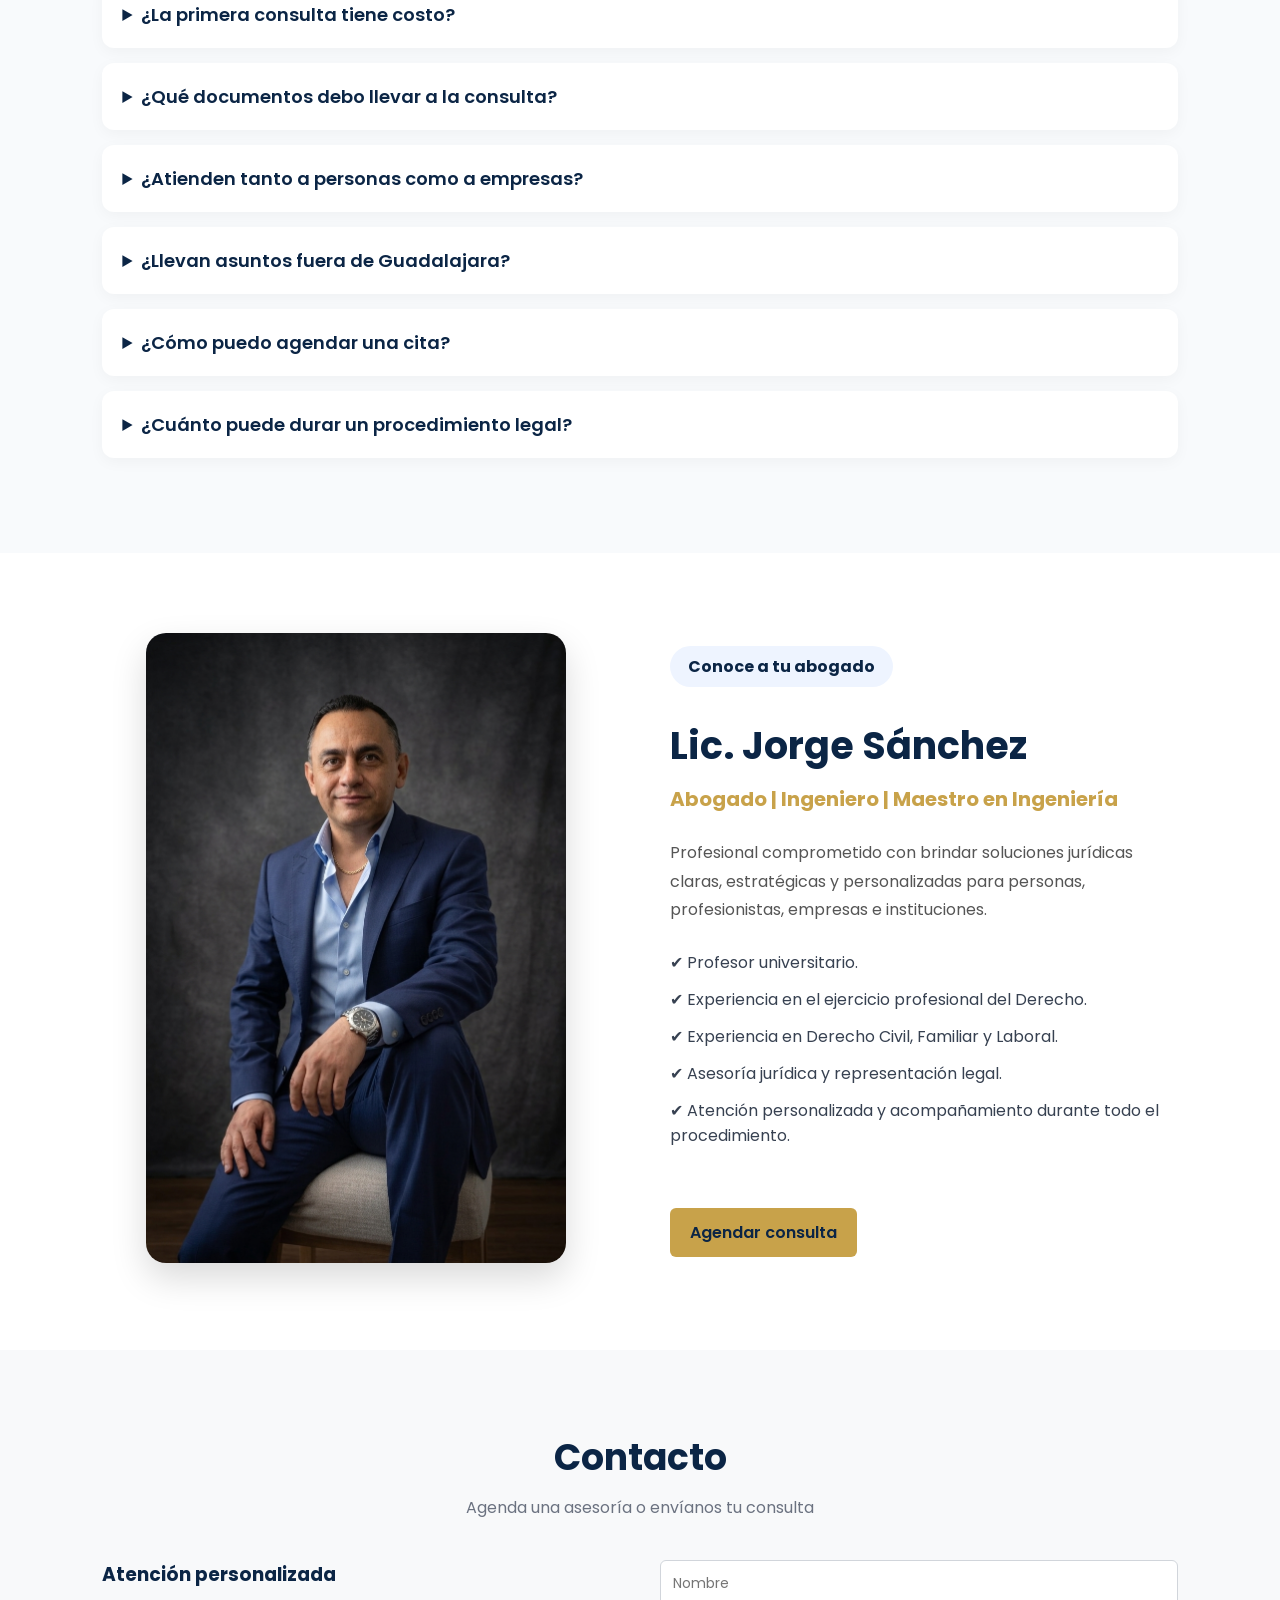
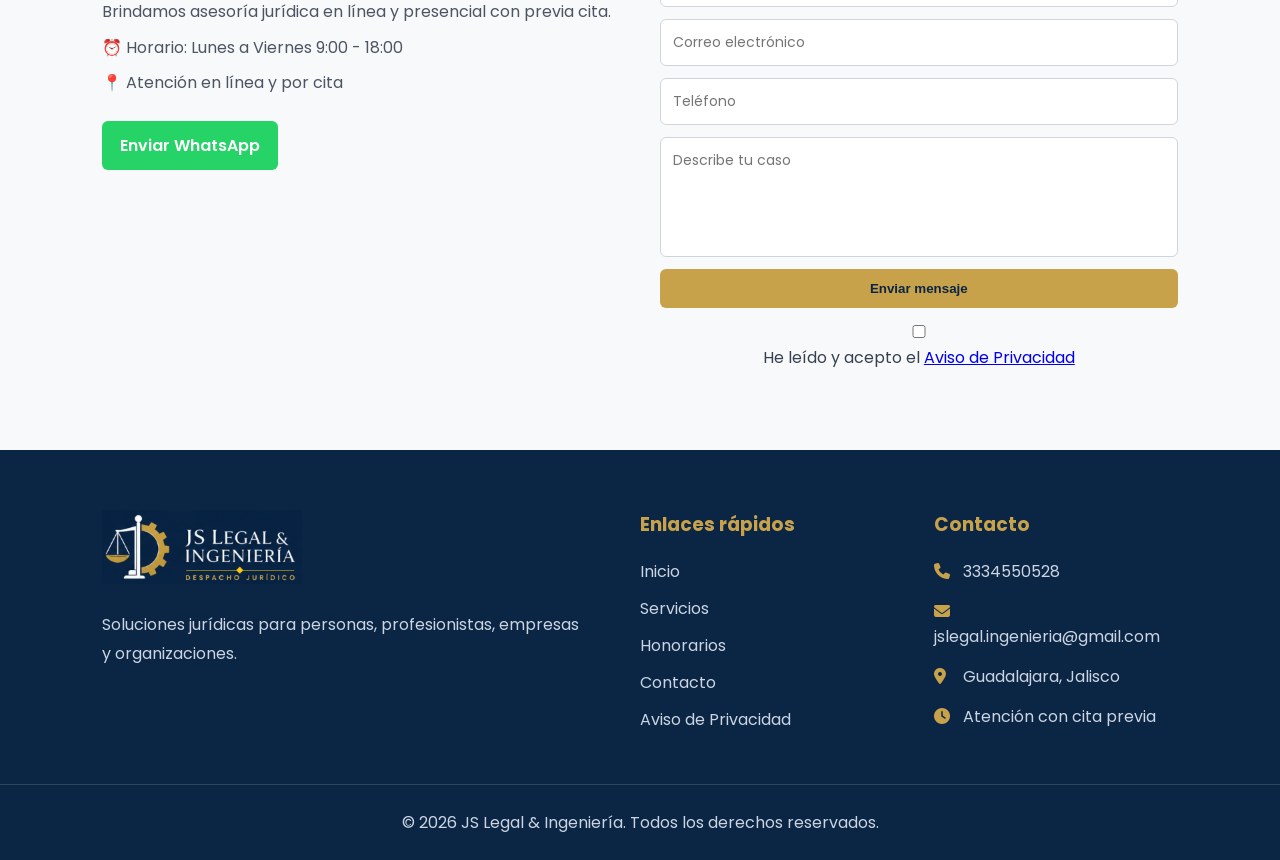
==== commit b1cb72b9: "Actualiza contenido del servicio Páginas Web y Soluciones Digitales para Abogados" ====
--- a/index.html
+++ b/index.html
@@ -90,7 +90,7 @@
                  <i class="fa-solid fa-laptop-code"></i>
                  <h3>Páginas Web y Soluciones Digitales para Abogados</h3>
                  <p>
-                       Diseño de páginas web profesionales para abogados y despachos jurídicos, con WhatsApp, formulario de contacto, aviso de privacidad y optimización para Google.
+                       Diseño de páginas web profesionales para abogados y despachos jurídicos, con WhatsApp, formulario de contacto y Sistemas de Gestión de Despachos Juridicos (legalTech).
                  </p>
                 </a>
 
